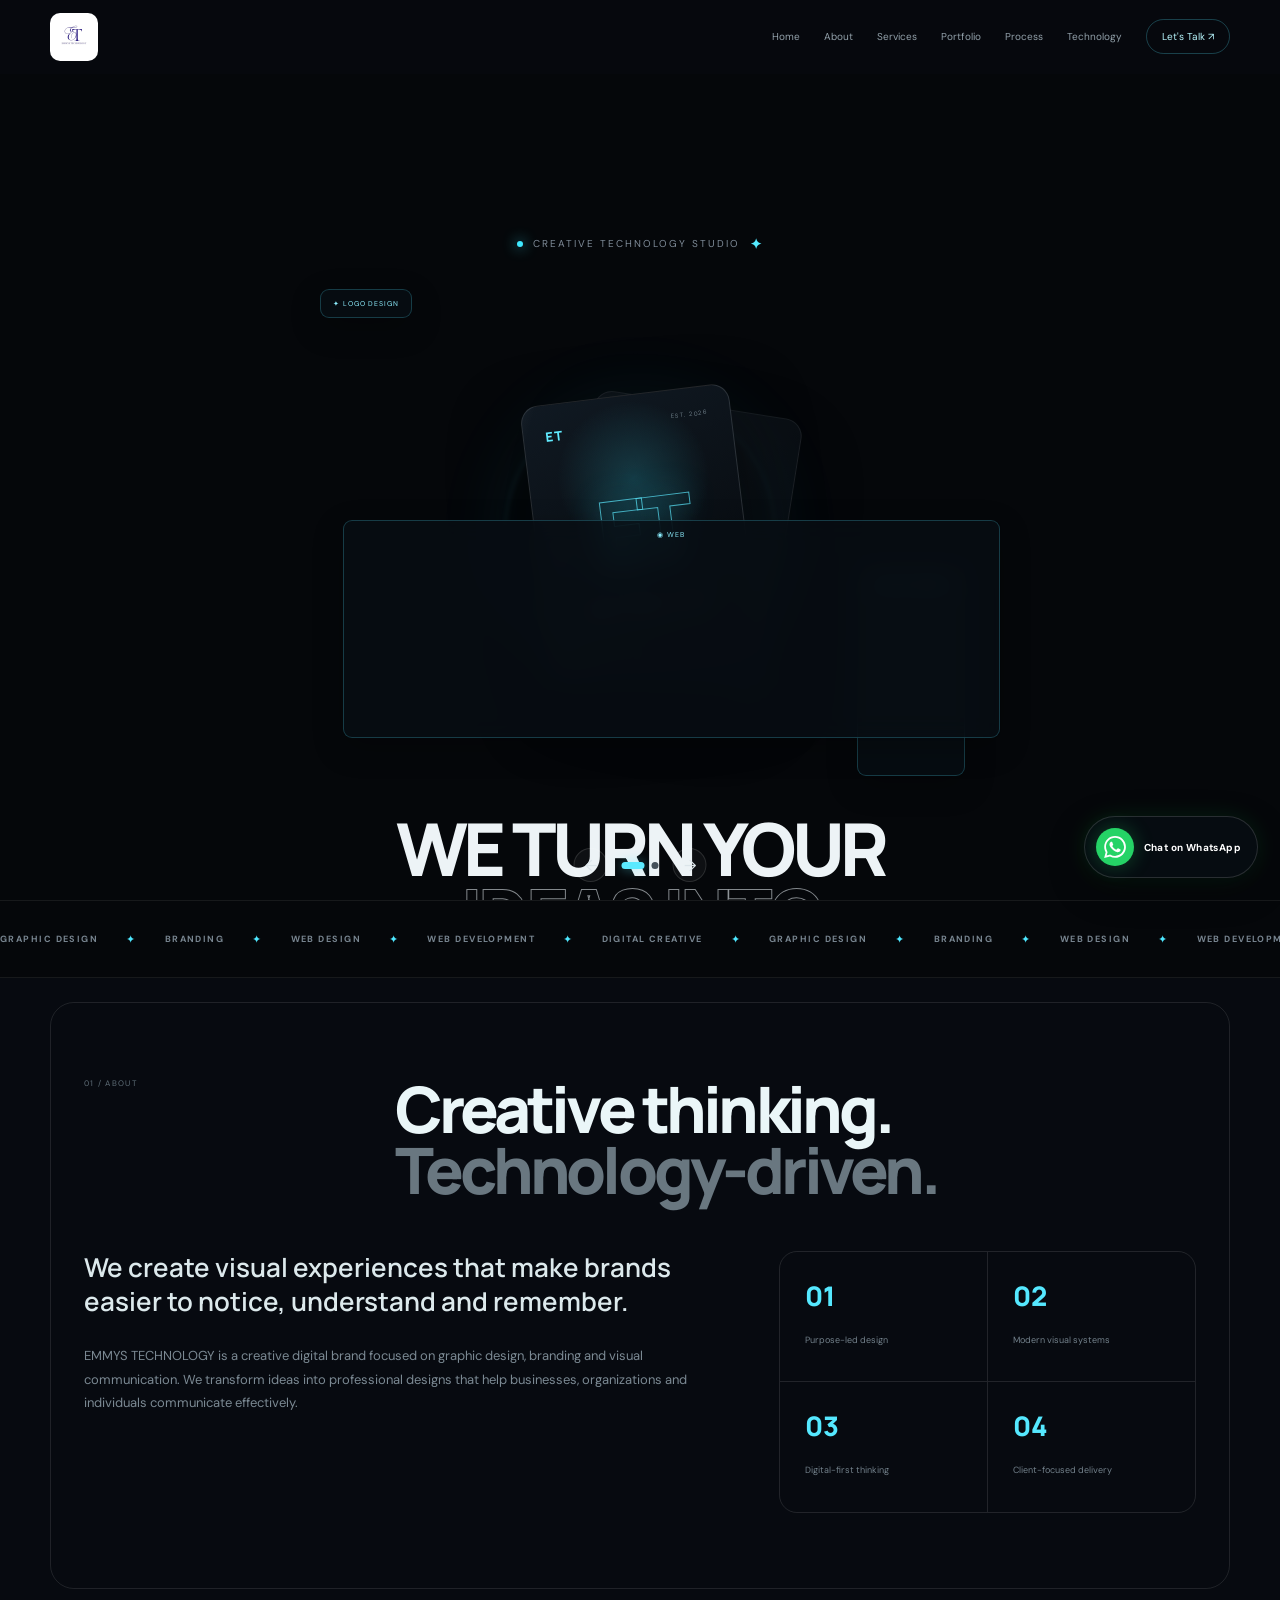
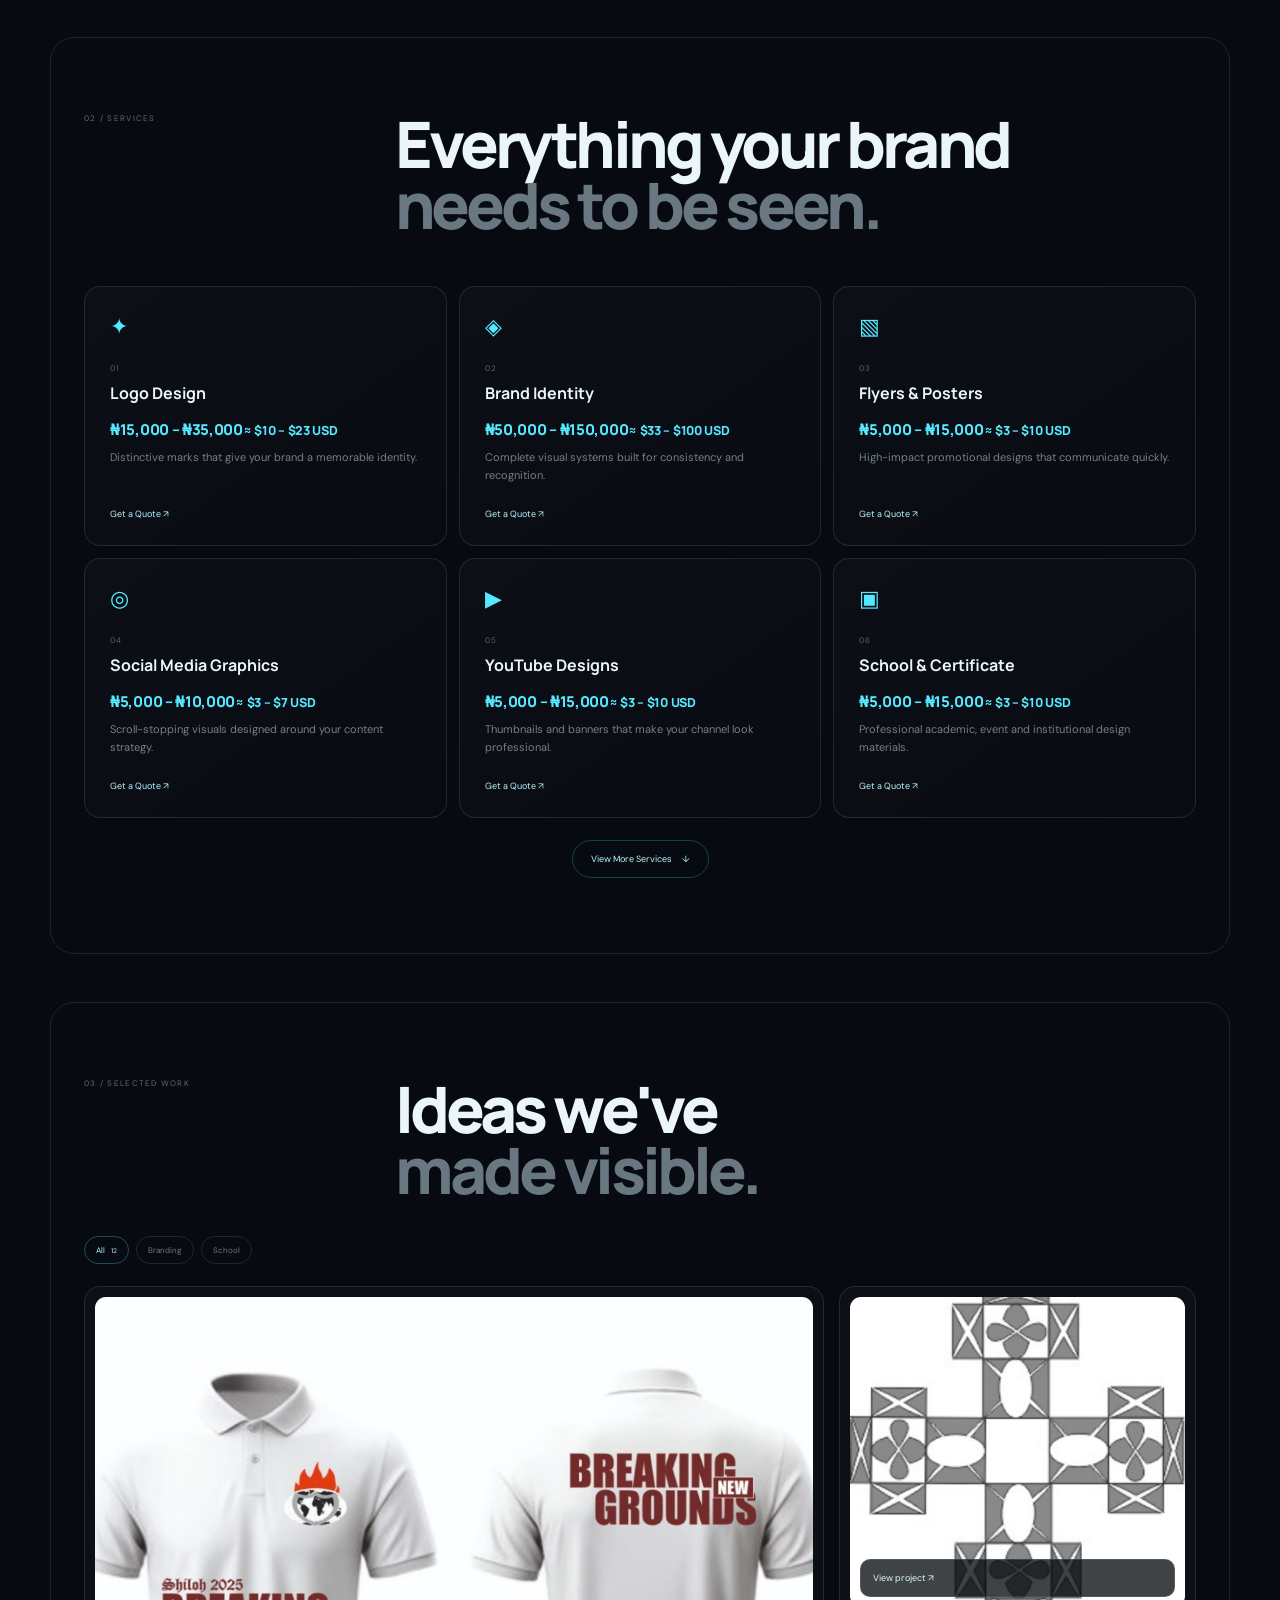
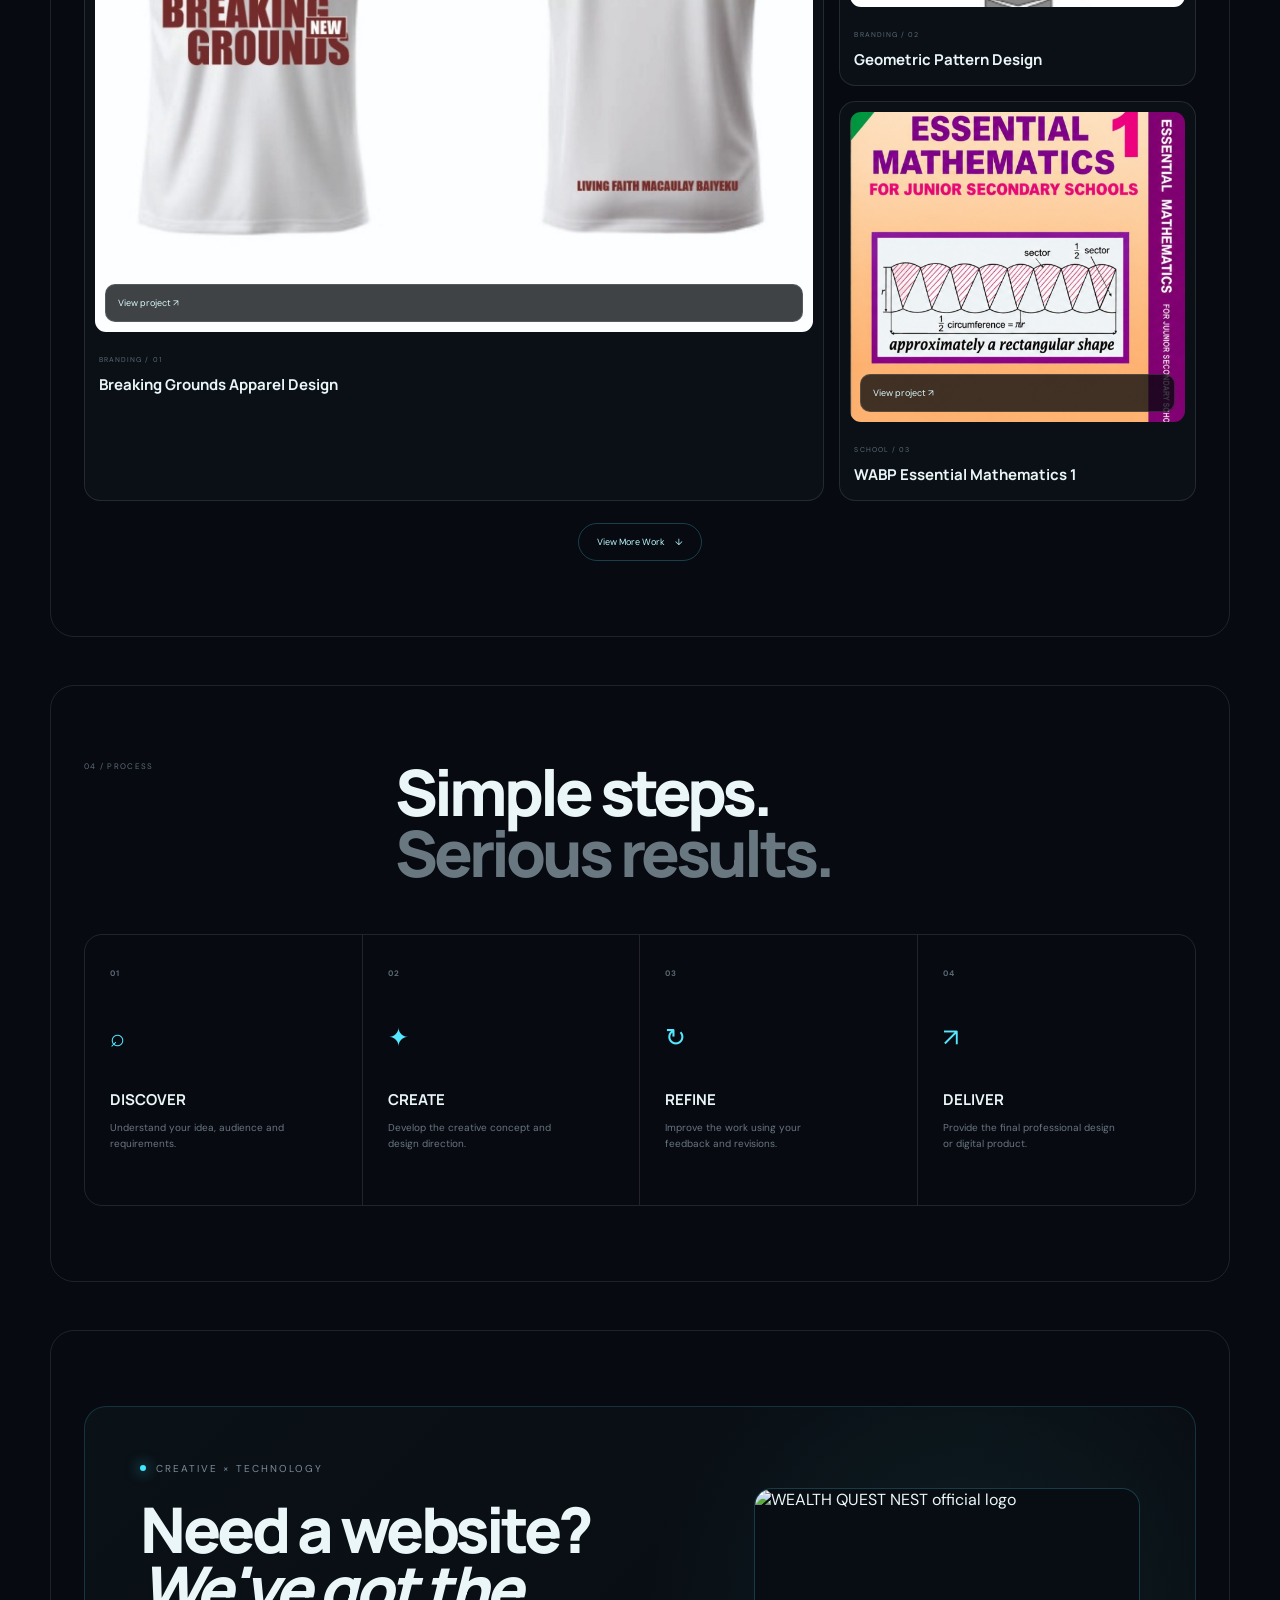
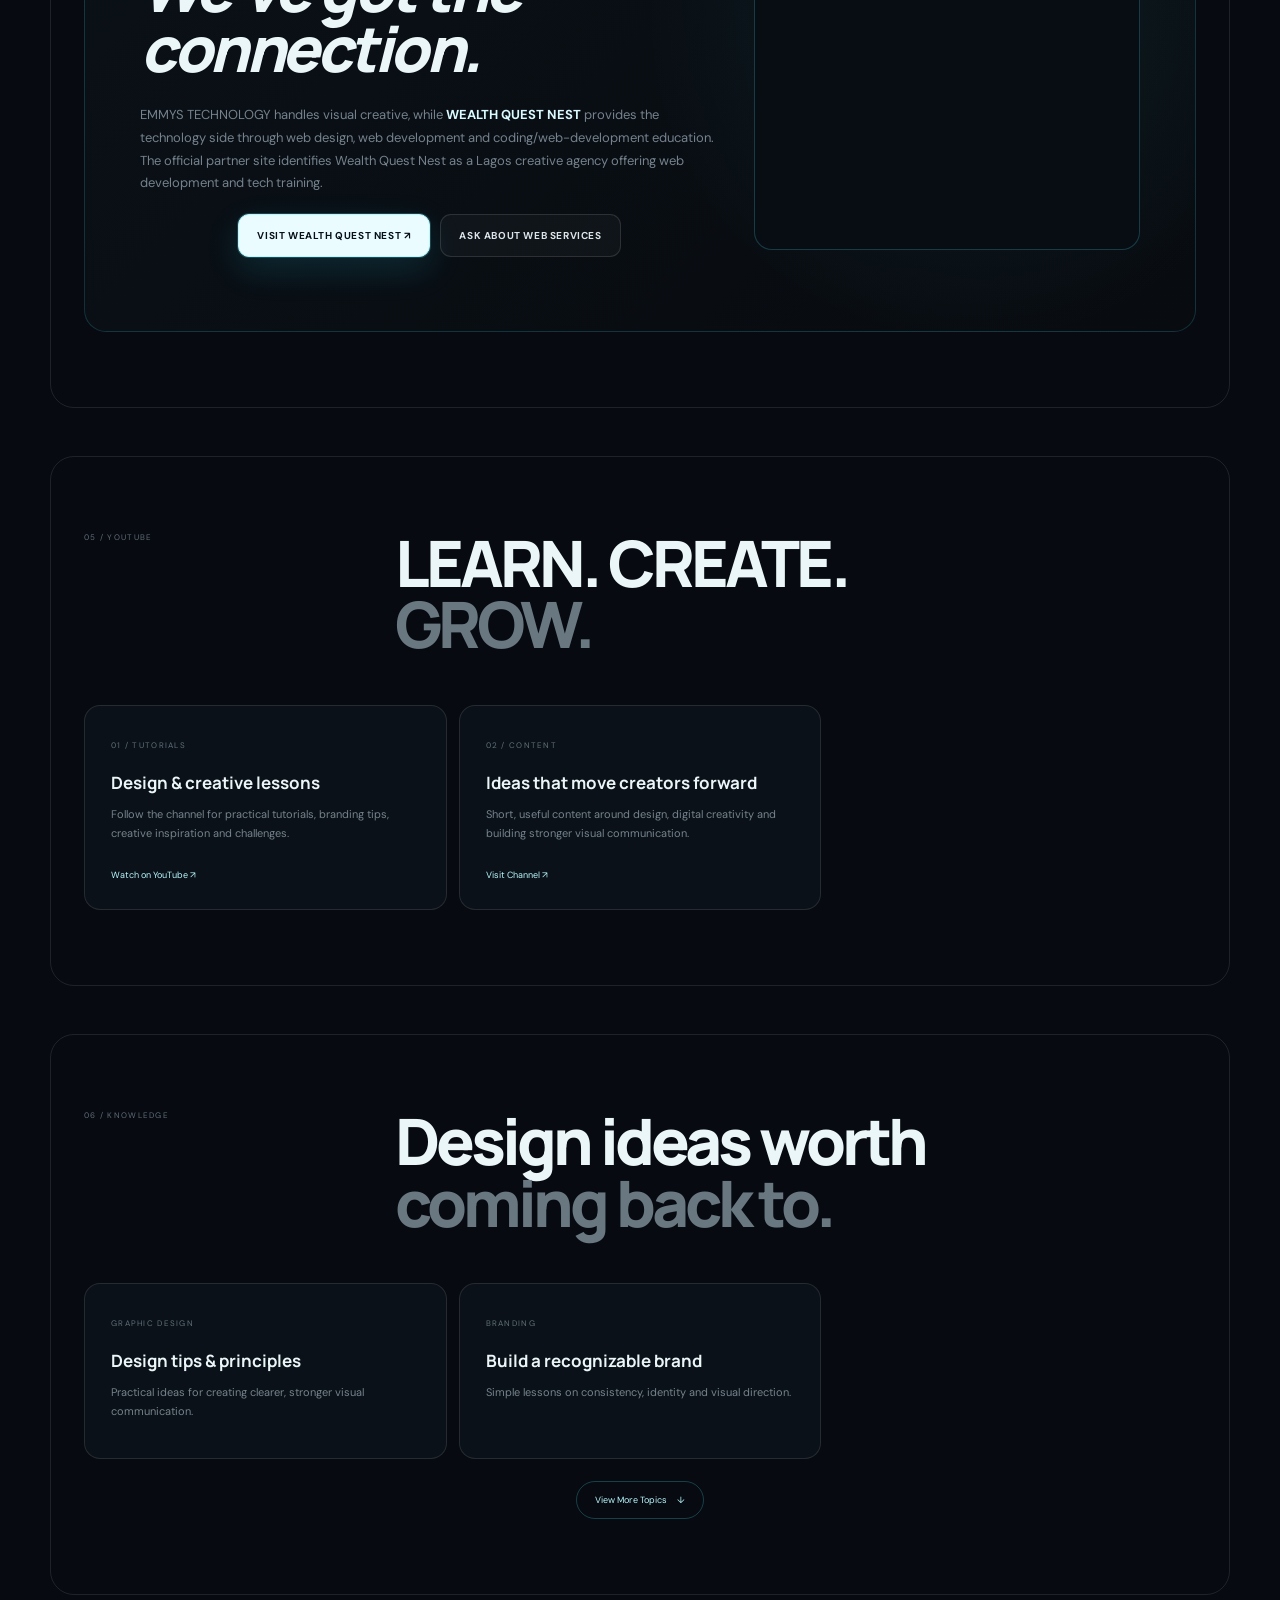
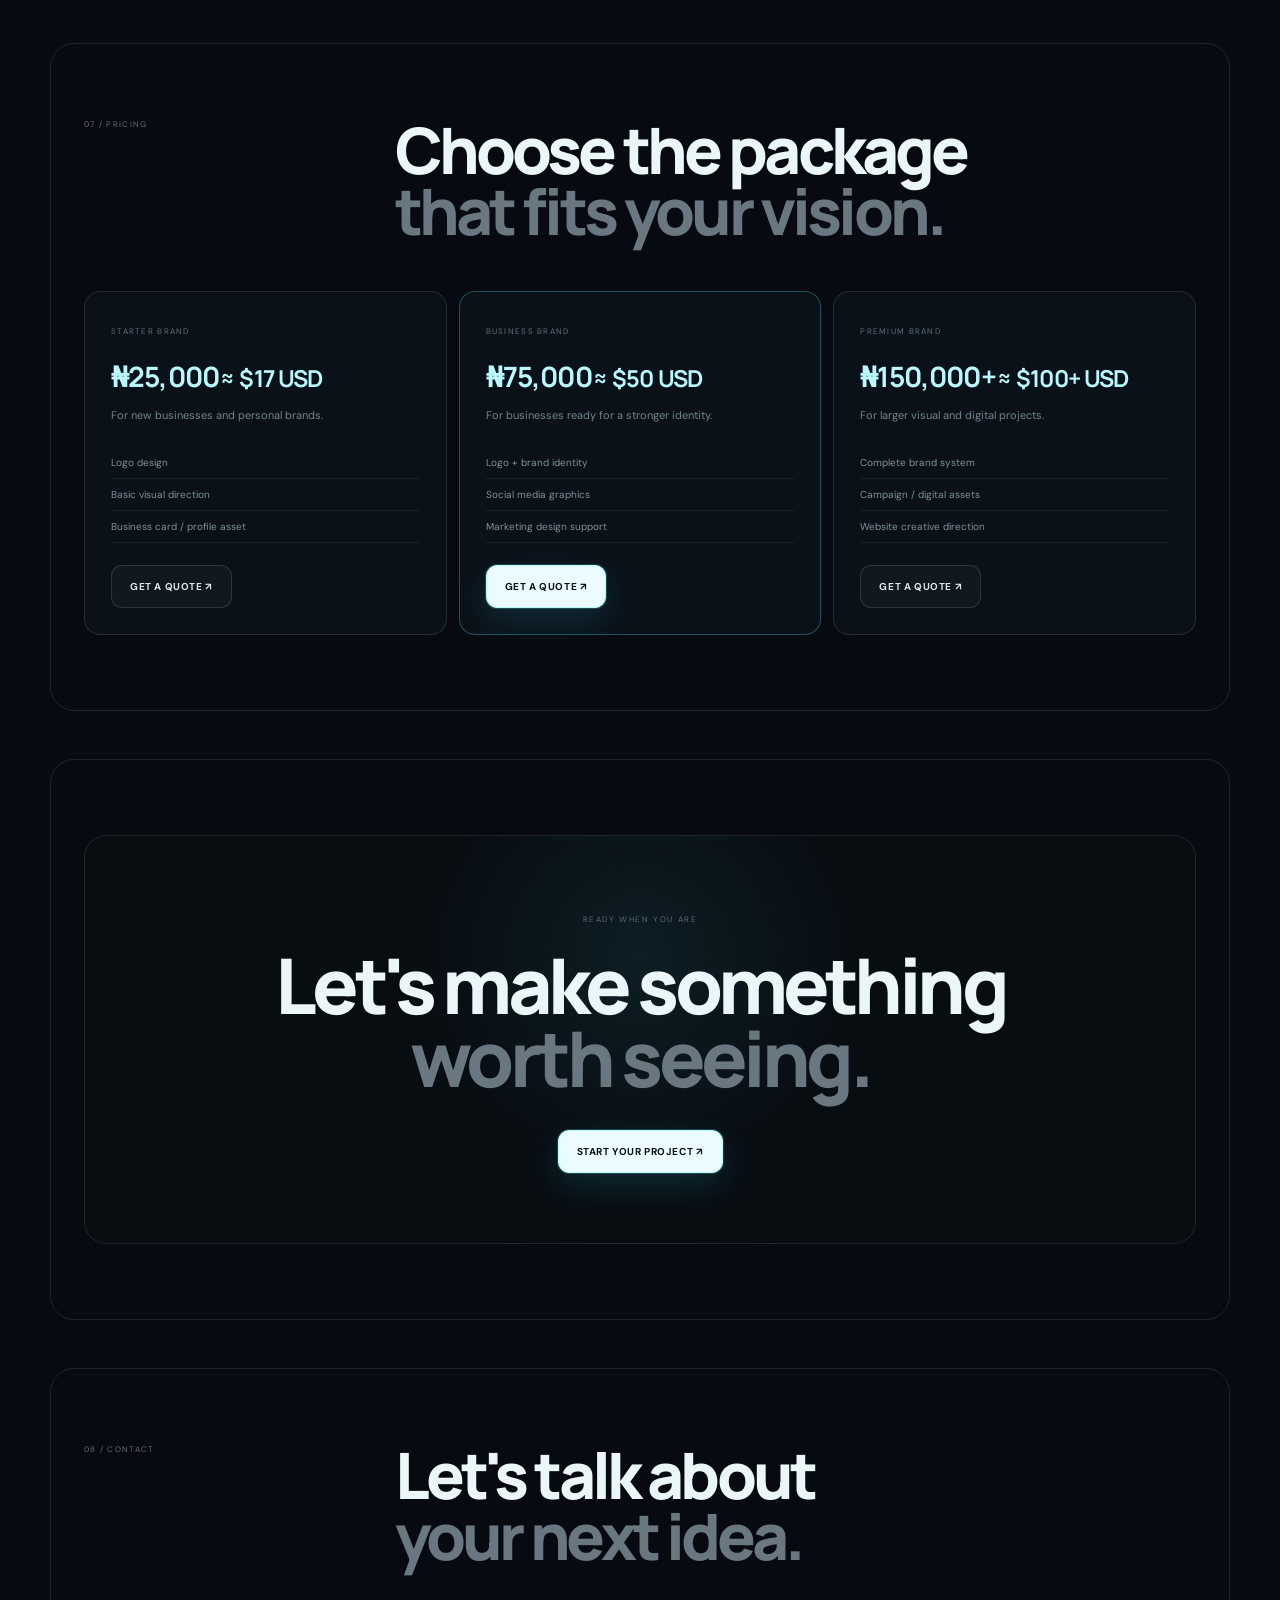
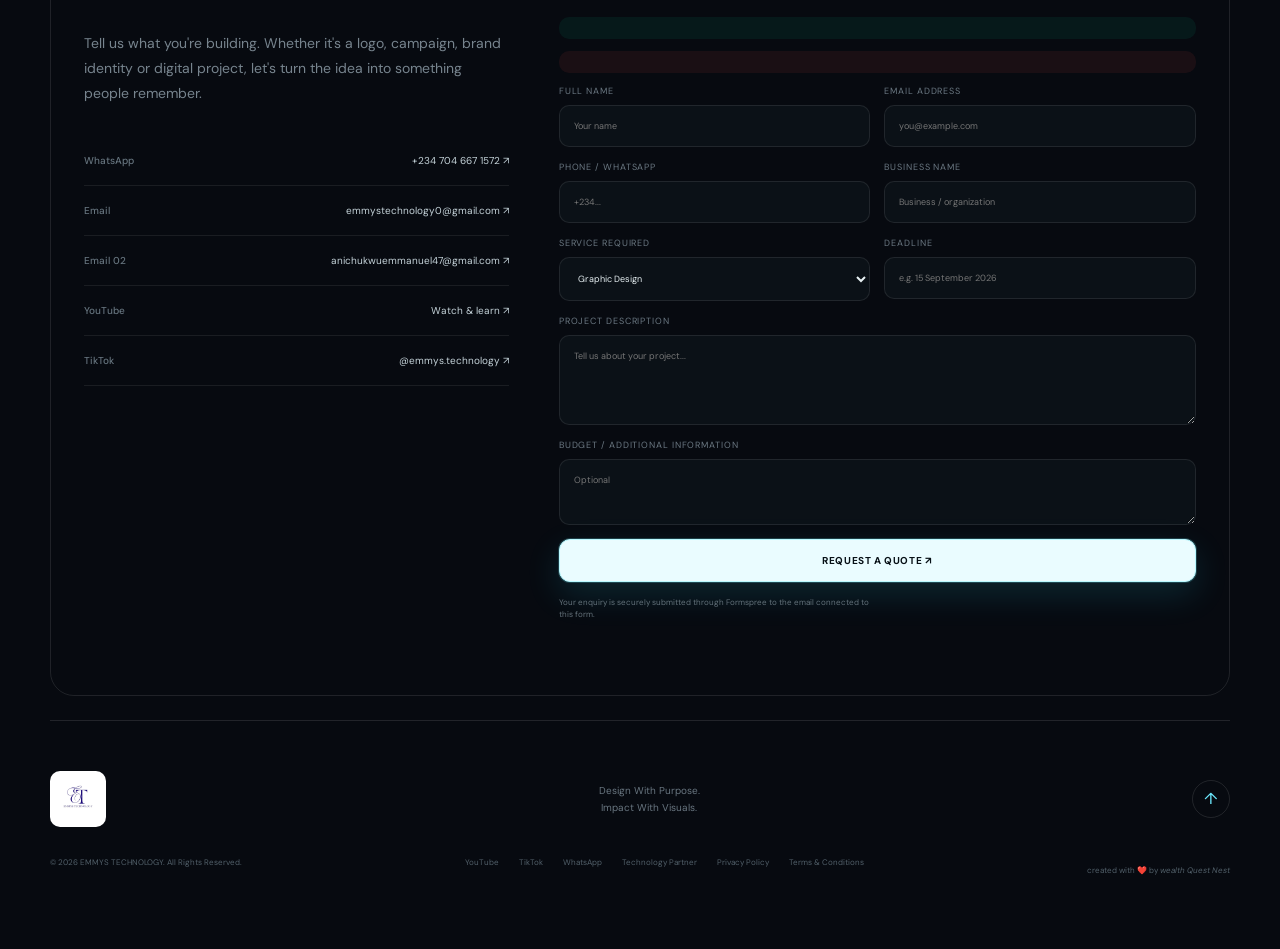
==== index.html @ 09ede3ad "Add files via upload" ====
<!doctype html>
<html lang="en">
<head>
<meta charset="utf-8">
<meta name="viewport" content="width=device-width, initial-scale=1">
<title>EMMYS TECHNOLOGY — Design With Purpose. Impact With Visuals.</title>
<meta name="description" content="EMMYS TECHNOLOGY — graphic design, branding, web design, web development and digital creative services.">
<meta name="theme-color" content="#070a10">
<meta property="og:title" content="EMMYS TECHNOLOGY">
<meta property="og:description" content="Design With Purpose. Impact With Visuals.">
<meta property="og:type" content="website">
<meta property="og:image" content="logo.png">
<link rel="icon" href="logo.png">
<link rel="preconnect" href="https://fonts.googleapis.com">
<link rel="preconnect" href="https://fonts.gstatic.com" crossorigin>
<link href="https://fonts.googleapis.com/css2?family=DM+Sans:wght@400;500;600;700&family=Manrope:wght@500;600;700;800&display=swap" rel="stylesheet">
<link rel="stylesheet" href="style.css">
</head>
<body>

<header class="site-header" id="siteHeader">
  <a class="brand" href="#home" aria-label="EMMYS TECHNOLOGY home"><img src="logo.png" alt="EMMYS TECHNOLOGY logo" loading="lazy"></a>
  <button class="menu-toggle" aria-label="Open navigation" aria-expanded="false"><span></span><span></span><span></span></button>
  <nav class="nav" aria-label="Primary navigation">
    <a href="#home">Home</a><a href="#about">About</a><a href="#services">Services</a><a href="#portfolio">Portfolio</a><a href="#process">Process</a><a href="#technology">Technology</a><a href="#contact" class="nav-cta">Let's Talk ↗</a>
  </nav>
</header>

<main id="home">
<!-- =====================================================
     EMMYS TECHNOLOGY — AUTOMATIC HERO SLIDER
====================================================== -->

<!-- =====================================================
     EMMYS TECHNOLOGY
     HERO SLIDER
====================================================== -->

<section
  class="hero-slider"
  id="home"
  aria-label="EMMYS TECHNOLOGY introduction"
>

  <div class="hero-slides">

    <!-- =================================================
         HERO 01
    ================================================== -->

    <article class="hero-slide active">

      <div class="hero-content">

        <!-- TOP LABEL -->

        <div class="eyebrow">
          <i></i>
          <span>CREATIVE TECHNOLOGY STUDIO</span>
          <b>✦</b>
        </div>


        <!-- HERO VISUAL -->

        <div class="hero-showcase hero-showcase-one">

          <div class="halo"></div>


          <!-- BACK CARD -->

          <div class="showcase-card card-back">

            <span>BRAND</span>

            <b>IDENTITY</b>

            <small>
              CREATIVE SYSTEM / 2026
            </small>

          </div>


          <!-- FRONT CARD -->

          <div class="showcase-card card-front">

            <div class="mini-top">
              <span>ET</span>
              <span>EST. 2026</span>
            </div>


            <div class="monogram">
              ET
            </div>


            <div class="showcase-lines">

              <b>DESIGN</b>
              <b>TECHNOLOGY</b>
              <b>IMPACT</b>

            </div>


            <div class="shine"></div>

          </div>


          <!-- FLOATING LABELS -->

          <div class="floating-tag tag-one">
            ✦ LOGO DESIGN
          </div>

          <div class="floating-tag tag-two">
            ⌁ DIGITAL CREATIVE
          </div>

          <div class="floating-tag tag-three">
            ◉ WEB
          </div>

        </div>


        <!-- MAIN CONTENT -->

        <div class="hero-copy">

          <h1>
            WE TURN YOUR<br>
            <span>IDEAS INTO</span><br>
            VISUAL IMPACT.
          </h1>


          <p>
            EMMYS TECHNOLOGY transforms ideas into professional
            graphic designs, branding and digital creative solutions
            that help businesses stand out.
          </p>


          <div class="actions">

            <a
              class="btn primary"
              href="#portfolio"
            >
              View Our Work
              <span>↗</span>
            </a>


            <a
              class="btn ghost"
              href="#contact"
            >
              Get a Quote
              <span>✦</span>
            </a>

          </div>


          <div class="trust-row">

            <span>
              ✦ Premium quality
            </span>

            <span>
              ✦ Fast communication
            </span>

            <span>
              ✦ Built for growth
            </span>

          </div>

        </div>

      </div>

    </article>



    <!-- =================================================
         HERO 02
    ================================================== -->

    <article class="hero-slide">

      <div class="hero-content">

        <!-- TOP LABEL -->

        <div class="eyebrow">

          <i></i>

          <span>
            CREATIVE TECHNOLOGY STUDIO
          </span>

          <b>✦</b>

        </div>


        <!-- HERO IMAGE -->

        <div class="hero-showcase second-showcase">

          <div class="logo-stage">

            <img
              src="about.jpg"
              alt="EMMYS TECHNOLOGY creative visual"
              loading="eager"
            >

          </div>


          <div class="image-glow"></div>


          <!-- FLOATING LABELS -->

          <div class="floating-tag image-tag-one">
            ✦ GRAPHIC DESIGN
          </div>

          <div class="floating-tag image-tag-two">
            ◉ BRANDING
          </div>

          <div class="floating-tag image-tag-three">
            ⌁ WEB DEVELOPMENT
          </div>

        </div>


        <!-- MAIN CONTENT -->

        <div class="hero-copy">

          <h1>
            WE TURN YOUR<br>
            <span>VISION INTO</span><br>
            REALITY.
          </h1>


          <p>
            From powerful visual identities to modern websites
            and digital experiences, EMMYS TECHNOLOGY helps
            ideas become clear, professional and impactful.
          </p>


          <div class="actions">

            <a
              class="btn primary"
              href="#services"
            >
              Explore Services
              <span>↗</span>
            </a>


            <a
              class="btn ghost"
              href="#contact"
            >
              Start a Project
              <span>✦</span>
            </a>

          </div>


          <div class="trust-row">

            <span>
              ✦ Creative solutions
            </span>

            <span>
              ✦ Modern technology
            </span>

            <span>
              ✦ Professional results
            </span>

          </div>

        </div>

      </div>

    </article>

  </div>


  <!-- =================================================
       HERO CONTROLS
  ================================================== -->

  <div class="hero-controls">

    <button
      class="hero-arrow hero-prev"
      type="button"
      aria-label="Previous hero"
    >
      ←
    </button>


    <div
      class="hero-dots"
      role="tablist"
      aria-label="Hero slides"
    >

      <button
        class="hero-dot active"
        type="button"
        data-slide="0"
        aria-label="Show hero 1"
        aria-current="true"
      ></button>


      <button
        class="hero-dot"
        type="button"
        data-slide="1"
        aria-label="Show hero 2"
        aria-current="false"
      ></button>

    </div>


    <button
      class="hero-arrow hero-next"
      type="button"
      aria-label="Next hero"
    >
      →
    </button>

  </div>

</section>



<!-- =====================================================
     SERVICES MARQUEE
====================================================== -->

<section
  class="marquee"
  aria-label="EMMYS TECHNOLOGY services"
>

  <div class="marquee-track">

    <span>GRAPHIC DESIGN</span>
    <i>✦</i>

    <span>BRANDING</span>
    <i>✦</i>

    <span>WEB DESIGN</span>
    <i>✦</i>

    <span>WEB DEVELOPMENT</span>
    <i>✦</i>

    <span>DIGITAL CREATIVE</span>
    <i>✦</i>


    <!-- SECOND COPY -->

    <span aria-hidden="true">
      GRAPHIC DESIGN
    </span>

    <i aria-hidden="true">✦</i>

    <span aria-hidden="true">
      BRANDING
    </span>

    <i aria-hidden="true">✦</i>

    <span aria-hidden="true">
      WEB DESIGN
    </span>

    <i aria-hidden="true">✦</i>

    <span aria-hidden="true">
      WEB DEVELOPMENT
    </span>

    <i aria-hidden="true">✦</i>

    <span aria-hidden="true">
      DIGITAL CREATIVE
    </span>

    <i aria-hidden="true">✦</i>

  </div>

</section>
</section>
<section id="about" class="section section-frame"><div class="section-head reveal"><span>01 / ABOUT</span><h2>Creative thinking.<br><em>Technology-driven.</em></h2></div><div class="about-grid"><div class="about-copy reveal"><p class="big">We create visual experiences that make brands easier to notice, understand and remember.</p><p>EMMYS TECHNOLOGY is a creative digital brand focused on graphic design, branding and visual communication. We transform ideas into professional designs that help businesses, organizations and individuals communicate effectively.</p></div><div class="stat-grid reveal delay-1"><div><strong>01</strong><span>Purpose-led design</span></div><div><strong>02</strong><span>Modern visual systems</span></div><div><strong>03</strong><span>Digital-first thinking</span></div><div><strong>04</strong><span>Client-focused delivery</span></div></div></div></section>

<section id="services" class="section section-frame"><div class="section-head reveal"><span>02 / SERVICES</span><h2>Everything your brand<br><em>needs to be seen.</em></h2></div><div class="service-grid compact-list">
<article class="service reveal"><div class="icon">✦</div><span>01</span><h3>Logo Design</h3><div class="service-price"><span>₦15,000 – ₦35,000</span><small>≈ $10 – $23 USD</small></div><p>Distinctive marks that give your brand a memorable identity.</p><a href="#contact">Get a Quote ↗</a></article>
<article class="service reveal"><div class="icon">◈</div><span>02</span><h3>Brand Identity</h3><div class="service-price"><span>₦50,000 – ₦150,000</span><small>≈ $33 – $100 USD</small></div><p>Complete visual systems built for consistency and recognition.</p><a href="#contact">Get a Quote ↗</a></article>
<article class="service reveal"><div class="icon">▧</div><span>03</span><h3>Flyers & Posters</h3><div class="service-price"><span>₦5,000 – ₦15,000</span><small>≈ $3 – $10 USD</small></div><p>High-impact promotional designs that communicate quickly.</p><a href="#contact">Get a Quote ↗</a></article>
<article class="service reveal"><div class="icon">◎</div><span>04</span><h3>Social Media Graphics</h3><div class="service-price"><span>₦5,000 – ₦10,000</span><small>≈ $3 – $7 USD</small></div><p>Scroll-stopping visuals designed around your content strategy.</p><a href="#contact">Get a Quote ↗</a></article>
<article class="service reveal"><div class="icon">▶</div><span>05</span><h3>YouTube Designs</h3><div class="service-price"><span>₦5,000 – ₦15,000</span><small>≈ $3 – $10 USD</small></div><p>Thumbnails and banners that make your channel look professional.</p><a href="#contact">Get a Quote ↗</a></article>
<article class="service reveal"><div class="icon">▣</div><span>06</span><h3>School & Certificate</h3><div class="service-price"><span>₦5,000 – ₦15,000</span><small>≈ $3 – $10 USD</small></div><p>Professional academic, event and institutional design materials.</p><a href="#contact">Get a Quote ↗</a></article>
<article class="service reveal extra-item"><div class="icon">⌘</div><span>07</span><h3>Web Design</h3><div class="service-price"><span>₦80,000 – ₦250,000+</span><small>≈ $53 – $167+ USD</small></div><p>Modern, responsive interfaces designed around your brand and audience.</p><a href="#contact">Request a Website ↗</a></article>
<article class="service featured reveal extra-item"><div class="icon">&lt;/&gt;</div><span>08</span><h3>Web Development</h3><div class="service-price"><span>₦120,000 – ₦400,000+</span><small>≈ $80 – $267+ USD</small></div><p>Production-ready websites through our technology partnership.</p><a href="https://wealthquestnest01.netlify.app/" target="_blank" rel="noopener">Visit Partner ↗</a></article>
<article class="service reveal extra-item"><div class="icon">⌁</div><span>09</span><h3>Advertising Design</h3><div class="service-price"><span>₦10,000 – ₦30,000</span><small>≈ $7 – $20 USD</small></div><p>Campaign visuals created to attract attention and support conversion.</p><a href="#contact">Get a Quote ↗</a></article>
<article class="service reveal extra-item"><div class="icon">◇</div><span>10</span><h3>Digital Marketing Graphics</h3><div class="service-price"><span>₦10,000 – ₦30,000</span><small>≈ $7 – $20 USD</small></div><p>Creative assets for launches, promotions and digital campaigns.</p><a href="#contact">Get a Quote ↗</a></article>
<article class="service featured reveal extra-item"><div class="icon">☷</div><span>11</span><h3>Coding & Web Training</h3><div class="service-price"><span>From ₦20,000</span><small>≈ From $13 USD</small></div><p>Learn coding and website creation through our technology partnership.</p><a href="https://wealthquestnest01.netlify.app/" target="_blank" rel="noopener">Learn More ↗</a></article>
</div><button class="view-more" data-target="services">View More Services <span>↓</span></button></section>
<section id="portfolio" class="section section-frame">

  <div class="section-head reveal">
    <span>03 / SELECTED WORK</span>
    <h2>Ideas we've<br><em>made visible.</em></h2>
  </div>

  <div class="filters reveal">
    <button class="active" data-filter="all">
      All <small>12</small>
    </button>

    <button data-filter="branding">
      Branding
    </button>

    <button data-filter="school">
      School
    </button>
  </div>


  <div class="portfolio-grid compact-list">

    <!-- PORTFOLIO 01 -->
    <article
      class="project project-large reveal"
      data-category="branding"
      data-title="Breaking Grounds Apparel Design"
      data-desc="Apparel branding and mockup artwork created for the EMMYS TECHNOLOGY portfolio."
    >
      <button class="project-open">
        <img
          src="portfolio-design-01.jpg"
          alt="Breaking Grounds apparel branding design"
          loading="lazy"
        >
        <span class="project-overlay">
          View project ↗
        </span>
      </button>

      <div>
        <small>BRANDING / 01</small>
        <h3>Breaking Grounds Apparel Design</h3>
      </div>
    </article>


    <!-- PORTFOLIO 02 -->
    <article
      class="project reveal"
      data-category="branding"
      data-title="Geometric Pattern Design"
      data-desc="A geometric visual pattern prepared as a creative design asset."
    >
      <button class="project-open">
        <img
          src="portfolio-design-02.jpg"
          alt="Geometric pattern design"
          loading="lazy"
        >
        <span class="project-overlay">
          View project ↗
        </span>
      </button>

      <div>
        <small>BRANDING / 02</small>
        <h3>Geometric Pattern Design</h3>
      </div>
    </article>


    <!-- PORTFOLIO 03 -->
    <article
      class="project reveal"
      data-category="school"
      data-title="WABP Essential Mathematics 1"
      data-desc="Book-cover design supplied as an EMMYS TECHNOLOGY portfolio project."
    >
      <button class="project-open">
        <img
          src="portfolio-design-03.jpg"
          alt="WABP Essential Mathematics 1 book cover"
          loading="lazy"
        >
        <span class="project-overlay">
          View project ↗
        </span>
      </button>

      <div>
        <small>SCHOOL / 03</small>
        <h3>WABP Essential Mathematics 1</h3>
      </div>
    </article>


    <!-- PORTFOLIO 04 -->
    <article
      class="project reveal extra-item"
      data-category="school"
      data-title="Jewel of Strength Schools"
      data-desc="Academic branding design created for a school project."
    >
      <button class="project-open">
        <img
          src="portfolio-design-04.jpg"
          alt="Jewel of Strength Schools academic design"
          loading="lazy"
        >
        <span class="project-overlay">
          View project ↗
        </span>
      </button>

      <div>
        <small>SCHOOL / 04</small>
        <h3>Jewel of Strength Schools</h3>
      </div>
    </article>


    <!-- PORTFOLIO 05 -->
    <article
      class="project reveal extra-item"
      data-category="school"
      data-title="Essential Mathematics 1 Full Cover"
      data-desc="Full book-cover layout for WABP Essential Mathematics 1."
    >
      <button class="project-open">
        <img
          src="portfolio-design-05.jpg"
          alt="WABP Essential Mathematics 1 full cover layout"
          loading="lazy"
        >
        <span class="project-overlay">
          View project ↗
        </span>
      </button>

      <div>
        <small>SCHOOL / 05</small>
        <h3>Essential Mathematics 1 Full Cover</h3>
      </div>
    </article>


    <!-- PORTFOLIO 06 — ADD YOUR IMAGE -->
    <article
      class="project reveal extra-item"
      data-category="branding"
      data-title="Portfolio Design 06"
      data-desc="EMMYS TECHNOLOGY portfolio design."
    >
      <button class="project-open">
        <img
          src="portfolio-design-06.jpg"
          alt="EMMYS TECHNOLOGY portfolio design 06"
          loading="lazy"
        >
        <span class="project-overlay">
          View project ↗
        </span>
      </button>

      <div>
        <small>BRANDING / 06</small>
        <h3>Portfolio Design 06</h3>
      </div>
    </article>


    <!-- PORTFOLIO 07 — ADD YOUR IMAGE -->
    <article
      class="project reveal extra-item"
      data-category="branding"
      data-title="Portfolio Design 07"
      data-desc="EMMYS TECHNOLOGY portfolio design."
    >
      <button class="project-open">
        <img
          src="portfolio-design-07.jpg"
          alt="EMMYS TECHNOLOGY portfolio design 07"
          loading="lazy"
        >
        <span class="project-overlay">
          View project ↗
        </span>
      </button>

      <div>
        <small>BRANDING / 07</small>
        <h3>Portfolio Design 07</h3>
      </div>
    </article>


    <!-- PORTFOLIO 08 — ADD YOUR IMAGE -->
    <article
      class="project reveal extra-item"
      data-category="branding"
      data-title="Portfolio Design 08"
      data-desc="EMMYS TECHNOLOGY portfolio design."
    >
      <button class="project-open">
        <img
          src="portfolio-design-08.jpg"
          alt="EMMYS TECHNOLOGY portfolio design 08"
          loading="lazy"
        >
        <span class="project-overlay">
          View project ↗
        </span>
      </button>

      <div>
        <small>BRANDING / 08</small>
        <h3>Portfolio Design 08</h3>
      </div>
    </article>


    <!-- PORTFOLIO 09 — ADD YOUR IMAGE -->
    <article
      class="project reveal extra-item"
      data-category="branding"
      data-title="Portfolio Design 09"
      data-desc="EMMYS TECHNOLOGY portfolio design."
    >
      <button class="project-open">
        <img
          src="portfolio-design-09.jpg"
          alt="EMMYS TECHNOLOGY portfolio design 09"
          loading="lazy"
        >
        <span class="project-overlay">
          View project ↗
        </span>
      </button>

      <div>
        <small>BRANDING / 09</small>
        <h3>Portfolio Design 09</h3>
      </div>
    </article>


    <!-- PORTFOLIO 10 — ADD YOUR IMAGE -->
    <article
      class="project reveal extra-item"
      data-category="branding"
      data-title="Portfolio Design 10"
      data-desc="EMMYS TECHNOLOGY portfolio design."
    >
      <button class="project-open">
        <img
          src="portfolio-design-10.jpg"
          alt="EMMYS TECHNOLOGY portfolio design 10"
          loading="lazy"
        >
        <span class="project-overlay">
          View project ↗
        </span>
      </button>

      <div>
        <small>BRANDING / 10</small>
        <h3>Portfolio Design 10</h3>
      </div>
    </article>


    <!-- PORTFOLIO 11 — ADD YOUR IMAGE -->
    <article
      class="project reveal extra-item"
      data-category="branding"
      data-title="Portfolio Design 11"
      data-desc="EMMYS TECHNOLOGY portfolio design."
    >
      <button class="project-open">
        <img
          src="portfolio-design-11.jpg"
          alt="EMMYS TECHNOLOGY portfolio design 11"
          loading="lazy"
        >
        <span class="project-overlay">
          View project ↗
        </span>
      </button>

      <div>
        <small>BRANDING / 11</small>
        <h3>Portfolio Design 11</h3>
      </div>
    </article>


    <!-- PORTFOLIO 12 — ADD YOUR IMAGE -->
    <article
      class="project reveal extra-item"
      data-category="branding"
      data-title="Portfolio Design 12"
      data-desc="EMMYS TECHNOLOGY portfolio design."
    >
      <button class="project-open">
        <img
          src="portfolio-design-12.jpg"
          alt="EMMYS TECHNOLOGY portfolio design 12"
          loading="lazy"
        >
        <span class="project-overlay">
          View project ↗
        </span>
      </button>

      <div>
        <small>BRANDING / 12</small>
        <h3>Portfolio Design 12</h3>
      </div>
    </article>
    
        <article
      class="project reveal extra-item"
      data-category="branding"
      data-title="Portfolio Design 06"
      data-desc="EMMYS TECHNOLOGY portfolio design."
    >
      <button class="project-open">
        <img
          src="portfolio-design-13.jpg"
          alt="EMMYS TECHNOLOGY portfolio design 13"
          loading="lazy"
        >
        <span class="project-overlay">
          View project ↗
        </span>
      </button>

      <div>
        <small>BRANDING / 13</small>
        <h3>Portfolio Design 13</h3>
      </div>
    </article>


    <!-- PORTFOLIO 07 — ADD YOUR IMAGE -->
    <article
      class="project reveal extra-item"
      data-category="branding"
      data-title="Portfolio Design 14"
      data-desc="EMMYS TECHNOLOGY portfolio design."
    >
      <button class="project-open">
        <img
          src="portfolio-design-14.jpg"
          alt="EMMYS TECHNOLOGY portfolio design 14"
          loading="lazy"
        >
        <span class="project-overlay">
          View project ↗
        </span>
      </button>

      <div>
        <small>BRANDING / 14</small>
        <h3>Portfolio Design 14</h3>
      </div>
    </article>


    <!-- PORTFOLIO 15 — ADD YOUR IMAGE -->
    <article
      class="project reveal extra-item"
      data-category="branding"
      data-title="Portfolio Design 15"
      data-desc="EMMYS TECHNOLOGY portfolio design."
    >
      <button class="project-open">
        <img
          src="portfolio-design-15.jpg"
          alt="EMMYS TECHNOLOGY portfolio design 15"
          loading="lazy"
        >
        <span class="project-overlay">
          View project ↗
        </span>
      </button>

      <div>
        <small>BRANDING / 15</small>
        <h3>Portfolio Design 15</h3>
      </div>
    </article>


    <!-- PORTFOLIO 16 — ADD YOUR IMAGE -->
    <article
      class="project reveal extra-item"
      data-category="branding"
      data-title="Portfolio Design 16"
      data-desc="EMMYS TECHNOLOGY portfolio design."
    >
      <button class="project-open">
        <img
          src="portfolio-design-16.jpg"
          alt="EMMYS TECHNOLOGY portfolio design 16"
          loading="lazy"
        >
        <span class="project-overlay">
          View project ↗
        </span>
      </button>

      <div>
        <small>BRANDING / 16</small>
        <h3>Portfolio Design 16</h3>
      </div>
    </article>
    

  </div>


  <button class="view-more" data-target="portfolio">
    View More Work <span>↓</span>
  </button>

</section>

<section id="process" class="section section-frame"><div class="section-head reveal"><span>04 / PROCESS</span><h2>Simple steps.<br><em>Serious results.</em></h2></div><div class="process-line"><article class="step reveal"><b>01</b><i>⌕</i><h3>DISCOVER</h3><p>Understand your idea, audience and requirements.</p></article><article class="step reveal"><b>02</b><i>✦</i><h3>CREATE</h3><p>Develop the creative concept and design direction.</p></article><article class="step reveal"><b>03</b><i>↻</i><h3>REFINE</h3><p>Improve the work using your feedback and revisions.</p></article><article class="step reveal"><b>04</b><i>↗</i><h3>DELIVER</h3><p>Provide the final professional design or digital product.</p></article></div></section>

<section id="technology" class="section section-frame"><div class="tech-panel reveal"><div><span class="eyebrow"><i></i> CREATIVE × TECHNOLOGY</span><h2>Need a website?<br><em>We've got the connection.</em></h2><p>EMMYS TECHNOLOGY handles visual creative, while <strong>WEALTH QUEST NEST</strong> provides the technology side through web design, web development and coding/web-development education. The official partner site identifies Wealth Quest Nest as a Lagos creative agency offering web development and tech training.</p><div class="actions"><a class="btn primary" href="https://wealthquestnest01.netlify.app/" target="_blank" rel="noopener">Visit Wealth Quest Nest ↗</a><a class="btn ghost" href="https://wa.me/2349162505606" target="_blank" rel="noopener">Ask About Web Services</a></div></div><div class="partner-card"><img src="https://wealthquestnest01.netlify.app/image4.jpg" alt="WEALTH QUEST NEST official logo" loading="lazy"></div></div></section>

<section class="section section-frame content-section"><div class="section-head reveal"><span>05 / YOUTUBE</span><h2>LEARN. CREATE.<br><em>GROW.</em></h2></div><div class="content-grid"><article class="info-card reveal"><span>01 / TUTORIALS</span><h3>Design & creative lessons</h3><p>Follow the channel for practical tutorials, branding tips, creative inspiration and challenges.</p><a href="https://www.youtube.com/@AnichukwuEmmanuel-g8r" target="_blank" rel="noopener">Watch on YouTube ↗</a></article><article class="info-card reveal"><span>02 / CONTENT</span><h3>Ideas that move creators forward</h3><p>Short, useful content around design, digital creativity and building stronger visual communication.</p><a href="https://www.youtube.com/@AnichukwuEmmanuel-g8r" target="_blank" rel="noopener">Visit Channel ↗</a></article></div></section>

<section class="section section-frame content-section"><div class="section-head reveal"><span>06 / KNOWLEDGE</span><h2>Design ideas worth<br><em>coming back to.</em></h2></div><div class="content-grid compact-list"><article class="info-card reveal"><span>GRAPHIC DESIGN</span><h3>Design tips & principles</h3><p>Practical ideas for creating clearer, stronger visual communication.</p></article><article class="info-card reveal"><span>BRANDING</span><h3>Build a recognizable brand</h3><p>Simple lessons on consistency, identity and visual direction.</p></article><article class="info-card reveal extra-item"><span>CANVA / PHOTOSHOP</span><h3>Tools & workflows</h3><p>Future tutorials will cover practical creative workflows and techniques.</p></article><article class="info-card reveal extra-item"><span>FREELANCING</span><h3>Create. Deliver. Grow.</h3><p>Coming soon: useful guidance for building a creative service workflow.</p></article></div><button class="view-more" data-target="knowledge">View More Topics <span>↓</span></button></section>

<section class="section section-frame"><div class="section-head reveal"><span>07 / PRICING</span><h2>Choose the package<br><em>that fits your vision.</em></h2></div><div class="pricing-grid"><article class="price-card reveal"><span>STARTER BRAND</span><strong class="package-price"><span>₦25,000</span><small>≈ $17 USD</small></strong><p>For new businesses and personal brands.</p><ul><li>Logo design</li><li>Basic visual direction</li><li>Business card / profile asset</li></ul><a class="btn ghost" href="#contact">Get a Quote ↗</a></article><article class="price-card featured reveal"><span>BUSINESS BRAND</span><strong class="package-price"><span>₦75,000</span><small>≈ $50 USD</small></strong><p>For businesses ready for a stronger identity.</p><ul><li>Logo + brand identity</li><li>Social media graphics</li><li>Marketing design support</li></ul><a class="btn primary" href="#contact">Get a Quote ↗</a></article><article class="price-card reveal"><span>PREMIUM BRAND</span><strong class="package-price"><span>₦150,000+</span><small>≈ $100+ USD</small></strong><p>For larger visual and digital projects.</p><ul><li>Complete brand system</li><li>Campaign / digital assets</li><li>Website creative direction</li></ul><a class="btn ghost" href="#contact">Get a Quote ↗</a></article></div></section>

<section class="section section-frame"><div class="cta-box reveal"><span>READY WHEN YOU ARE</span><h2>Let's make something<br><em>worth seeing.</em></h2><a class="btn primary" href="#contact">Start Your Project ↗</a></div></section>

<section id="contact" class="section section-frame"><div class="section-head reveal"><span>08 / CONTACT</span><h2>Let's talk about<br><em>your next idea.</em></h2></div><div class="contact-grid"><div class="contact-info reveal"><p>Tell us what you're building. Whether it's a logo, campaign, brand identity or digital project, let's turn the idea into something people remember.</p><a class="contact-item" href="https://wa.me/2347046671572" target="_blank" rel="noopener"><b>WhatsApp</b><span>+234 704 667 1572 ↗</span></a><a class="contact-item" href="mailto:emmystechnology0@gmail.com"><b>Email</b><span>emmystechnology0@gmail.com ↗</span></a><a class="contact-item" href="mailto:anichukwuemmanuel47@gmail.com"><b>Email 02</b><span>anichukwuemmanuel47@gmail.com ↗</span></a><a class="contact-item" href="https://www.youtube.com/@AnichukwuEmmanuel-g8r" target="_blank" rel="noopener"><b>YouTube</b><span>Watch & learn ↗</span></a><a class="contact-item" href="https://www.tiktok.com/@emmys.technology" target="_blank" rel="noopener"><b>TikTok</b><span>@emmys.technology ↗</span></a></div><div><div data-fs-success aria-live="polite" class="form-status form-success"></div><div data-fs-error aria-live="assertive" class="form-status form-error"></div><form class="contact-form reveal delay-1" id="quoteForm" action="https://formspree.io/f/xnpqdbrb" method="POST"><input type="hidden" name="_subject" value="New EMMYS TECHNOLOGY Website Enquiry"><label>Full Name<input required name="name" placeholder="Your name"></label><label>Email Address<input required type="email" name="email" placeholder="you@example.com"></label><label>Phone / WhatsApp<input name="phone" placeholder="+234..."></label><label>Business Name<input name="business" placeholder="Business / organization"></label><label>Service Required<select name="service"><option>Graphic Design</option><option>Brand Identity</option><option>Flyers & Posters</option><option>Social Media Graphics</option><option>Web Design</option><option>Web Development</option><option>Coding & Web Training</option><option>Other</option></select></label><label>Deadline<input name="deadline" placeholder="e.g. 15 September 2026"></label><label class="wide">Project Description<textarea required name="message" rows="5" placeholder="Tell us about your project..."></textarea></label><label class="wide">Budget / Additional Information<textarea name="budget" rows="3" placeholder="Optional"></textarea></label><button class="btn primary wide" type="submit">Request a Quote ↗</button><small class="form-note">Your enquiry is securely submitted through Formspree to the email connected to this form.</small></form></div></div></section>
</main>

<footer class="footer"><div class="footer-top"><div class="brand"><img src="logo.png" alt="EMMYS TECHNOLOGY logo" loading="lazy"></div><p>Design With Purpose.<br>Impact With Visuals.</p><a class="backtop" href="#home" aria-label="Back to top">↑</a></div><div class="footer-bottom"><span>© 2026 EMMYS TECHNOLOGY. All Rights Reserved.</span><div><a href="https://www.youtube.com/@AnichukwuEmmanuel-g8r" target="_blank" rel="noopener">YouTube</a><a href="https://www.tiktok.com/@emmys.technology" target="_blank" rel="noopener">TikTok</a><a href="https://wa.me/2347046671572" target="_blank" rel="noopener">WhatsApp</a><a href="https://wealthquestnest01.netlify.app/" target="_blank" rel="noopener">Technology Partner</a><a href="privacy.html">Privacy Policy</a><a href="terms.html">Terms & Conditions</a></div>
<p>created with ❤️ by <a href="https://wealthquestnest01.netlify.app/"> <i>wealth Quest Nest</i></a></p></div></footer>
<a
  class="float-wa"
  href="https://wa.me/2347046671572"
  target="_blank"
  rel="noopener noreferrer"
  aria-label="Chat with EMMYS TECHNOLOGY on WhatsApp"
>
  <span class="wa-icon" aria-hidden="true">
    <svg viewBox="0 0 24 24" role="img">
      <path d="M20.52 3.48A11.82 11.82 0 0 0 12.08 0C5.56 0 .25 5.31.25 11.84c0 2.09.55 4.13 1.59 5.93L.16 24l6.38-1.67a11.84 11.84 0 0 0 5.54 1.41h.01c6.52 0 11.83-5.31 11.83-11.84 0-3.16-1.23-6.13-3.4-8.42ZM12.09 21.75h-.01a9.87 9.87 0 0 1-5.03-1.38l-.36-.21-3.79.99 1.01-3.69-.23-.38a9.86 9.86 0 0 1-1.51-5.24c0-5.44 4.43-9.87 9.88-9.87 2.64 0 5.12 1.03 6.98 2.9a9.82 9.82 0 0 1 2.89 6.98c0 5.45-4.43 9.88-9.87 9.88Zm5.42-7.4c-.3-.15-1.77-.87-2.04-.97-.27-.1-.47-.15-.67.15-.2.3-.77.97-.94 1.17-.17.2-.35.22-.65.07-.3-.15-1.27-.47-2.42-1.5-.89-.79-1.5-1.76-1.67-2.06-.17-.3-.02-.46.13-.61.13-.13.3-.35.45-.52.15-.17.2-.3.3-.5.1-.2.05-.37-.02-.52-.07-.15-.67-1.61-.92-2.2-.24-.58-.49-.5-.67-.51h-.57c-.2 0-.52.07-.79.37-.27.3-1.04 1.02-1.04 2.49s1.07 2.89 1.22 3.09c.15.2 2.1 3.21 5.09 4.5.71.31 1.27.49 1.7.63.72.23 1.37.2 1.89.12.58-.09 1.77-.72 2.02-1.42.25-.7.25-1.3.17-1.42-.07-.12-.27-.2-.57-.35Z"/>
    </svg>
  </span>

  <b>Chat on WhatsApp</b>
</a>
<div class="modal" aria-hidden="true"><div class="modal-inner"><button class="modal-close" aria-label="Close project">×</button><div class="modal-media"></div><div class="modal-copy"><small></small><h2></h2><p></p><a class="btn primary" href="#contact">Start a Similar Project ↗</a></div></div></div>
<script src="script.js"></script>
<script>window.formspree=window.formspree||function(){(formspree.q=formspree.q||[]).push(arguments)};formspree('initForm',{formElement:'#quoteForm',formId:'xnpqdbrb'});</script><script src="https://unpkg.com/@formspree/ajax@1" defer></script>
</body></html>

<img src="" alt="" loading="lazy">
---- style.css ----
:root{--bg:#070a10;--panel:#0b1118;--panel2:#0e151d;--text:#eaf6f8;--muted:#7d8b95;--line:rgba(255,255,255,.11);--cyan:#55e8ff;--cyan2:#b9f8ff;--max:1180px}*{box-sizing:border-box}html{scroll-behavior:smooth}body{margin:0;background:var(--bg);color:var(--text);font-family:"DM Sans",sans-serif;overflow-x:hidden}body:before{content:"";position:fixed;inset:0;pointer-events:none;background:radial-gradient(circle at 80% 10%,rgba(50,220,255,.06),transparent 30%),radial-gradient(circle at 10% 70%,rgba(40,120,255,.04),transparent 25%);z-index:-3}.noise{position:fixed;inset:0;opacity:.025;pointer-events:none;background-image:url("data:image/svg+xml,%3Csvg viewBox='0 0 160 160' xmlns='http://www.w3.org/2000/svg'%3E%3Cfilter id='n'%3E%3CfeTurbulence type='fractalNoise' baseFrequency='.8' numOctaves='3' stitchTiles='stitch'/%3E%3C/filter%3E%3Crect width='100%25' height='100%25' filter='url(%23n)' opacity='.35'/%3E%3C/svg%3E")}a{color:inherit;text-decoration:none}button,input,textarea,select{font:inherit}.site-header{position:fixed;top:0;left:0;right:0;height:74px;z-index:100;display:flex;align-items:center;justify-content:space-between;padding:0 max(20px,calc((100% - var(--max))/2));background:rgba(7,10,16,.72);backdrop-filter:blur(18px);border-bottom:1px solid transparent;transition:.25s ease}.site-header.scrolled{height:62px;background:rgba(7,10,16,.92);border-color:var(--line)}.brand{display:flex;align-items:center;gap:10px;min-width:max-content}.brand img{width:42px;height:42px;object-fit:contain;border-radius:10px}.brand strong{display:block;font:800 15px/1 Manrope;letter-spacing:.04em}.brand small{display:block;margin-top:4px;color:#70808a;font-size:8px;letter-spacing:.25em}.nav{display:flex;align-items:center;gap:24px;font-size:10px;color:#93a1aa}.nav a{padding:8px 0}.nav a:hover{color:var(--cyan2)}.nav-cta{padding:10px 15px!important;border:1px solid rgba(85,232,255,.25);border-radius:999px;color:var(--cyan2)!important}.menu-toggle{display:none;background:none;border:0}.section{width:min(var(--max),calc(100% - 40px));margin:auto;padding:100px 0}.section-frame{position:relative}.section-frame:before{content:"";position:absolute;inset:28px 0 28px;border:1px solid rgba(255,255,255,.07);border-radius:24px;pointer-events:none}.hero{min-height:760px;display:grid;grid-template-columns:1.02fr .98fr;align-items:center;gap:40px;padding-top:130px}.hero:before{inset:90px 0 20px}.hero-copy{position:relative;z-index:2}.eyebrow{display:inline-flex;align-items:center;gap:9px;color:#70808a;font-size:8px;letter-spacing:.18em}.eyebrow i{width:28px;height:1px;background:var(--cyan);display:inline-block}.eyebrow b{color:var(--cyan);font-size:12px}.hero h1{font:800 clamp(52px,6.5vw,91px)/.91 Manrope;letter-spacing:-.065em;margin:24px 0}.hero h1 span,.section-head em,.cta-box em{color:#697780;font-style:normal}.hero p{max-width:570px;color:#82909a;font-size:14px;line-height:1.8}.actions{display:flex;gap:12px;flex-wrap:wrap;margin-top:28px}.btn{display:inline-flex;align-items:center;justify-content:center;gap:10px;border-radius:999px;padding:13px 18px;border:1px solid rgba(255,255,255,.12);font-size:10px;letter-spacing:.05em;cursor:pointer;transition:.2s ease}.btn:hover{transform:translateY(-2px)}.btn.primary{background:var(--cyan2);color:#061016;border-color:var(--cyan2)}.btn.ghost{background:rgba(255,255,255,.025);color:#c5d4d9}.trust-row{display:flex;gap:20px;flex-wrap:wrap;margin-top:35px;color:#56646d;font-size:8px;letter-spacing:.05em}.hero-showcase{min-height:560px;position:relative;display:grid;place-items:center}.halo{position:absolute;width:470px;height:470px;border-radius:50%;background:radial-gradient(circle,rgba(65,225,255,.13),transparent 65%);filter:blur(2px)}.showcase-card{position:absolute;width:320px;height:410px;border:1px solid rgba(255,255,255,.12);border-radius:22px;background:linear-gradient(145deg,#111a22,#070b10);box-shadow:0 30px 80px rgba(0,0,0,.3);padding:26px}.card-back{transform:translate(80px,-35px) rotate(8deg);opacity:.55}.card-back span{font-size:9px;color:#72808a;letter-spacing:.2em}.card-back b{display:block;font:800 47px/.9 Manrope;margin-top:35px}.card-back small{position:absolute;bottom:25px;font-size:7px;letter-spacing:.18em;color:#596873}.card-front{z-index:2;overflow:hidden}.mini-top{display:flex;justify-content:space-between;font-size:8px;color:#6f7e87;letter-spacing:.12em}.monogram{text-align:center;font:800 150px/.8 Manrope;letter-spacing:-.08em;margin-top:80px;color:transparent;-webkit-text-stroke:1px rgba(107,235,255,.7)}.showcase-lines{display:flex;justify-content:space-between;margin-top:80px;color:#75848e;font-size:7px;letter-spacing:.15em}.shine{position:absolute;width:160%;height:80px;left:-30%;top:45%;transform:rotate(-25deg);background:linear-gradient(90deg,transparent,rgba(100,240,255,.12),transparent)}.floating-tag{position:absolute;z-index:4;padding:10px 13px;border:1px solid rgba(255,255,255,.12);border-radius:999px;background:rgba(8,13,18,.8);backdrop-filter:blur(10px);font-size:8px;color:#a9c0c7;box-shadow:0 15px 40px rgba(0,0,0,.2)}.tag-one{left:2%;top:22%}.tag-two{right:0;top:57%}.tag-three{left:15%;bottom:13%}.marquee{border-top:1px solid var(--line);border-bottom:1px solid var(--line);padding:14px 0;overflow:hidden;color:#62717a;font-size:8px;letter-spacing:.18em;white-space:nowrap}.marquee-track{display:flex;align-items:center;width:max-content;gap:20px;will-change:transform;animation:marquee-scroll 24s linear infinite}.marquee-track span,.marquee-track i{flex:0 0 auto}.marquee i{color:var(--cyan);font-style:normal}.marquee:hover .marquee-track{animation-play-state:paused}@keyframes marquee-scroll{from{transform:translateX(0)}to{transform:translateX(-50%)}}@media (prefers-reduced-motion:reduce){.marquee-track{animation:none}}.section-head{display:grid;grid-template-columns:.35fr 1fr;gap:30px;align-items:start;margin-bottom:50px}.section-head>span{font-size:8px;letter-spacing:.16em;color:#5e6d77}.section-head h2{margin:0;font:800 clamp(40px,5vw,68px)/.96 Manrope;letter-spacing:-.06em}.about-grid{display:grid;grid-template-columns:1.2fr .8fr;gap:70px}.about-copy .big{font:600 26px/1.3 Manrope;color:#dce9ec;margin-top:0}.about-copy p{color:#7b8993;line-height:1.8;font-size:13px}.stat-grid{display:grid;grid-template-columns:1fr 1fr;border:1px solid var(--line);border-radius:18px;overflow:hidden}.stat-grid div{padding:25px;border-right:1px solid var(--line);border-bottom:1px solid var(--line);min-height:130px}.stat-grid div:nth-child(2n){border-right:0}.stat-grid div:nth-last-child(-n+2){border-bottom:0}.stat-grid strong{display:block;color:var(--cyan);font:800 27px Manrope}.stat-grid span{display:block;color:#73818b;font-size:9px;margin-top:20px}.service-grid{display:grid;grid-template-columns:repeat(3,1fr);gap:12px}.service{padding:25px;border:1px solid var(--line);border-radius:16px;background:linear-gradient(145deg,rgba(255,255,255,.025),rgba(255,255,255,.008));min-height:260px;display:flex;flex-direction:column;transition:.2s ease}.service:hover,.project:hover,.info-card:hover,.price-card:hover{border-color:rgba(85,232,255,.28);transform:translateY(-3px)}.service .icon{color:var(--cyan);font-size:22px;margin-bottom:22px}.service>span{color:#55636c;font-size:8px;letter-spacing:.14em}.service h3{font:700 16px Manrope;margin:9px 0}.service p{color:#73818a;font-size:11px;line-height:1.65}.service a{margin-top:auto;color:#b8f6ff;font-size:9px}.featured{background:radial-gradient(circle at 80% 20%,rgba(85,232,255,.08),transparent 35%),var(--panel)}.view-more{display:block;margin:22px auto 0;background:transparent;color:#b9f8ff;border:1px solid rgba(85,232,255,.24);border-radius:999px;padding:12px 18px;font-size:9px;cursor:pointer}.view-more span{margin-left:8px}.extra-item{display:none}.expanded .extra-item{display:flex}.portfolio-grid{display:grid;grid-template-columns:1.35fr .65fr;gap:15px}.project{border:1px solid var(--line);border-radius:16px;padding:10px;background:#0a1016;transition:.2s ease}.project-large{grid-row:span 2}.project-open{display:block;width:100%;height:310px;padding:0;border:0;border-radius:11px;overflow:hidden;position:relative;background:#080d12;cursor:pointer}.project-large .project-open{height:635px}.project-open img{width:100%;height:100%;object-fit:cover;display:block;transition:transform .4s ease}.project:hover .project-open img{transform:scale(1.025)}.project-overlay{position:absolute;inset:auto 10px 10px 10px;padding:12px;border:1px solid rgba(255,255,255,.12);border-radius:10px;background:rgba(4,9,13,.76);color:#d9faff;font-size:9px;text-align:left}.project>div:last-child{padding:14px 4px 5px}.project small{color:#5d6b74;font-size:7px;letter-spacing:.15em}.project h3{font:700 15px Manrope;margin:7px 0 0}.filters{display:flex;gap:7px;flex-wrap:wrap;margin:-15px 0 22px}.filters button{background:transparent;color:#6e7b84;border:1px solid var(--line);border-radius:999px;padding:8px 11px;font-size:8px;cursor:pointer}.filters button.active,.filters button:hover{color:var(--cyan2);border-color:rgba(85,232,255,.3)}.filters small{margin-left:4px}.project.is-hidden{display:none}.process-line{display:grid;grid-template-columns:repeat(4,1fr);border:1px solid var(--line);border-radius:18px;overflow:hidden}.step{min-height:270px;padding:25px;border-right:1px solid var(--line);position:relative}.step:last-child{border-right:0}.step>b{font-size:8px;letter-spacing:.16em;color:#5b6872}.step i{display:block;font-style:normal;font-size:25px;color:var(--cyan);margin:40px 0 35px}.step h3{font:700 15px Manrope;margin:0}.step p{font-size:10px;line-height:1.6;color:#697681;max-width:180px}.tech-panel{display:grid;grid-template-columns:1.2fr .8fr;gap:35px;align-items:center;padding:55px;border:1px solid rgba(70,229,255,.17);border-radius:22px;background:radial-gradient(circle at 80% 40%,rgba(65,230,255,.08),transparent 35%),linear-gradient(135deg,#0a1117,#080b10)}.tech-panel h2{font:800 clamp(38px,5vw,63px)/.95 Manrope;letter-spacing:-.055em;margin:25px 0}.tech-panel p{color:#75828d;max-width:650px;line-height:1.75;font-size:13px}.tech-panel p strong{color:#d9faff}.partner-card{min-height:360px;border:1px solid rgba(83,229,255,.22);border-radius:18px;background:#070d12;overflow:hidden;position:relative}.partner-card img{width:100%;height:280px;object-fit:cover;display:block}.partner-card div{padding:18px}.partner-card span{display:block;color:#5e7079;font-size:7px;letter-spacing:.18em}.partner-card strong{display:block;margin-top:7px;font:700 15px Manrope}.content-grid,.pricing-grid{display:grid;grid-template-columns:repeat(3,1fr);gap:12px}.info-card,.price-card{border:1px solid var(--line);border-radius:16px;padding:26px;background:var(--panel);transition:.2s ease}.info-card span,.price-card>span{font-size:8px;letter-spacing:.16em;color:#5f7079}.info-card h3,.price-card h3{font:700 17px Manrope;margin:18px 0 10px}.info-card p,.price-card p{font-size:11px;line-height:1.7;color:#75838c}.info-card a{display:inline-block;margin-top:16px;color:#b9f8ff;font-size:9px}.pricing-grid{grid-template-columns:repeat(3,1fr)}.price-card strong{display:block;margin-top:18px;font:700 20px Manrope}.price-card ul{list-style:none;padding:0;margin:22px 0}.price-card li{padding:9px 0;border-bottom:1px solid rgba(255,255,255,.07);font-size:10px;color:#829099}.price-card.featured{border-color:rgba(85,232,255,.3)}.cta-box{text-align:center;padding:70px 20px;border:1px solid rgba(255,255,255,.09);border-radius:22px;background:radial-gradient(circle at 50% 30%,rgba(68,230,255,.08),transparent 35%),#080d12}.cta-box>span{font-size:8px;letter-spacing:.2em;color:#596872}.cta-box h2{font:800 clamp(45px,6vw,80px)/.95 Manrope;letter-spacing:-.06em;margin:22px 0 35px}.contact-grid{display:grid;grid-template-columns:.8fr 1.2fr;gap:50px}.contact-info>p{font-size:14px;line-height:1.8;color:#77848e;margin-bottom:30px}.contact-item{display:flex;justify-content:space-between;gap:20px;padding:18px 0;border-bottom:1px solid rgba(255,255,255,.08);font-size:10px}.contact-item b{color:#66747e;font-weight:500}.contact-item span{color:#c5d3d9;text-align:right}.contact-form{display:grid;grid-template-columns:1fr 1fr;gap:14px}.contact-form label{font-size:9px;letter-spacing:.1em;color:#6b7882;text-transform:uppercase}.contact-form input,.contact-form textarea,.contact-form select{display:block;width:100%;margin-top:8px;background:#0b1117;border:1px solid rgba(255,255,255,.09);border-radius:10px;padding:14px;color:#e7f0f3;outline:none}.contact-form textarea{resize:vertical}.contact-form input:focus,.contact-form textarea:focus,.contact-form select:focus{border-color:rgba(78,230,255,.45);box-shadow:0 0 0 3px rgba(78,230,255,.06)}.wide{grid-column:1/-1}.form-note{color:#64727b;font-size:8px;line-height:1.5}.form-status{margin:0 0 12px;font-size:10px;line-height:1.5}.form-success,.form-error{padding:11px 13px;border-radius:10px}.form-success{background:rgba(0,200,150,.08);color:#9dffe8}.form-error{background:rgba(255,80,80,.08);color:#ffb1b1}.footer{width:min(var(--max),calc(100% - 40px));margin:auto;padding:30px 0 45px;border-top:1px solid var(--line)}.footer-top{display:flex;align-items:center;justify-content:space-between;gap:20px;padding:20px 0 30px}.footer-top>p{font-size:10px;line-height:1.7;color:#697680;text-align:center}.backtop{width:38px;height:38px;border:1px solid var(--line);border-radius:50%;display:grid;place-items:center;color:#6ceaff}.footer-bottom{display:flex;justify-content:space-between;gap:20px;font-size:8px;color:#52606a}.footer-bottom div{display:flex;gap:20px}.footer-bottom a:hover{color:#bff8ff}.float-wa{position:fixed;right:22px;bottom:22px;z-index:40;display:flex;align-items:center;gap:9px;padding:12px 15px;border-radius:99px;background:var(--cyan2);color:#061016;box-shadow:0 14px 45px rgba(28,220,255,.15);font-size:9px}.float-wa span{font-size:13px}.modal{position:fixed;inset:0;background:rgba(0,0,0,.82);backdrop-filter:blur(14px);z-index:200;display:none;align-items:center;justify-content:center;padding:20px}.modal.open{display:flex}.modal-inner{width:min(950px,100%);max-height:90vh;overflow:auto;background:#0a1016;border:1px solid rgba(255,255,255,.12);border-radius:20px;position:relative;display:grid;grid-template-columns:1.2fr .8fr}.modal-close{position:absolute;right:14px;top:12px;width:38px;height:38px;border-radius:50%;border:1px solid rgba(255,255,255,.12);background:rgba(0,0,0,.5);color:white;font-size:25px;z-index:2;cursor:pointer}.modal-media{min-height:520px;background:#05090d}.modal-media img{width:100%;height:100%;object-fit:contain}.modal-copy{padding:55px 35px;align-self:center}.modal-copy small{font-size:8px;letter-spacing:.16em;color:#54e9ff}.modal-copy h2{font:800 35px Manrope;letter-spacing:-.04em}.modal-copy p{font-size:12px;line-height:1.8;color:#71808a;margin-bottom:30px}.reveal{opacity:0;transform:translateY(18px);transition:opacity .45s ease,transform .45s ease}.reveal.visible{opacity:1;transform:none}.delay-1{transition-delay:.08s}.cursor-glow{position:fixed;width:180px;height:180px;border-radius:50%;background:radial-gradient(circle,rgba(69,231,255,.06),transparent 65%);pointer-events:none;transform:translate(-50%,-50%);z-index:-1}@media(max-width:1000px){.nav{gap:14px}.service-grid{grid-template-columns:repeat(2,1fr)}.hero{grid-template-columns:1fr}.hero-showcase{min-height:520px}.about-grid,.contact-grid,.tech-panel{grid-template-columns:1fr}.portfolio-grid{grid-template-columns:repeat(2,1fr)}.project-large{grid-column:span 2}.process-line{grid-template-columns:repeat(2,1fr)}.step:nth-child(2){border-right:0}.step:nth-child(1),.step:nth-child(2){border-bottom:1px solid var(--line)}.content-grid,.pricing-grid{grid-template-columns:1fr 1fr}}@media(max-width:720px){.site-header{height:62px}.site-header.scrolled{height:58px}.brand img{width:35px;height:35px}.nav{display:none;position:absolute;top:65px;left:20px;right:20px;padding:10px;background:rgba(7,11,16,.98);border:1px solid var(--line);border-radius:14px;flex-direction:column;align-items:stretch;box-shadow:0 20px 60px rgba(0,0,0,.35)}.nav.open{display:flex}.nav a{padding:12px}.menu-toggle{display:grid;gap:5px}.menu-toggle span{width:22px;height:2px;background:#bfeef5}.section{width:min(var(--max),calc(100% - 24px));padding:76px 0}.section-frame:before{inset:20px 0;border-radius:18px}.hero{padding-top:110px;min-height:auto}.hero h1{font-size:49px}.hero p{font-size:13px}.hero-showcase{min-height:430px}.showcase-card{width:245px;height:315px}.monogram{font-size:110px;margin-top:65px}.showcase-lines{margin-top:45px}.halo{width:320px;height:320px}.tag-one{left:-3px}.tag-two{right:-5px}.tag-three{right:5px;left:auto}.marquee div{justify-content:flex-start;width:max-content}.section-head{grid-template-columns:1fr;gap:12px;margin-bottom:35px}.section-head h2{font-size:43px}.about-grid{gap:25px}.service-grid,.portfolio-grid,.content-grid,.pricing-grid{grid-template-columns:1fr}.project-large{grid-column:span 1}.project-large .project-open,.project-open{height:330px}.process-line{grid-template-columns:1fr}.step{border-right:0!important;border-bottom:1px solid var(--line)}.step:last-child{border-bottom:0}.tech-panel{padding:30px 20px}.partner-card{min-height:0}.partner-card img{height:220px}.contact-form{grid-template-columns:1fr}.wide{grid-column:1}.footer-top,.footer-bottom{flex-direction:column;align-items:flex-start}.footer-top>p{text-align:left}.footer-bottom div{flex-wrap:wrap}.float-wa b{display:none}.float-wa{width:48px;height:48px;padding:0;justify-content:center;right:15px;bottom:15px}.modal-inner{grid-template-columns:1fr}.modal-media{min-height:300px}.modal-copy{padding:30px}.stat-grid{grid-template-columns:1fr 1fr}.stat-grid div:nth-child(2){border-right:0}.stat-grid div:nth-child(3){border-right:1px solid var(--line)}.stat-grid div:nth-child(3),.stat-grid div:nth-child(4){border-bottom:0}}
@media(prefers-reduced-motion:reduce){html{scroll-behavior:auto}.reveal{transition:none}.btn,.service,.project,.info-card,.price-card{transition:none}.cursor-glow{display:none}}

/* FINAL POLISH: safe text-to-border spacing, stable layout, no jumpy motion */
.section-frame{padding-left:34px;padding-right:34px;}
.section-frame:before{inset:24px 0;border-color:rgba(255,255,255,.10);}
.hero{padding-left:34px;padding-right:34px;}
.hero:before{inset:78px 0 22px;}
.section-frame > *{position:relative;z-index:1;}
.section-head,.about-grid,.service-grid,.filters,.portfolio-grid,.process-line,.tech-panel,.content-grid,.pricing-grid,.contact-grid,.cta-box{width:100%;}
.section-head h2,.section-head>span,.about-copy,.service,.project,.step,.info-card,.price-card,.contact-info,.contact-form,.tech-panel>div,.cta-box{min-width:0;}
.brand img{width:48px;height:48px;object-fit:contain;border-radius:10px;}
.footer .brand img{width:56px;height:56px;}
.btn,.service,.project,.info-card,.price-card{transform:none!important;}
.service:hover,.project:hover,.info-card:hover,.price-card:hover{transform:none!important;}
.project-open img{transition:none;}
.project:hover .project-open img{transform:none;}
.reveal{opacity:1;transform:none;transition:none;}
.hero-showcase{min-height:560px;display:grid;place-items:center;}
.logo-stage{width:min(430px,82%);aspect-ratio:1/1;display:grid;place-items:center;border:1px solid rgba(85,232,255,.14);border-radius:28px;background:radial-gradient(circle at 50% 45%,rgba(85,232,255,.08),transparent 62%),#090e14;box-shadow:0 24px 70px rgba(0,0,0,.30);overflow:hidden;}
.logo-stage img{width:78%;height:78%;object-fit:contain;}
.portfolio-placeholder{height:310px;border:1px dashed rgba(255,255,255,.16);border-radius:11px;background:linear-gradient(145deg,rgba(255,255,255,.018),rgba(255,255,255,.006));}
.project-large .portfolio-placeholder{height:635px;}
.portfolio-slot-card .project-open{display:none;}
.portfolio-slot-card{min-height:390px;}
.portfolio-slot-card .portfolio-placeholder{height:310px;}
.modal-copy{min-width:0;}
.contact-form label{min-width:0;}
.contact-form input,.contact-form textarea,.contact-form select{max-width:100%;}
.footer-bottom{align-items:flex-start;}
.footer-bottom div{justify-content:flex-end;flex-wrap:wrap;}
@media(max-width:1000px){.section-frame{padding-left:28px;padding-right:28px}.hero{padding-left:28px;padding-right:28px}.hero:before{inset:72px 0 22px}.hero-showcase{min-height:480px}.portfolio-slot-card{min-height:0}.portfolio-slot-card .portfolio-placeholder{height:330px}}
@media(max-width:720px){.section-frame{width:min(var(--max),calc(100% - 24px));padding-left:20px;padding-right:20px}.section-frame:before{inset:20px 0}.hero{padding-left:20px;padding-right:20px;padding-top:104px}.hero:before{inset:66px 0 18px}.brand img{width:44px;height:44px}.footer .brand img{width:52px;height:52px}.hero-showcase{min-height:360px}.logo-stage{width:min(310px,84vw);border-radius:22px}.logo-stage img{width:82%;height:82%}.portfolio-placeholder,.project-large .portfolio-placeholder,.portfolio-slot-card .portfolio-placeholder{height:300px}.section-head{margin-bottom:34px}.section{padding-top:78px;padding-bottom:78px}.footer-bottom div{justify-content:flex-start}}

.partner-card img{display:block;width:100%;height:100%;min-height:360px;object-fit:cover;} .partner-card{min-height:360px;} .policy-page{padding-top:125px;} .policy-copy{max-width:850px;color:#7b8993;font-size:13px;line-height:1.85;} .policy-copy h2{color:#eaf6f8;font:700 20px Manrope;margin:34px 0 10px;} .policy-copy p{margin:0 0 18px;} .policy-copy a{color:#b9f8ff;text-decoration:underline;text-underline-offset:3px;} .policy-page>.btn{margin-top:28px;}
@media(max-width:720px){.partner-card,.partner-card img{min-height:300px}.policy-page{padding-top:105px}.policy-copy{font-size:12px;line-height:1.75}}


/* FLOATING WHATSAPP */
.float-wa{
  position:fixed;
  right:22px;
  bottom:22px;
  z-index:9999;

  display:flex;
  align-items:center;
  gap:10px;

  padding:11px 16px 11px 11px;
  border:1px solid rgba(255,255,255,.14);
  border-radius:50px;

  background:rgba(7,14,19,.88);
  backdrop-filter:blur(14px);
  -webkit-backdrop-filter:blur(14px);

  color:#fff;
  text-decoration:none;

  box-shadow:
    0 12px 35px rgba(0,0,0,.35),
    0 0 25px rgba(37,211,102,.12);

  transition:
    transform .3s ease,
    border-color .3s ease,
    box-shadow .3s ease;
}

.float-wa:hover{
  transform:translateY(-4px);
  border-color:rgba(37,211,102,.55);
  box-shadow:
    0 16px 40px rgba(0,0,0,.4),
    0 0 30px rgba(37,211,102,.22);
}

.float-wa .wa-icon{
  width:38px;
  height:38px;
  min-width:38px;

  display:flex;
  align-items:center;
  justify-content:center;

  border-radius:50%;
  background:#25D366;

  box-shadow:0 0 20px rgba(37,211,102,.3);

  animation:waPulse 2.5s ease-in-out infinite;
}

.float-wa .wa-icon svg{
  width:22px;
  height:22px;
  fill:#fff;
}

.float-wa b{
  font-size:10px;
  font-weight:700;
  letter-spacing:.04em;
  white-space:nowrap;
}

@keyframes waPulse{
  0%,100%{
    box-shadow:0 0 0 0 rgba(37,211,102,.35);
  }

  50%{
    box-shadow:0 0 0 8px rgba(37,211,102,0);
  }
}

/* MOBILE */
@media(max-width:600px){

  .float-wa{
    right:15px;
    bottom:15px;
    padding:8px 13px 8px 8px;
  }

  .float-wa .wa-icon{
    width:36px;
    height:36px;
    min-width:36px;
  }

  .float-wa .wa-icon svg{
    width:21px;
    height:21px;
  }

  .float-wa b{
    font-size:9px;
  }
}

/* =========================================================
   EMMYS TECHNOLOGY
   HERO SLIDER
========================================================= */

.hero-slider{
  position:relative;
  width:100%;
  min-height:100vh;
  overflow:hidden;
  background:#05070a;
}


/* SLIDES WRAPPER */

.hero-slides{
  position:relative;
  width:100%;
  min-height:100vh;
}


/* INDIVIDUAL SLIDE */

.hero-slide{
  position:absolute;
  inset:0;

  width:100%;
  min-height:100vh;

  display:grid;
  grid-template-columns:1.02fr .98fr;
  gap:40px;
  align-items:center;

  padding:
    145px
    max(20px, calc((100vw - 1180px) / 2))
    100px;

  opacity:0;
  visibility:hidden;
  pointer-events:none;

  transform:translateX(45px);

  transition:
    opacity .7s ease,
    transform .8s cubic-bezier(.22,.61,.36,1),
    visibility .7s ease;
}


/* ACTIVE SLIDE */

.hero-slide.active{
  opacity:1;
  visibility:visible;
  pointer-events:auto;
  transform:translateX(0);
}


/* =========================================================
   HERO TEXT
========================================================= */

.hero-copy{
  position:relative;
  z-index:5;
  max-width:650px;
}


.eyebrow{
  display:flex;
  align-items:center;
  gap:10px;

  font-size:10px;
  letter-spacing:.2em;

  color:#7f8b98;
}


.eyebrow i{
  width:6px;
  height:6px;

  flex:0 0 6px;

  border-radius:50%;

  background:#3fe8ff;

  box-shadow:
    0 0 14px #3fe8ff;
}


.eyebrow b{
  color:#55eaff;
  font-size:14px;
}


.hero-copy h1{
  margin:26px 0;

  font-family:Manrope,Arial,sans-serif;
  font-size:clamp(48px,6.7vw,86px);
  line-height:.9;
  font-weight:800;

  letter-spacing:-.065em;
}


.hero-copy h1 span{
  color:transparent;

  -webkit-text-stroke:
    1px rgba(235,243,248,.55);

  text-stroke:
    1px rgba(235,243,248,.55);
}


.hero-copy p{
  max-width:600px;

  color:#8995a0;

  font-size:16px;
  line-height:1.75;

  margin:0;
}


/* =========================================================
   BUTTONS
========================================================= */

.actions{
  display:flex;
  gap:12px;
  flex-wrap:wrap;

  margin:30px 0;
}


.btn{
  display:inline-flex;

  align-items:center;
  justify-content:center;

  gap:18px;

  padding:15px 19px;

  border-radius:11px;

  font-size:11px;
  letter-spacing:.06em;
  text-transform:uppercase;
  font-weight:700;

  border:1px solid rgba(255,255,255,.12);

  text-decoration:none;

  transition:
    transform .3s ease,
    border-color .3s ease,
    background .3s ease,
    box-shadow .3s ease;
}


.btn span{
  font-size:15px;
}


.btn.primary{
  background:#eafcff;
  color:#071016;

  box-shadow:
    0 0 0 1px rgba(111,239,255,.2),
    0 12px 40px rgba(44,219,255,.14);
}


.btn.primary:hover{
  transform:translateY(-3px);

  box-shadow:
    0 16px 50px rgba(44,219,255,.25);
}


.btn.ghost{
  background:rgba(255,255,255,.03);
  color:#dce5ea;
}


.btn.ghost:hover{
  border-color:rgba(83,229,255,.45);
  background:rgba(83,229,255,.06);

  transform:translateY(-3px);
}


/* =========================================================
   TRUST ROW
========================================================= */

.trust-row{
  display:flex;

  gap:20px;
  flex-wrap:wrap;

  color:#68747f;

  font-size:9px;
  letter-spacing:.08em;

  text-transform:uppercase;
}


.trust-row span:first-child{
  color:#a4eefa;
}


/* =========================================================
   HERO SHOWCASE
========================================================= */

.hero-showcase{
  height:570px;

  position:relative;

  display:flex;

  align-items:center;
  justify-content:center;
}


/* =========================================================
   HALO
========================================================= */

.halo{
  position:absolute;

  width:420px;
  height:420px;

  border:
    1px solid rgba(71,227,255,.18);

  border-radius:50%;

  box-shadow:
    0 0 90px rgba(51,221,255,.08),
    inset 0 0 80px rgba(51,221,255,.04);
}


.halo::after{
  content:"";

  position:absolute;

  inset:35px;

  border:
    1px dashed rgba(255,255,255,.08);

  border-radius:50%;

  animation:
    spin 24s linear infinite;
}


@keyframes spin{
  to{
    transform:rotate(360deg);
  }
}


/* =========================================================
   SHOWCASE CARDS
========================================================= */

.showcase-card{
  position:absolute;

  width:310px;
  height:390px;

  border-radius:22px;

  border:
    1px solid rgba(255,255,255,.12);

  overflow:hidden;
}


.card-back{
  transform:
    rotate(9deg)
    translate(55px,4px);

  background:
    linear-gradient(
      135deg,
      #151a22,
      #071016
    );

  padding:35px;

  color:#788590;

  display:flex;
  flex-direction:column;
  justify-content:end;
}


.card-back span{
  font:
    800 48px Manrope,
    Arial,
    sans-serif;

  color:#2a3943;
}


.card-back b{
  font:
    800 30px Manrope,
    Arial,
    sans-serif;

  color:#9aa8b2;
}


.card-back small{
  font-size:7px;
  letter-spacing:.2em;
  margin-top:8px;
}


.card-front{
  transform:rotate(-7deg);

  background:
    radial-gradient(
      circle at 50% 30%,
      rgba(63,231,255,.18),
      transparent 35%
    ),
    linear-gradient(
      160deg,
      #101922,
      #05070a
    );

  padding:28px;

  box-shadow:
    0 35px 90px rgba(0,0,0,.5);
}


.mini-top{
  display:flex;

  justify-content:space-between;

  font-size:7px;
  letter-spacing:.15em;

  color:#6d7d87;
}


.mini-top span:first-child{
  color:#61ebff;

  font:
    800 16px Manrope,
    Arial,
    sans-serif;
}


.monogram{
  font:
    800 150px/.8 Manrope,
    Arial,
    sans-serif;

  letter-spacing:-.12em;

  margin-top:85px;

  color:transparent;

  -webkit-text-stroke:
    1px rgba(93,233,255,.7);

  text-shadow:
    0 0 35px rgba(51,225,255,.2);
}


.showcase-lines{
  display:flex;

  gap:9px;

  margin-top:58px;
}


.showcase-lines b{
  font-size:7px;

  letter-spacing:.13em;

  color:#6f7d86;
}


.shine{
  position:absolute;

  width:180px;
  height:500px;

  background:
    linear-gradient(
      90deg,
      transparent,
      rgba(255,255,255,.12),
      transparent
    );

  transform:rotate(22deg);

  left:-220px;
  top:-50px;

  animation:
    shine 5s infinite;
}


@keyframes shine{

  40%,
  100%{
    left:450px;
  }

}


/* =========================================================
   FLOATING TAGS
========================================================= */

.floating-tag{
  position:absolute;

  padding:10px 13px;

  border:
    1px solid rgba(77,229,255,.22);

  background:
    rgba(8,14,20,.78);

  backdrop-filter:blur(12px);
  -webkit-backdrop-filter:blur(12px);

  border-radius:10px;

  font-size:8px;

  letter-spacing:.13em;

  color:#8defff;

  box-shadow:
    0 10px 30px rgba(0,0,0,.25);

  animation:
    float 4s ease-in-out infinite;
}


.tag-one{
  top:100px;
  left:15px;
}


.tag-two{
  bottom:100px;
  right:5px;

  animation-delay:1s;
}


.tag-three{
  top:48%;
  right:-5px;

  animation-delay:2s;
}


@keyframes float{

  50%{
    transform:translateY(-10px);
  }

}


/* =========================================================
   SECOND HERO IMAGE
========================================================= */

.second-showcase{
  position:relative;
}


.logo-stage{
  position:relative;

  width:min(440px,80%);
  height:500px;

  border:
    1px solid rgba(255,255,255,.12);

  border-radius:28px;

  overflow:hidden;

  background:
    linear-gradient(
      145deg,
      #111820,
      #05070a
    );

  box-shadow:
    0 35px 100px rgba(0,0,0,.55),
    0 0 70px rgba(47,224,255,.08);

  transform:
    rotate(-4deg);
}


.logo-stage::before{
  content:"";

  position:absolute;

  inset:0;

  z-index:2;

  pointer-events:none;

  background:
    linear-gradient(
      135deg,
      rgba(255,255,255,.12),
      transparent 35%,
      transparent 70%,
      rgba(65,230,255,.08)
    );
}


.logo-stage img{
  width:100%;
  height:100%;

  display:block;

  object-fit:cover;
}


.image-glow{
  position:absolute;

  width:330px;
  height:330px;

  border-radius:50%;

  background:
    rgba(53,226,255,.12);

  filter:blur(70px);

  z-index:-1;
}


.image-tag-one{
  top:90px;
  left:0;
}


.image-tag-two{
  right:-5px;
  top:46%;

  animation-delay:1s;
}


.image-tag-three{
  bottom:90px;
  left:30px;

  animation-delay:2s;
}


/* =========================================================
   SLIDER CONTROLS
========================================================= */

.hero-controls{
  position:absolute;

  z-index:20;

  left:50%;

  bottom:32px;

  transform:translateX(-50%);

  display:flex;

  align-items:center;

  gap:18px;
}


.hero-arrow{
  width:38px;
  height:38px;

  display:flex;

  align-items:center;
  justify-content:center;

  border:
    1px solid rgba(255,255,255,.12);

  border-radius:50%;

  background:
    rgba(255,255,255,.04);

  color:#dce5ea;

  cursor:pointer;

  transition:
    .3s ease;
}


.hero-arrow:hover{
  border-color:
    rgba(70,229,255,.5);

  background:
    rgba(70,229,255,.08);

  transform:translateY(-2px);
}


.hero-dots{
  display:flex;

  align-items:center;

  gap:8px;
}


.hero-dot{
  width:7px;
  height:7px;

  padding:0;

  border:0;

  border-radius:50%;

  background:#45515b;

  cursor:pointer;

  transition:
    width .3s ease,
    background .3s ease,
    box-shadow .3s ease;
}


.hero-dot.active{
  width:24px;

  border-radius:20px;

  background:#5beaff;

  box-shadow:
    0 0 12px rgba(91,234,255,.45);
}


/* =========================================================
   MARQUEE
========================================================= */

.marquee{
  position:relative;

  width:100%;

  overflow:hidden;

  white-space:nowrap;

  border-top:
    1px solid rgba(255,255,255,.07);

  border-bottom:
    1px solid rgba(255,255,255,.07);

  background:#05070a;
}


.marquee-track{
  display:flex;

  width:max-content;

  align-items:center;

  gap:28px;

  padding:18px 0;

  animation:
    marqueeScroll 25s linear infinite;
}


.marquee-track span{
  flex:none;

  font-size:10px;

  font-weight:700;

  letter-spacing:.16em;

  color:#788590;
}


.marquee-track i{
  flex:none;

  font-style:normal;

  color:#4ee7ff;

  font-size:12px;
}


@keyframes marqueeScroll{

  from{
    transform:translateX(0);
  }

  to{
    transform:translateX(-50%);
  }

}


/* =========================================================
   TABLET
========================================================= */

@media(max-width:900px){

  .hero-slide{
    grid-template-columns:1fr;

    gap:20px;

    text-align:center;

    padding:
      120px
      25px
      100px;
  }


  .hero-copy{
    max-width:700px;

    margin:auto;
  }


  .eyebrow{
    justify-content:center;
  }


  .hero-copy p{
    margin:auto;
  }


  .actions{
    justify-content:center;
  }


  .trust-row{
    justify-content:center;
  }


  .hero-showcase{
    height:390px;

    margin-top:-15px;
  }


  .halo{
    width:300px;
    height:300px;
  }


  .showcase-card{
    width:220px;
    height:290px;
  }


  .monogram{
    font-size:100px;

    margin-top:60px;
  }


  .showcase-lines{
    margin-top:45px;
  }


  .logo-stage{
    width:300px;
    height:340px;
  }

}

/* =========================================================
   EMMYS TECHNOLOGY
   COMPLETE HERO SLIDER CSS
========================================================= */


/* =========================================================
   HERO CONTAINER
========================================================= */

.hero-slider{
  position:relative;

  width:100%;
  height:100vh;

  min-height:700px;

  overflow:hidden;

  background:#05070a;
}


.hero-slides{
  position:relative;

  width:100%;
  height:100%;

  overflow:hidden;
}


/* =========================================================
   INDIVIDUAL SLIDES
========================================================= */

.hero-slide{
  position:absolute;

  inset:0;

  width:100%;
  height:100%;

  display:flex;

  justify-content:center;

  overflow:hidden;

  box-sizing:border-box;

  opacity:0;

  visibility:hidden;

  pointer-events:none;

  transform:translateX(100%);

  transition:
    transform 1.05s cubic-bezier(.76,0,.24,1),
    opacity .15s linear;
}


/* ACTIVE */

.hero-slide.active{
  opacity:1;

  visibility:visible;

  pointer-events:auto;

  transform:translateX(0);
}


/* PREVIOUS */

.hero-slide.previous{
  opacity:1;

  visibility:visible;

  pointer-events:none;

  transform:translateX(-100%);
}


/* NEXT */

.hero-slide.next{
  transform:translateX(100%);
}


/* =========================================================
   MAIN HERO CONTENT
========================================================= */

.hero-content{

  width:
    min(850px, calc(100% - 40px));

  height:100%;

  display:flex;

  flex-direction:column;

  align-items:center;

  text-align:center;

  box-sizing:border-box;

  padding:
    92px 0 68px;
}


/* =========================================================
   EYEBROW
========================================================= */

.hero-content .eyebrow{

  flex-shrink:0;

  display:flex;

  align-items:center;

  justify-content:center;

  gap:10px;

  color:#7f8b98;

  font-size:10px;

  letter-spacing:.2em;

  line-height:1;
}


.hero-content .eyebrow i{

  width:6px;
  height:6px;

  flex:0 0 6px;

  border-radius:50%;

  background:#3fe8ff;

  box-shadow:
    0 0 14px #3fe8ff;
}


.hero-content .eyebrow b{

  color:#55eaff;

  font-size:14px;
}


/* =========================================================
   HERO VISUAL
========================================================= */

.hero-content .hero-showcase{

  position:relative;

  width:100%;

  height:330px;

  flex-shrink:0;

  display:flex;

  align-items:center;

  justify-content:center;

  margin:0;
}


/* =========================================================
   HALO
========================================================= */

.halo{

  position:absolute;

  width:270px;
  height:270px;

  border:
    1px solid rgba(71,227,255,.18);

  border-radius:50%;

  box-shadow:
    0 0 80px rgba(51,221,255,.08),
    inset 0 0 60px rgba(51,221,255,.04);
}


.halo::after{

  content:"";

  position:absolute;

  inset:28px;

  border:
    1px dashed rgba(255,255,255,.08);

  border-radius:50%;

  animation:
    spin 24s linear infinite;
}


@keyframes spin{

  to{
    transform:rotate(360deg);
  }

}


/* =========================================================
   SHOWCASE CARDS
========================================================= */

.showcase-card{

  position:absolute;

  width:210px;
  height:275px;

  border:
    1px solid rgba(255,255,255,.12);

  border-radius:18px;

  overflow:hidden;

  box-sizing:border-box;
}


/* BACK CARD */

.card-back{

  transform:
    rotate(9deg)
    translate(40px,3px);

  background:
    linear-gradient(
      135deg,
      #151a22,
      #071016
    );

  padding:25px;

  color:#788590;

  display:flex;

  flex-direction:column;

  justify-content:flex-end;
}


.card-back span{

  font:
    800 34px Manrope,
    Arial,
    sans-serif;

  color:#2a3943;
}


.card-back b{

  font:
    800 23px Manrope,
    Arial,
    sans-serif;

  color:#9aa8b2;
}


.card-back small{

  font-size:6px;

  letter-spacing:.2em;

  margin-top:6px;
}


/* FRONT CARD */

.card-front{

  transform:rotate(-7deg);

  background:
    radial-gradient(
      circle at 50% 30%,
      rgba(63,231,255,.18),
      transparent 35%
    ),
    linear-gradient(
      160deg,
      #101922,
      #05070a
    );

  padding:22px;

  box-shadow:
    0 30px 70px rgba(0,0,0,.5);
}


.mini-top{

  display:flex;

  justify-content:space-between;

  font-size:6px;

  letter-spacing:.15em;

  color:#6d7d87;
}


.mini-top span:first-child{

  color:#61ebff;

  font:
    800 13px Manrope,
    Arial,
    sans-serif;
}


.monogram{

  font:
    800 90px/.8 Manrope,
    Arial,
    sans-serif;

  letter-spacing:-.12em;

  margin-top:58px;

  color:transparent;

  -webkit-text-stroke:
    1px rgba(93,233,255,.7);

  text-shadow:
    0 0 35px rgba(51,225,255,.2);
}


.showcase-lines{

  display:flex;

  justify-content:center;

  gap:7px;

  margin-top:38px;
}


.showcase-lines b{

  font-size:6px;

  letter-spacing:.13em;

  color:#6f7d86;
}


/* =========================================================
   SHINE EFFECT
========================================================= */

.shine{

  position:absolute;

  width:130px;

  height:400px;

  background:
    linear-gradient(
      90deg,
      transparent,
      rgba(255,255,255,.12),
      transparent
    );

  transform:rotate(22deg);

  left:-180px;

  top:-50px;

  animation:
    shine 5s infinite;
}


@keyframes shine{

  40%,
  100%{
    left:350px;
  }

}


/* =========================================================
   FLOATING TAGS
========================================================= */

.floating-tag{

  position:absolute;

  padding:9px 12px;

  border:
    1px solid rgba(77,229,255,.22);

  background:
    rgba(8,14,20,.82);

  backdrop-filter:blur(12px);

  -webkit-backdrop-filter:blur(12px);

  border-radius:9px;

  font-size:7px;

  letter-spacing:.13em;

  color:#8defff;

  box-shadow:
    0 10px 30px rgba(0,0,0,.25);

  white-space:nowrap;

  animation:
    float 4s ease-in-out infinite;
}


.tag-one{

  top:38px;

  left:105px;
}


.tag-two{

  bottom:35px;

  right:100px;

  animation-delay:1s;
}


.tag-three{

  top:48%;

  right:65px;

  animation-delay:2s;
}


@keyframes float{

  50%{
    transform:translateY(-9px);
  }

}


/* =========================================================
   SECOND HERO IMAGE
========================================================= */

.second-showcase{

  height:330px;
}


.logo-stage{

  position:relative;

  width:250px;

  height:300px;

  overflow:hidden;

  border:
    1px solid rgba(255,255,255,.12);

  border-radius:22px;

  background:
    linear-gradient(
      145deg,
      #111820,
      #05070a
    );

  box-shadow:
    0 35px 90px rgba(0,0,0,.55),
    0 0 60px rgba(47,224,255,.08);

  transform:rotate(-4deg);
}


.logo-stage::before{

  content:"";

  position:absolute;

  inset:0;

  z-index:2;

  pointer-events:none;

  background:
    linear-gradient(
      135deg,
      rgba(255,255,255,.12),
      transparent 35%,
      transparent 70%,
      rgba(65,230,255,.08)
    );
}


.logo-stage img{

  width:100%;

  height:100%;

  display:block;

  object-fit:cover;
}


.image-glow{

  position:absolute;

  width:300px;

  height:300px;

  border-radius:50%;

  background:
    rgba(53,226,255,.12);

  filter:blur(65px);

  z-index:-1;
}


.image-tag-one{

  top:30px;

  left:105px;
}


.image-tag-two{

  top:48%;

  right:80px;

  animation-delay:1s;
}


.image-tag-three{

  bottom:25px;

  left:105px;

  animation-delay:2s;
}


/* =========================================================
   MAIN HEADING
========================================================= */

.hero-copy{

  width:100%;

  display:flex;

  flex-direction:column;

  align-items:center;
}


.hero-copy h1{

  margin:
    4px 0 14px;

  font:
    800 clamp(42px,5.7vw,74px)/.91
    Manrope,
    Arial,
    sans-serif;

  letter-spacing:-.065em;

  color:#edf3f6;
}


.hero-copy h1 span{

  color:transparent;

  -webkit-text-stroke:
    1px rgba(235,243,248,.55);
}


/* =========================================================
   DESCRIPTION
========================================================= */

.hero-copy p{

  max-width:590px;

  margin:0;

  color:#8995a0;

  font-size:14px;

  line-height:1.65;
}


/* =========================================================
   BUTTONS
========================================================= */

.actions{

  display:flex;

  justify-content:center;

  align-items:center;

  flex-wrap:wrap;

  gap:10px;

  margin:19px 0;
}


.btn{

  display:inline-flex;

  align-items:center;

  justify-content:center;

  gap:15px;

  padding:14px 18px;

  border:
    1px solid rgba(255,255,255,.12);

  border-radius:11px;

  font-size:10px;

  letter-spacing:.06em;

  text-transform:uppercase;

  font-weight:700;

  text-decoration:none;

  transition:
    transform .3s ease,
    border-color .3s ease,
    background .3s ease,
    box-shadow .3s ease;
}


.btn span{

  font-size:14px;
}


.btn.primary{

  background:#eafcff;

  color:#071016;

  box-shadow:
    0 0 0 1px rgba(111,239,255,.2),
    0 12px 35px rgba(44,219,255,.14);
}


.btn.primary:hover{

  transform:translateY(-3px);

  box-shadow:
    0 16px 45px rgba(44,219,255,.25);
}


.btn.ghost{

  background:
    rgba(255,255,255,.03);

  color:#dce5ea;
}


.btn.ghost:hover{

  transform:translateY(-3px);

  border-color:
    rgba(83,229,255,.45);

  background:
    rgba(83,229,255,.06);
}


/* =========================================================
   TRUST ROW
========================================================= */

.trust-row{

  display:flex;

  justify-content:center;

  align-items:center;

  flex-wrap:wrap;

  gap:18px;

  color:#68747f;

  font-size:8px;

  letter-spacing:.08em;

  text-transform:uppercase;
}


.trust-row span:first-child{

  color:#a4eefa;
}


/* =========================================================
   HERO CONTROLS
========================================================= */

.hero-controls{

  position:absolute;

  z-index:40;

  left:50%;

  bottom:18px;

  transform:translateX(-50%);

  display:flex;

  align-items:center;

  gap:14px;
}


.hero-arrow{

  width:34px;

  height:34px;

  display:flex;

  align-items:center;

  justify-content:center;

  padding:0;

  border:
    1px solid rgba(255,255,255,.12);

  border-radius:50%;

  background:
    rgba(255,255,255,.04);

  color:#dce5ea;

  cursor:pointer;

  transition:
    .3s ease;
}


.hero-arrow:hover{

  border-color:
    rgba(70,229,255,.5);

  background:
    rgba(70,229,255,.08);

  transform:translateY(-2px);
}


.hero-dots{

  display:flex;

  align-items:center;

  gap:7px;
}


.hero-dot{

  width:7px;

  height:7px;

  padding:0;

  border:0;

  border-radius:50%;

  background:#45515b;

  cursor:pointer;

  transition:
    width .3s ease,
    background .3s ease,
    box-shadow .3s ease;
}


.hero-dot.active{

  width:23px;

  border-radius:20px;

  background:#5beaff;

  box-shadow:
    0 0 12px rgba(91,234,255,.45);
}


/* =========================================================
   WIPE LIGHT EFFECT
========================================================= */

.hero-slider::after{

  content:"";

  position:absolute;

  top:0;
  bottom:0;

  left:-25%;

  width:20%;

  background:
    linear-gradient(
      90deg,
      transparent,
      rgba(70,230,255,.08),
      transparent
    );

  pointer-events:none;

  z-index:35;

  transform:skewX(-12deg);

  opacity:0;
}


.hero-slider.wiping::after{

  animation:
    heroWipeLight 1.05s ease;
}


@keyframes heroWipeLight{

  0%{
    left:-25%;
    opacity:0;
  }

  25%{
    opacity:1;
  }

  75%{
    opacity:.7;
  }

  100%{
    left:110%;
    opacity:0;
  }

}


/* =========================================================
   SERVICES MARQUEE
========================================================= */

.marquee{

  width:100%;

  overflow:hidden;

  white-space:nowrap;

  border-top:
    1px solid rgba(255,255,255,.07);

  border-bottom:
    1px solid rgba(255,255,255,.07);

  background:#05070a;
}


.marquee-track{

  display:flex;

  align-items:center;

  width:max-content;

  gap:28px;

  padding:17px 0;

  animation:
    marqueeScroll 25s linear infinite;
}


.marquee-track span{

  flex:none;

  color:#788590;

  font-size:9px;

  font-weight:700;

  letter-spacing:.16em;
}


.marquee-track i{

  flex:none;

  color:#4ee7ff;

  font-size:11px;

  font-style:normal;
}


@keyframes marqueeScroll{

  from{
    transform:translateX(0);
  }

  to{
    transform:translateX(-50%);
  }

}


/* =========================================================
   TABLET
========================================================= */

@media(max-width:760px){

  .hero-slider{

    height:100svh;

    min-height:650px;
  }


  .hero-content{

    width:
      calc(100% - 30px);

    padding:
      82px 0 55px;
  }


  .hero-content .eyebrow{

    font-size:8px;
  }


  .hero-content .hero-showcase{

    height:260px;
  }


  .halo{

    width:205px;

    height:205px;
  }


  .showcase-card{

    width:165px;

    height:215px;
  }


  .card-back{

    padding:19px;
  }


  .card-back span{

    font-size:27px;
  }


  .card-back b{

    font-size:19px;
  }


  .monogram{

    font-size:65px;

    margin-top:43px;
  }


  .showcase-lines{

    margin-top:28px;
  }


  .hero-copy h1{

    font-size:
      clamp(32px,9.5vw,52px);

    margin:
      3px 0 11px;
  }


  .hero-copy p{

    max-width:380px;

    font-size:11px;

    line-height:1.55;
  }


  .actions{

    margin:15px 0;
  }


  .btn{

    padding:
      12px 14px;

    font-size:8px;
  }


  .trust-row{

    gap:8px;

    font-size:6px;
  }


  .logo-stage{

    width:210px;

    height:245px;
  }


  .second-showcase{

    height:260px;
  }


  .floating-tag{

    padding:
      6px 8px;

    font-size:5px;
  }


  .tag-one,
  .image-tag-one{

    left:0;
  }


  .tag-two,
  .image-tag-two{

    right:0;
  }


  .tag-three{

    right:0;
  }


  .image-tag-three{

    left:0;
  }

}


/* =========================================================
   SMALL PHONES
========================================================= */

@media(max-width:480px){

  .hero-content{

    width:
      calc(100% - 24px);

    padding:
      76px 0 50px;
  }


  .hero-content .eyebrow{

    font-size:7px;

    gap:7px;
  }


  .hero-content .hero-showcase{

    height:230px;
  }


  .halo{

    width:185px;

    height:185px;
  }


  .showcase-card{

    width:150px;

    height:195px;

    border-radius:14px;
  }


  .card-back{

    padding:16px;
  }


  .card-back span{

    font-size:24px;
  }


  .card-back b{

    font-size:17px;
  }


  .card-back small{

    font-size:5px;
  }


  .card-front{

    padding:16px;
  }


  .mini-top{

    font-size:5px;
  }


  .mini-top span:first-child{

    font-size:10px;
  }


  .monogram{

    font-size:57px;

    margin-top:38px;
  }


  .showcase-lines{

    gap:4px;

    margin-top:25px;
  }


  .showcase-lines b{

    font-size:4px;
  }


  .hero-copy h1{

    font-size:
      clamp(29px,9.5vw,45px);
  }


  .hero-copy p{

    font-size:10px;

    max-width:340px;
  }


  .actions{

    gap:6px;
  }


  .btn{

    padding:
      11px 12px;

    font-size:7px;
  }


  .trust-row{

    gap:6px;

    font-size:5px;
  }


  .logo-stage{

    width:195px;

    height:225px;

    border-radius:17px;
  }


  .second-showcase{

    height:230px;
  }


  .floating-tag{

    padding:
      5px 7px;

    font-size:4.5px;
  }


  .hero-controls{

    bottom:10px;

    gap:9px;
  }


  .hero-arrow{

    width:29px;

    height:29px;

    font-size:11px;
  }


  .hero-dot.active{

    width:20px;
  }


  .marquee-track{

    gap:20px;

    padding:14px 0;

    animation-duration:20s;
  }


  .marquee-track span{

    font-size:7px;
  }


  .marquee-track i{

    font-size:8px;
  }

}


/* =========================================================
   REDUCED MOTION
========================================================= */

@media(prefers-reduced-motion:reduce){

  *,
  *::before,
  *::after{

    animation-duration:.01ms !important;

    animation-iteration-count:1 !important;

    scroll-behavior:auto !important;

    transition-duration:.01ms !important;
  }

}

/* PRICING POLISH */
.service-price{display:block;color:var(--cyan);font:800 15px/1.2 Manrope;margin:8px 0 2px;letter-spacing:-.02em}.service-price + p{margin-top:7px}.price-card strong{color:var(--cyan2);font-size:28px;letter-spacing:-.03em}.price-card.featured strong{color:var(--cyan2)}
@media(max-width:720px){.service-price{font-size:14px}.price-card strong{font-size:25px}}
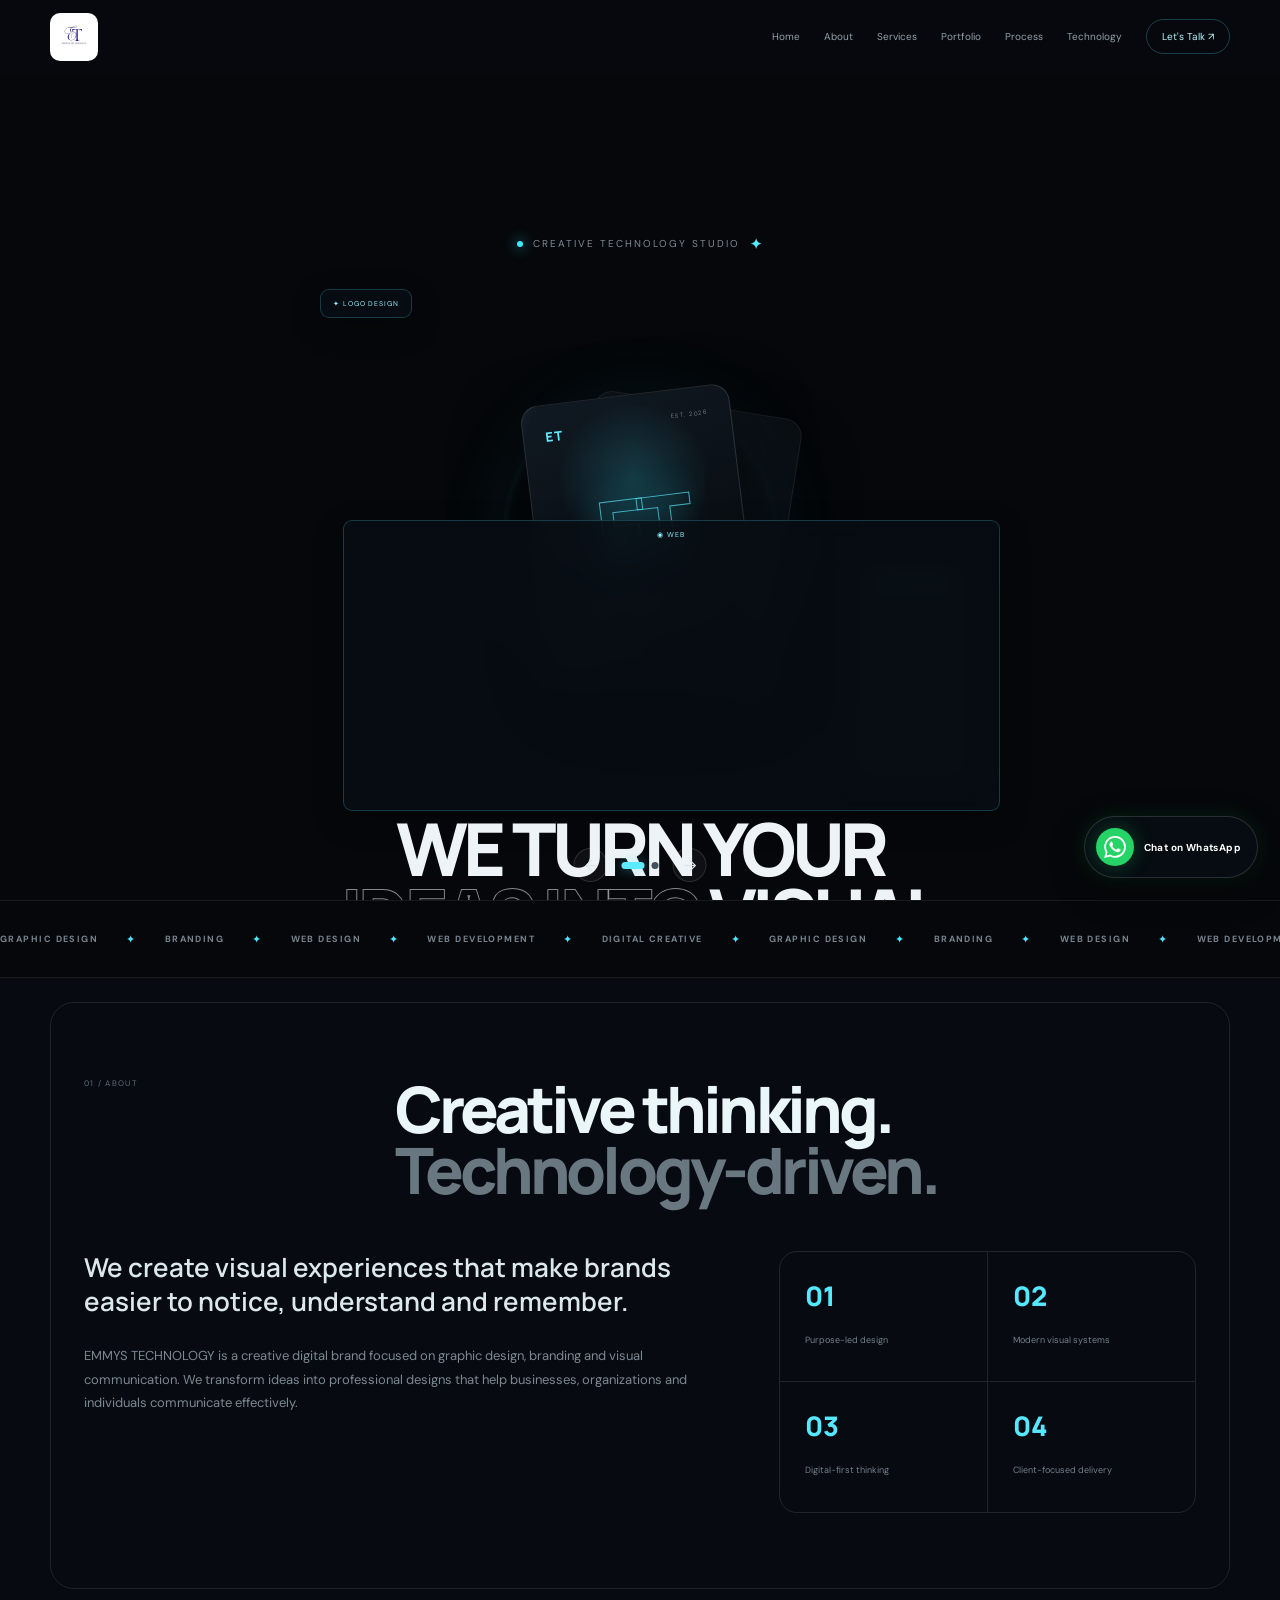
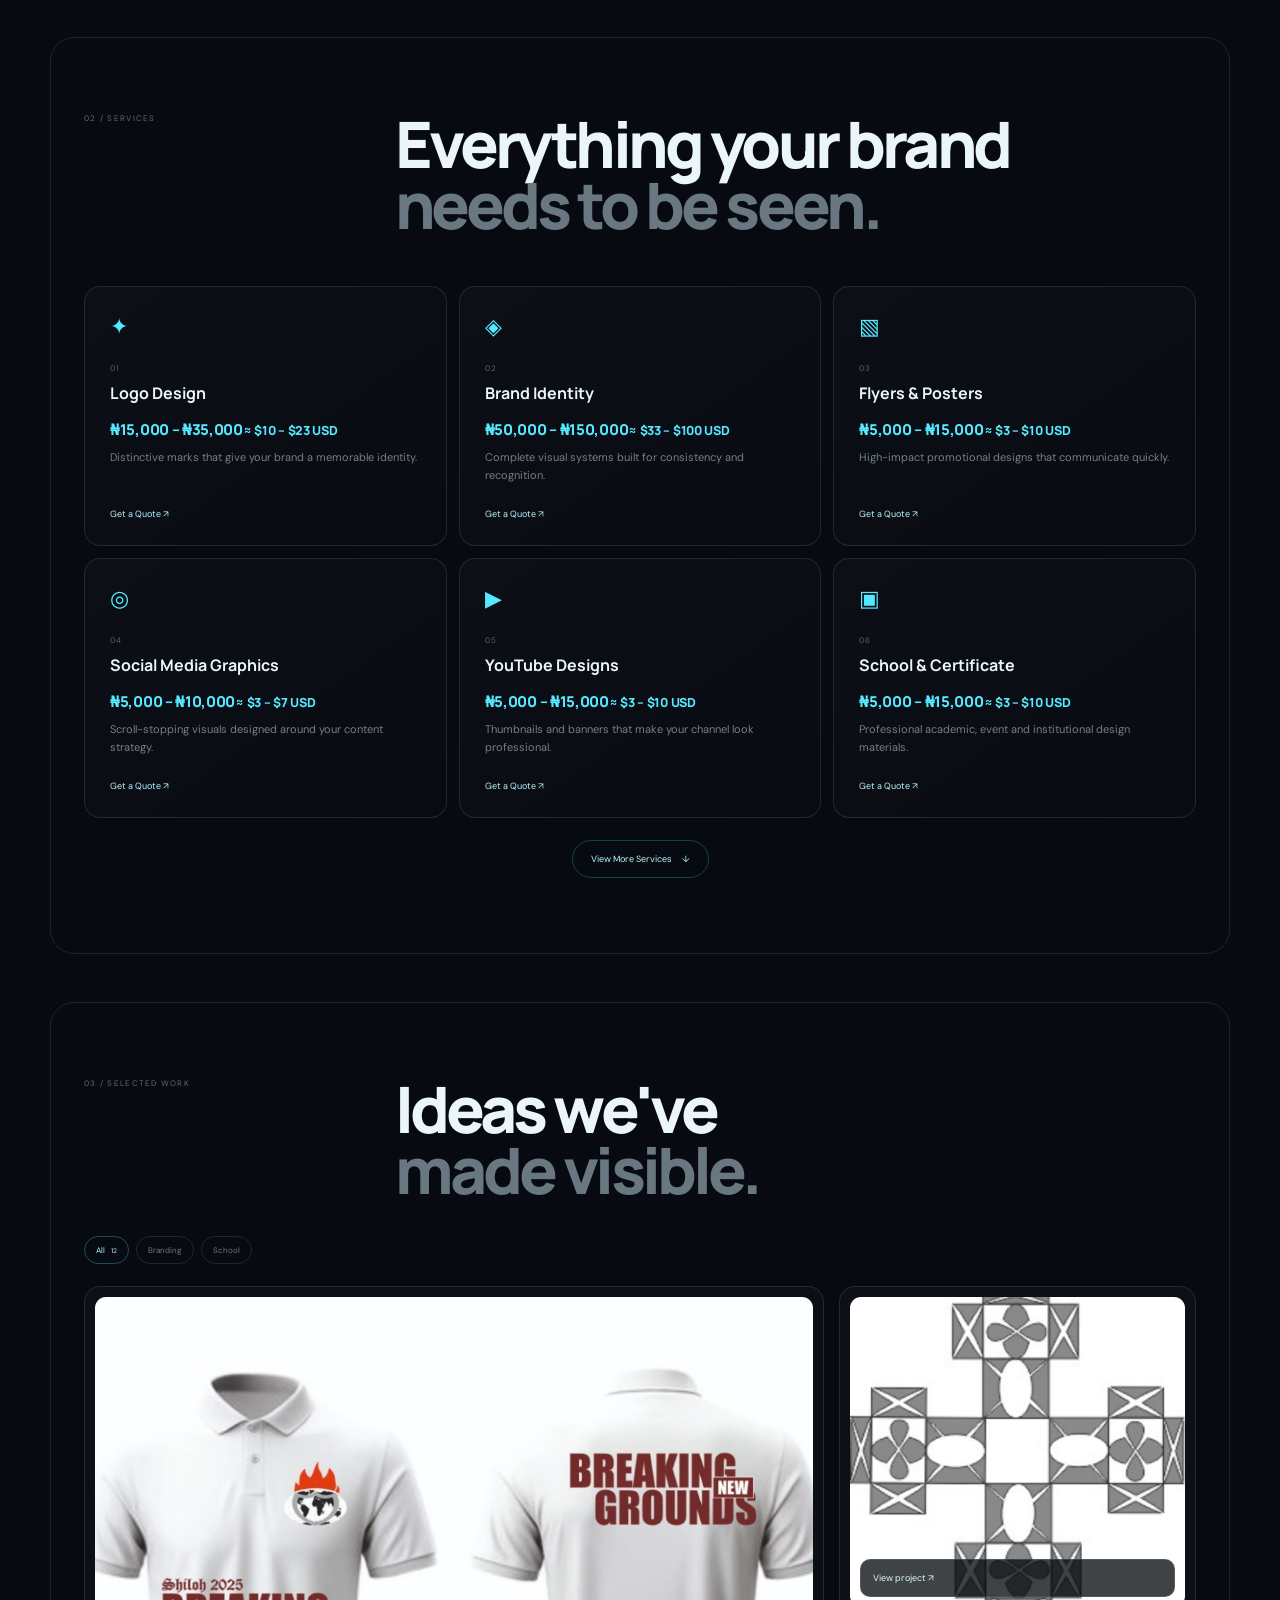
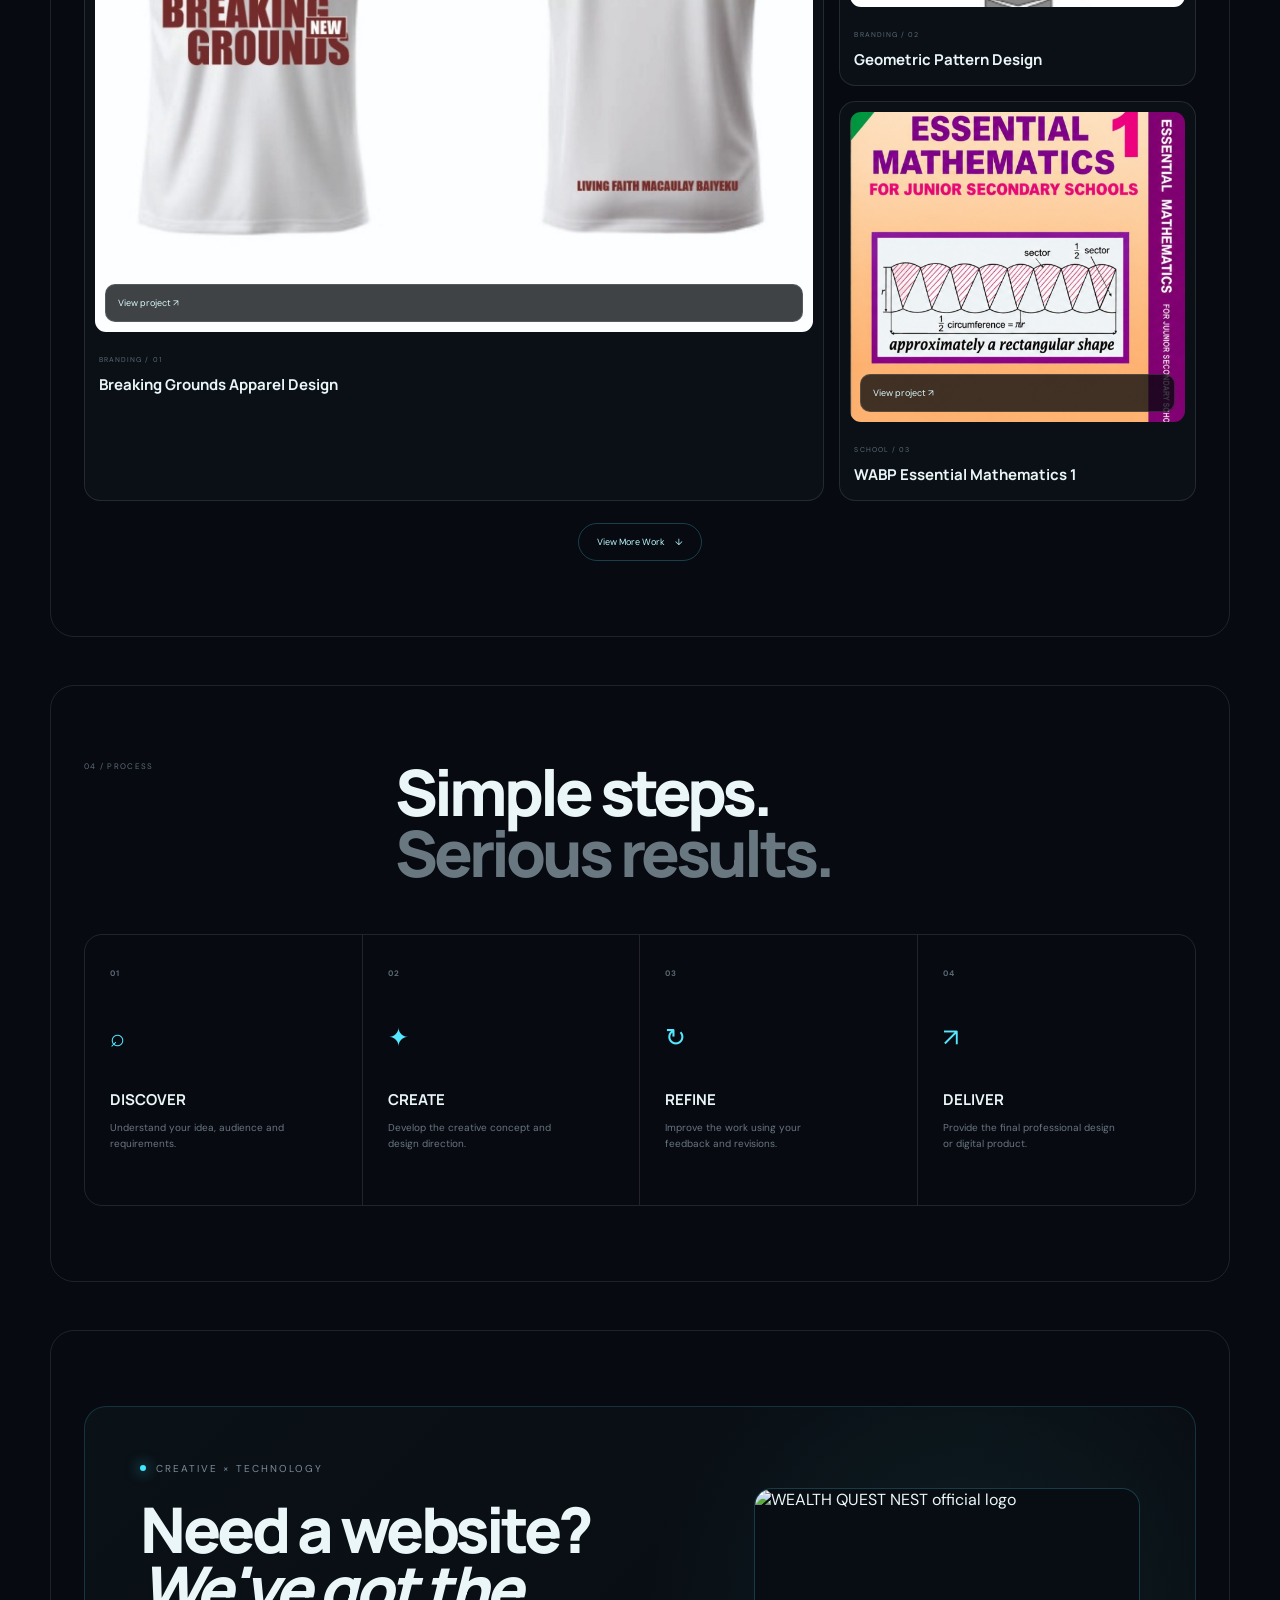
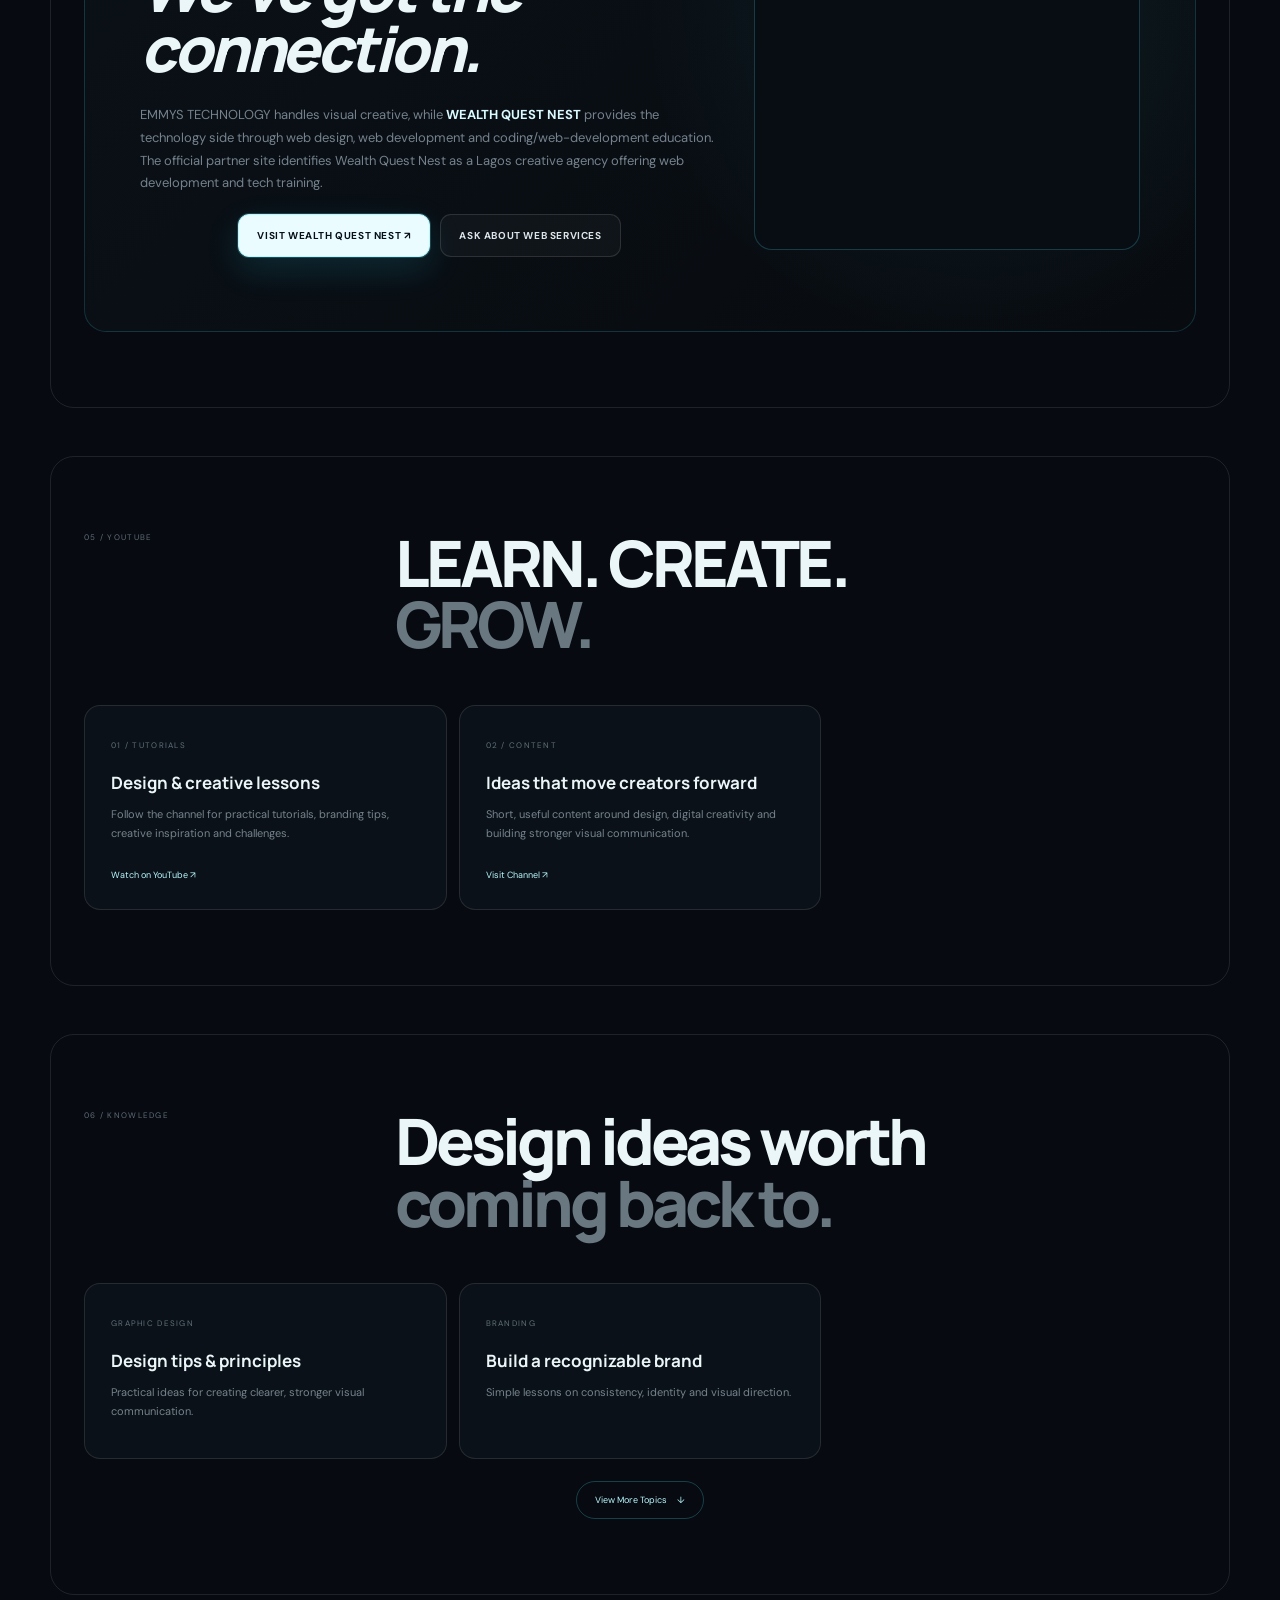
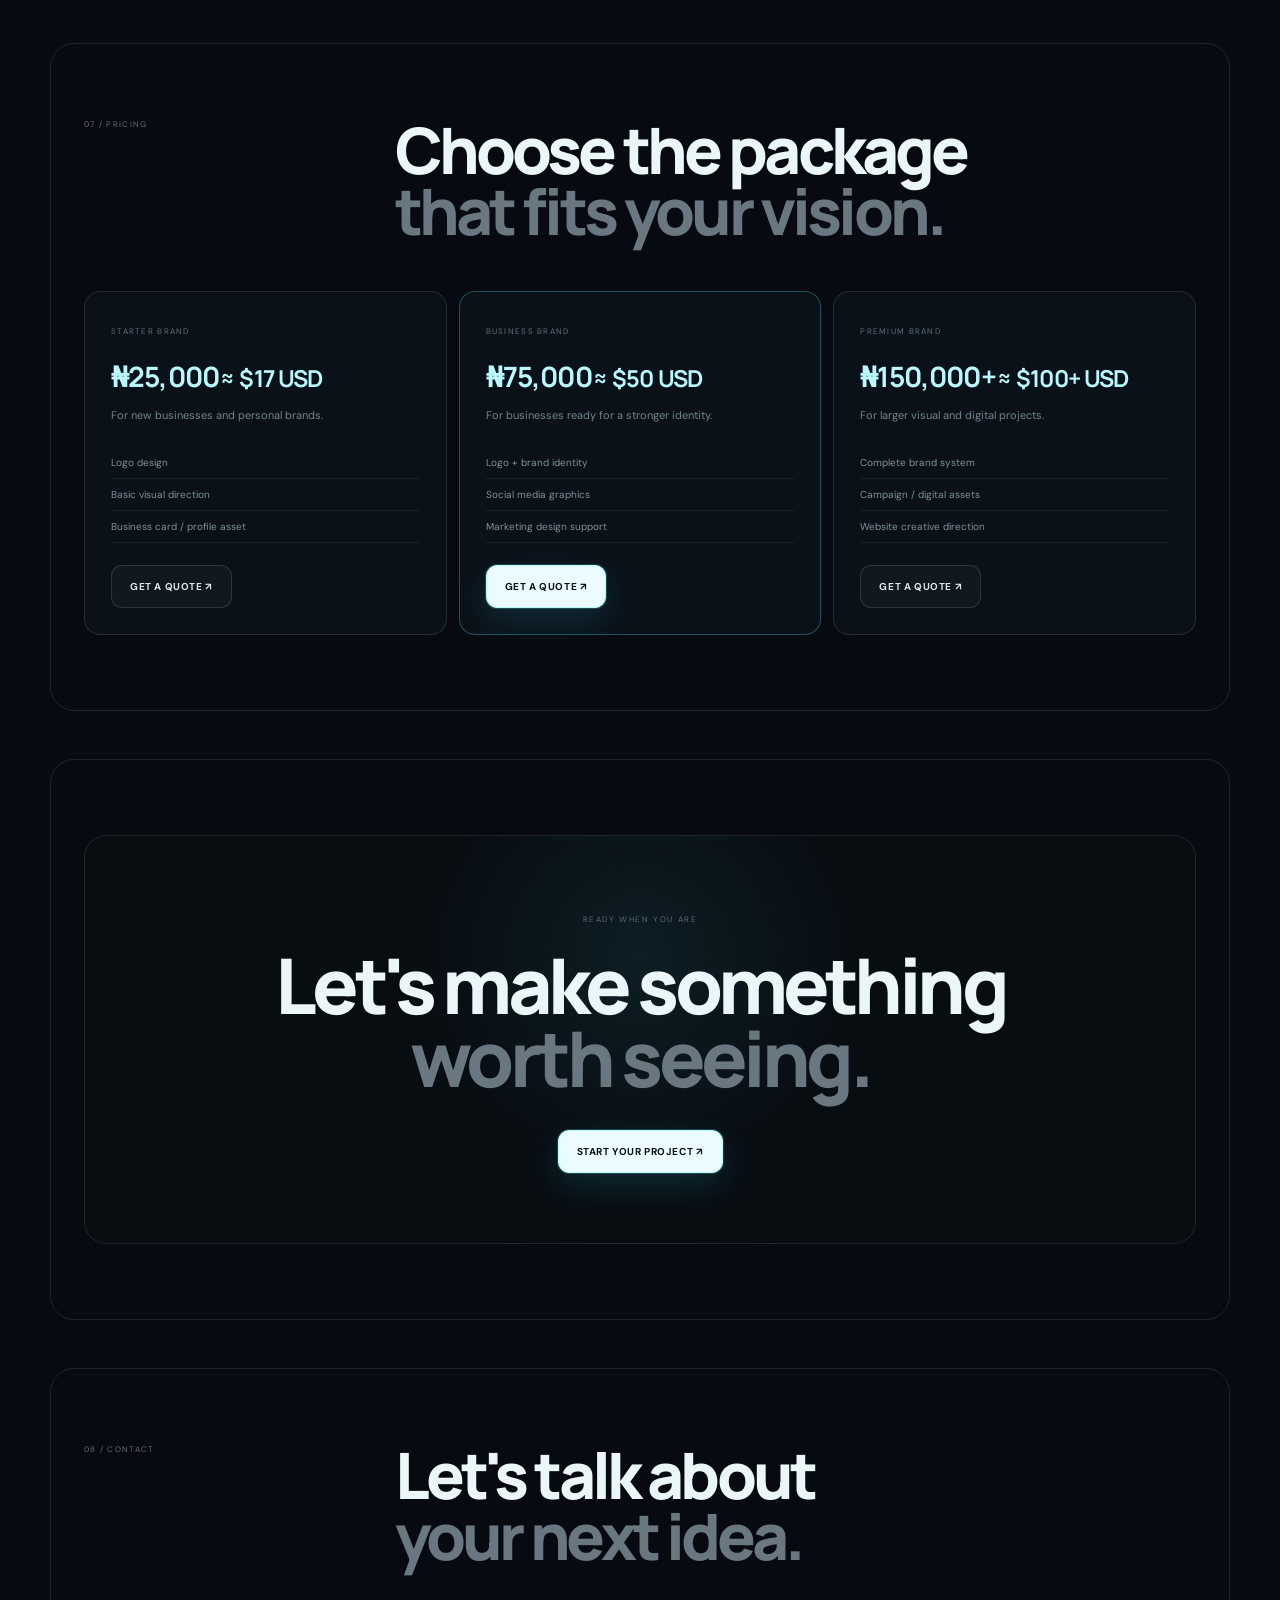
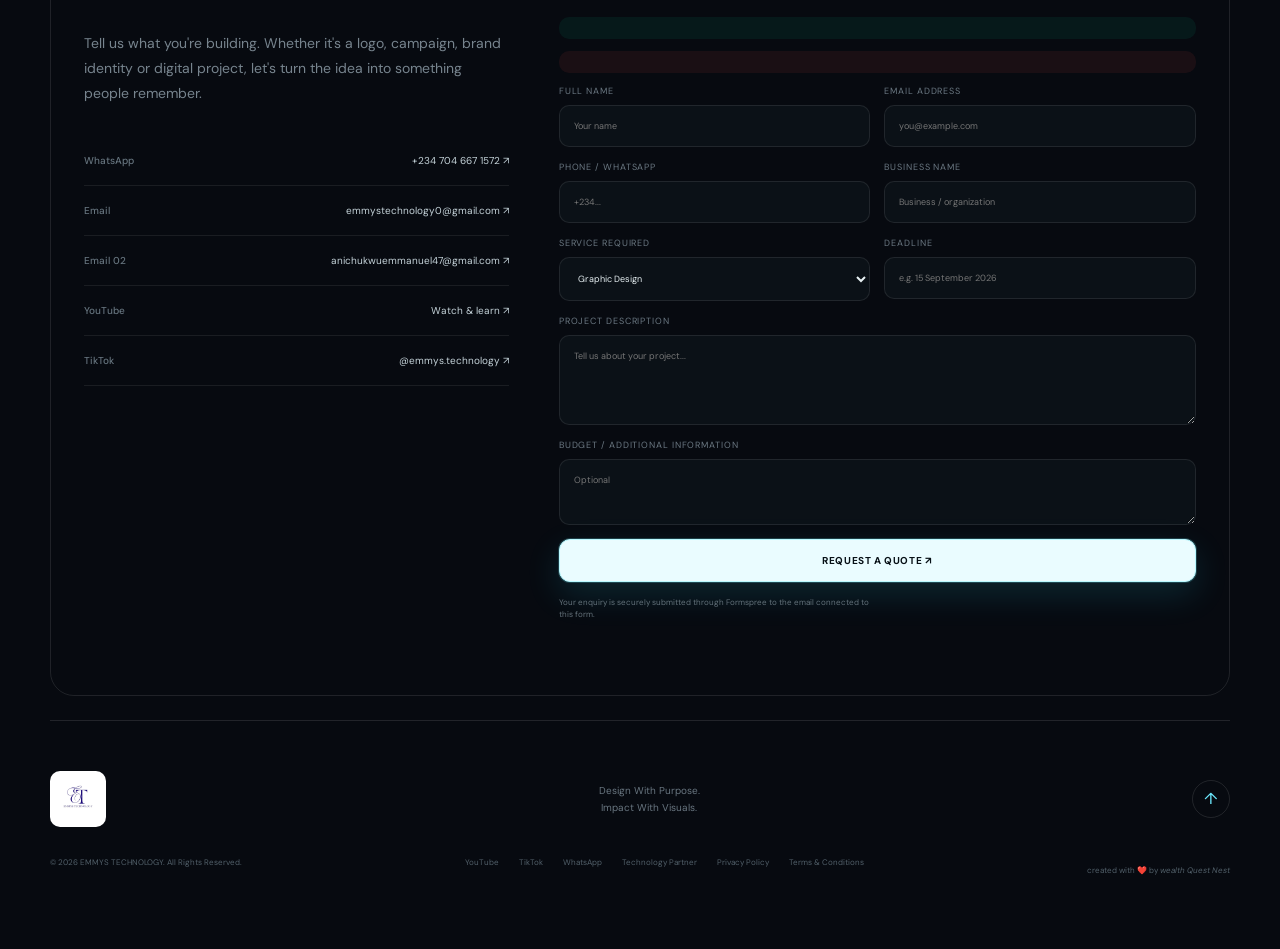
==== commit eb46fc15: "Add files via upload" ====
--- a/index.html
+++ b/index.html
@@ -134,8 +134,8 @@
         <div class="hero-copy">
 
           <h1>
-            WE TURN YOUR<br>
-            <span>IDEAS INTO</span><br>
+            WE TURN YOUR
+            <span>IDEAS INTO</span>
             VISUAL IMPACT.
           </h1>
 
@@ -256,8 +256,8 @@
         <div class="hero-copy">
 
           <h1>
-            WE TURN YOUR<br>
-            <span>VISION INTO</span><br>
+            WE TURN YOUR
+            <span>VISION INTO</span>
             REALITY.
           </h1>
 
@@ -368,12 +368,6 @@
   </div>
 
 </section>
-
-
-
-<!-- =====================================================
-     SERVICES MARQUEE
-====================================================== -->
 
 <section
   class="marquee"
@@ -917,4 +911,4 @@
 <script>window.formspree=window.formspree||function(){(formspree.q=formspree.q||[]).push(arguments)};formspree('initForm',{formElement:'#quoteForm',formId:'xnpqdbrb'});</script><script src="https://unpkg.com/@formspree/ajax@1" defer></script>
 </body></html>
 
-<img src="" alt="" loading="lazy">+<img src="" alt="" loading="lazy">
--- a/style.css
+++ b/style.css
@@ -1,4 +1,4 @@
-:root{--bg:#070a10;--panel:#0b1118;--panel2:#0e151d;--text:#eaf6f8;--muted:#7d8b95;--line:rgba(255,255,255,.11);--cyan:#55e8ff;--cyan2:#b9f8ff;--max:1180px}*{box-sizing:border-box}html{scroll-behavior:smooth}body{margin:0;background:var(--bg);color:var(--text);font-family:"DM Sans",sans-serif;overflow-x:hidden}body:before{content:"";position:fixed;inset:0;pointer-events:none;background:radial-gradient(circle at 80% 10%,rgba(50,220,255,.06),transparent 30%),radial-gradient(circle at 10% 70%,rgba(40,120,255,.04),transparent 25%);z-index:-3}.noise{position:fixed;inset:0;opacity:.025;pointer-events:none;background-image:url("data:image/svg+xml,%3Csvg viewBox='0 0 160 160' xmlns='http://www.w3.org/2000/svg'%3E%3Cfilter id='n'%3E%3CfeTurbulence type='fractalNoise' baseFrequency='.8' numOctaves='3' stitchTiles='stitch'/%3E%3C/filter%3E%3Crect width='100%25' height='100%25' filter='url(%23n)' opacity='.35'/%3E%3C/svg%3E")}a{color:inherit;text-decoration:none}button,input,textarea,select{font:inherit}.site-header{position:fixed;top:0;left:0;right:0;height:74px;z-index:100;display:flex;align-items:center;justify-content:space-between;padding:0 max(20px,calc((100% - var(--max))/2));background:rgba(7,10,16,.72);backdrop-filter:blur(18px);border-bottom:1px solid transparent;transition:.25s ease}.site-header.scrolled{height:62px;background:rgba(7,10,16,.92);border-color:var(--line)}.brand{display:flex;align-items:center;gap:10px;min-width:max-content}.brand img{width:42px;height:42px;object-fit:contain;border-radius:10px}.brand strong{display:block;font:800 15px/1 Manrope;letter-spacing:.04em}.brand small{display:block;margin-top:4px;color:#70808a;font-size:8px;letter-spacing:.25em}.nav{display:flex;align-items:center;gap:24px;font-size:10px;color:#93a1aa}.nav a{padding:8px 0}.nav a:hover{color:var(--cyan2)}.nav-cta{padding:10px 15px!important;border:1px solid rgba(85,232,255,.25);border-radius:999px;color:var(--cyan2)!important}.menu-toggle{display:none;background:none;border:0}.section{width:min(var(--max),calc(100% - 40px));margin:auto;padding:100px 0}.section-frame{position:relative}.section-frame:before{content:"";position:absolute;inset:28px 0 28px;border:1px solid rgba(255,255,255,.07);border-radius:24px;pointer-events:none}.hero{min-height:760px;display:grid;grid-template-columns:1.02fr .98fr;align-items:center;gap:40px;padding-top:130px}.hero:before{inset:90px 0 20px}.hero-copy{position:relative;z-index:2}.eyebrow{display:inline-flex;align-items:center;gap:9px;color:#70808a;font-size:8px;letter-spacing:.18em}.eyebrow i{width:28px;height:1px;background:var(--cyan);display:inline-block}.eyebrow b{color:var(--cyan);font-size:12px}.hero h1{font:800 clamp(52px,6.5vw,91px)/.91 Manrope;letter-spacing:-.065em;margin:24px 0}.hero h1 span,.section-head em,.cta-box em{color:#697780;font-style:normal}.hero p{max-width:570px;color:#82909a;font-size:14px;line-height:1.8}.actions{display:flex;gap:12px;flex-wrap:wrap;margin-top:28px}.btn{display:inline-flex;align-items:center;justify-content:center;gap:10px;border-radius:999px;padding:13px 18px;border:1px solid rgba(255,255,255,.12);font-size:10px;letter-spacing:.05em;cursor:pointer;transition:.2s ease}.btn:hover{transform:translateY(-2px)}.btn.primary{background:var(--cyan2);color:#061016;border-color:var(--cyan2)}.btn.ghost{background:rgba(255,255,255,.025);color:#c5d4d9}.trust-row{display:flex;gap:20px;flex-wrap:wrap;margin-top:35px;color:#56646d;font-size:8px;letter-spacing:.05em}.hero-showcase{min-height:560px;position:relative;display:grid;place-items:center}.halo{position:absolute;width:470px;height:470px;border-radius:50%;background:radial-gradient(circle,rgba(65,225,255,.13),transparent 65%);filter:blur(2px)}.showcase-card{position:absolute;width:320px;height:410px;border:1px solid rgba(255,255,255,.12);border-radius:22px;background:linear-gradient(145deg,#111a22,#070b10);box-shadow:0 30px 80px rgba(0,0,0,.3);padding:26px}.card-back{transform:translate(80px,-35px) rotate(8deg);opacity:.55}.card-back span{font-size:9px;color:#72808a;letter-spacing:.2em}.card-back b{display:block;font:800 47px/.9 Manrope;margin-top:35px}.card-back small{position:absolute;bottom:25px;font-size:7px;letter-spacing:.18em;color:#596873}.card-front{z-index:2;overflow:hidden}.mini-top{display:flex;justify-content:space-between;font-size:8px;color:#6f7e87;letter-spacing:.12em}.monogram{text-align:center;font:800 150px/.8 Manrope;letter-spacing:-.08em;margin-top:80px;color:transparent;-webkit-text-stroke:1px rgba(107,235,255,.7)}.showcase-lines{display:flex;justify-content:space-between;margin-top:80px;color:#75848e;font-size:7px;letter-spacing:.15em}.shine{position:absolute;width:160%;height:80px;left:-30%;top:45%;transform:rotate(-25deg);background:linear-gradient(90deg,transparent,rgba(100,240,255,.12),transparent)}.floating-tag{position:absolute;z-index:4;padding:10px 13px;border:1px solid rgba(255,255,255,.12);border-radius:999px;background:rgba(8,13,18,.8);backdrop-filter:blur(10px);font-size:8px;color:#a9c0c7;box-shadow:0 15px 40px rgba(0,0,0,.2)}.tag-one{left:2%;top:22%}.tag-two{right:0;top:57%}.tag-three{left:15%;bottom:13%}.marquee{border-top:1px solid var(--line);border-bottom:1px solid var(--line);padding:14px 0;overflow:hidden;color:#62717a;font-size:8px;letter-spacing:.18em;white-space:nowrap}.marquee-track{display:flex;align-items:center;width:max-content;gap:20px;will-change:transform;animation:marquee-scroll 24s linear infinite}.marquee-track span,.marquee-track i{flex:0 0 auto}.marquee i{color:var(--cyan);font-style:normal}.marquee:hover .marquee-track{animation-play-state:paused}@keyframes marquee-scroll{from{transform:translateX(0)}to{transform:translateX(-50%)}}@media (prefers-reduced-motion:reduce){.marquee-track{animation:none}}.section-head{display:grid;grid-template-columns:.35fr 1fr;gap:30px;align-items:start;margin-bottom:50px}.section-head>span{font-size:8px;letter-spacing:.16em;color:#5e6d77}.section-head h2{margin:0;font:800 clamp(40px,5vw,68px)/.96 Manrope;letter-spacing:-.06em}.about-grid{display:grid;grid-template-columns:1.2fr .8fr;gap:70px}.about-copy .big{font:600 26px/1.3 Manrope;color:#dce9ec;margin-top:0}.about-copy p{color:#7b8993;line-height:1.8;font-size:13px}.stat-grid{display:grid;grid-template-columns:1fr 1fr;border:1px solid var(--line);border-radius:18px;overflow:hidden}.stat-grid div{padding:25px;border-right:1px solid var(--line);border-bottom:1px solid var(--line);min-height:130px}.stat-grid div:nth-child(2n){border-right:0}.stat-grid div:nth-last-child(-n+2){border-bottom:0}.stat-grid strong{display:block;color:var(--cyan);font:800 27px Manrope}.stat-grid span{display:block;color:#73818b;font-size:9px;margin-top:20px}.service-grid{display:grid;grid-template-columns:repeat(3,1fr);gap:12px}.service{padding:25px;border:1px solid var(--line);border-radius:16px;background:linear-gradient(145deg,rgba(255,255,255,.025),rgba(255,255,255,.008));min-height:260px;display:flex;flex-direction:column;transition:.2s ease}.service:hover,.project:hover,.info-card:hover,.price-card:hover{border-color:rgba(85,232,255,.28);transform:translateY(-3px)}.service .icon{color:var(--cyan);font-size:22px;margin-bottom:22px}.service>span{color:#55636c;font-size:8px;letter-spacing:.14em}.service h3{font:700 16px Manrope;margin:9px 0}.service p{color:#73818a;font-size:11px;line-height:1.65}.service a{margin-top:auto;color:#b8f6ff;font-size:9px}.featured{background:radial-gradient(circle at 80% 20%,rgba(85,232,255,.08),transparent 35%),var(--panel)}.view-more{display:block;margin:22px auto 0;background:transparent;color:#b9f8ff;border:1px solid rgba(85,232,255,.24);border-radius:999px;padding:12px 18px;font-size:9px;cursor:pointer}.view-more span{margin-left:8px}.extra-item{display:none}.expanded .extra-item{display:flex}.portfolio-grid{display:grid;grid-template-columns:1.35fr .65fr;gap:15px}.project{border:1px solid var(--line);border-radius:16px;padding:10px;background:#0a1016;transition:.2s ease}.project-large{grid-row:span 2}.project-open{display:block;width:100%;height:310px;padding:0;border:0;border-radius:11px;overflow:hidden;position:relative;background:#080d12;cursor:pointer}.project-large .project-open{height:635px}.project-open img{width:100%;height:100%;object-fit:cover;display:block;transition:transform .4s ease}.project:hover .project-open img{transform:scale(1.025)}.project-overlay{position:absolute;inset:auto 10px 10px 10px;padding:12px;border:1px solid rgba(255,255,255,.12);border-radius:10px;background:rgba(4,9,13,.76);color:#d9faff;font-size:9px;text-align:left}.project>div:last-child{padding:14px 4px 5px}.project small{color:#5d6b74;font-size:7px;letter-spacing:.15em}.project h3{font:700 15px Manrope;margin:7px 0 0}.filters{display:flex;gap:7px;flex-wrap:wrap;margin:-15px 0 22px}.filters button{background:transparent;color:#6e7b84;border:1px solid var(--line);border-radius:999px;padding:8px 11px;font-size:8px;cursor:pointer}.filters button.active,.filters button:hover{color:var(--cyan2);border-color:rgba(85,232,255,.3)}.filters small{margin-left:4px}.project.is-hidden{display:none}.process-line{display:grid;grid-template-columns:repeat(4,1fr);border:1px solid var(--line);border-radius:18px;overflow:hidden}.step{min-height:270px;padding:25px;border-right:1px solid var(--line);position:relative}.step:last-child{border-right:0}.step>b{font-size:8px;letter-spacing:.16em;color:#5b6872}.step i{display:block;font-style:normal;font-size:25px;color:var(--cyan);margin:40px 0 35px}.step h3{font:700 15px Manrope;margin:0}.step p{font-size:10px;line-height:1.6;color:#697681;max-width:180px}.tech-panel{display:grid;grid-template-columns:1.2fr .8fr;gap:35px;align-items:center;padding:55px;border:1px solid rgba(70,229,255,.17);border-radius:22px;background:radial-gradient(circle at 80% 40%,rgba(65,230,255,.08),transparent 35%),linear-gradient(135deg,#0a1117,#080b10)}.tech-panel h2{font:800 clamp(38px,5vw,63px)/.95 Manrope;letter-spacing:-.055em;margin:25px 0}.tech-panel p{color:#75828d;max-width:650px;line-height:1.75;font-size:13px}.tech-panel p strong{color:#d9faff}.partner-card{min-height:360px;border:1px solid rgba(83,229,255,.22);border-radius:18px;background:#070d12;overflow:hidden;position:relative}.partner-card img{width:100%;height:280px;object-fit:cover;display:block}.partner-card div{padding:18px}.partner-card span{display:block;color:#5e7079;font-size:7px;letter-spacing:.18em}.partner-card strong{display:block;margin-top:7px;font:700 15px Manrope}.content-grid,.pricing-grid{display:grid;grid-template-columns:repeat(3,1fr);gap:12px}.info-card,.price-card{border:1px solid var(--line);border-radius:16px;padding:26px;background:var(--panel);transition:.2s ease}.info-card span,.price-card>span{font-size:8px;letter-spacing:.16em;color:#5f7079}.info-card h3,.price-card h3{font:700 17px Manrope;margin:18px 0 10px}.info-card p,.price-card p{font-size:11px;line-height:1.7;color:#75838c}.info-card a{display:inline-block;margin-top:16px;color:#b9f8ff;font-size:9px}.pricing-grid{grid-template-columns:repeat(3,1fr)}.price-card strong{display:block;margin-top:18px;font:700 20px Manrope}.price-card ul{list-style:none;padding:0;margin:22px 0}.price-card li{padding:9px 0;border-bottom:1px solid rgba(255,255,255,.07);font-size:10px;color:#829099}.price-card.featured{border-color:rgba(85,232,255,.3)}.cta-box{text-align:center;padding:70px 20px;border:1px solid rgba(255,255,255,.09);border-radius:22px;background:radial-gradient(circle at 50% 30%,rgba(68,230,255,.08),transparent 35%),#080d12}.cta-box>span{font-size:8px;letter-spacing:.2em;color:#596872}.cta-box h2{font:800 clamp(45px,6vw,80px)/.95 Manrope;letter-spacing:-.06em;margin:22px 0 35px}.contact-grid{display:grid;grid-template-columns:.8fr 1.2fr;gap:50px}.contact-info>p{font-size:14px;line-height:1.8;color:#77848e;margin-bottom:30px}.contact-item{display:flex;justify-content:space-between;gap:20px;padding:18px 0;border-bottom:1px solid rgba(255,255,255,.08);font-size:10px}.contact-item b{color:#66747e;font-weight:500}.contact-item span{color:#c5d3d9;text-align:right}.contact-form{display:grid;grid-template-columns:1fr 1fr;gap:14px}.contact-form label{font-size:9px;letter-spacing:.1em;color:#6b7882;text-transform:uppercase}.contact-form input,.contact-form textarea,.contact-form select{display:block;width:100%;margin-top:8px;background:#0b1117;border:1px solid rgba(255,255,255,.09);border-radius:10px;padding:14px;color:#e7f0f3;outline:none}.contact-form textarea{resize:vertical}.contact-form input:focus,.contact-form textarea:focus,.contact-form select:focus{border-color:rgba(78,230,255,.45);box-shadow:0 0 0 3px rgba(78,230,255,.06)}.wide{grid-column:1/-1}.form-note{color:#64727b;font-size:8px;line-height:1.5}.form-status{margin:0 0 12px;font-size:10px;line-height:1.5}.form-success,.form-error{padding:11px 13px;border-radius:10px}.form-success{background:rgba(0,200,150,.08);color:#9dffe8}.form-error{background:rgba(255,80,80,.08);color:#ffb1b1}.footer{width:min(var(--max),calc(100% - 40px));margin:auto;padding:30px 0 45px;border-top:1px solid var(--line)}.footer-top{display:flex;align-items:center;justify-content:space-between;gap:20px;padding:20px 0 30px}.footer-top>p{font-size:10px;line-height:1.7;color:#697680;text-align:center}.backtop{width:38px;height:38px;border:1px solid var(--line);border-radius:50%;display:grid;place-items:center;color:#6ceaff}.footer-bottom{display:flex;justify-content:space-between;gap:20px;font-size:8px;color:#52606a}.footer-bottom div{display:flex;gap:20px}.footer-bottom a:hover{color:#bff8ff}.float-wa{position:fixed;right:22px;bottom:22px;z-index:40;display:flex;align-items:center;gap:9px;padding:12px 15px;border-radius:99px;background:var(--cyan2);color:#061016;box-shadow:0 14px 45px rgba(28,220,255,.15);font-size:9px}.float-wa span{font-size:13px}.modal{position:fixed;inset:0;background:rgba(0,0,0,.82);backdrop-filter:blur(14px);z-index:200;display:none;align-items:center;justify-content:center;padding:20px}.modal.open{display:flex}.modal-inner{width:min(950px,100%);max-height:90vh;overflow:auto;background:#0a1016;border:1px solid rgba(255,255,255,.12);border-radius:20px;position:relative;display:grid;grid-template-columns:1.2fr .8fr}.modal-close{position:absolute;right:14px;top:12px;width:38px;height:38px;border-radius:50%;border:1px solid rgba(255,255,255,.12);background:rgba(0,0,0,.5);color:white;font-size:25px;z-index:2;cursor:pointer}.modal-media{min-height:520px;background:#05090d}.modal-media img{width:100%;height:100%;object-fit:contain}.modal-copy{padding:55px 35px;align-self:center}.modal-copy small{font-size:8px;letter-spacing:.16em;color:#54e9ff}.modal-copy h2{font:800 35px Manrope;letter-spacing:-.04em}.modal-copy p{font-size:12px;line-height:1.8;color:#71808a;margin-bottom:30px}.reveal{opacity:0;transform:translateY(18px);transition:opacity .45s ease,transform .45s ease}.reveal.visible{opacity:1;transform:none}.delay-1{transition-delay:.08s}.cursor-glow{position:fixed;width:180px;height:180px;border-radius:50%;background:radial-gradient(circle,rgba(69,231,255,.06),transparent 65%);pointer-events:none;transform:translate(-50%,-50%);z-index:-1}@media(max-width:1000px){.nav{gap:14px}.service-grid{grid-template-columns:repeat(2,1fr)}.hero{grid-template-columns:1fr}.hero-showcase{min-height:520px}.about-grid,.contact-grid,.tech-panel{grid-template-columns:1fr}.portfolio-grid{grid-template-columns:repeat(2,1fr)}.project-large{grid-column:span 2}.process-line{grid-template-columns:repeat(2,1fr)}.step:nth-child(2){border-right:0}.step:nth-child(1),.step:nth-child(2){border-bottom:1px solid var(--line)}.content-grid,.pricing-grid{grid-template-columns:1fr 1fr}}@media(max-width:720px){.site-header{height:62px}.site-header.scrolled{height:58px}.brand img{width:35px;height:35px}.nav{display:none;position:absolute;top:65px;left:20px;right:20px;padding:10px;background:rgba(7,11,16,.98);border:1px solid var(--line);border-radius:14px;flex-direction:column;align-items:stretch;box-shadow:0 20px 60px rgba(0,0,0,.35)}.nav.open{display:flex}.nav a{padding:12px}.menu-toggle{display:grid;gap:5px}.menu-toggle span{width:22px;height:2px;background:#bfeef5}.section{width:min(var(--max),calc(100% - 24px));padding:76px 0}.section-frame:before{inset:20px 0;border-radius:18px}.hero{padding-top:110px;min-height:auto}.hero h1{font-size:49px}.hero p{font-size:13px}.hero-showcase{min-height:430px}.showcase-card{width:245px;height:315px}.monogram{font-size:110px;margin-top:65px}.showcase-lines{margin-top:45px}.halo{width:320px;height:320px}.tag-one{left:-3px}.tag-two{right:-5px}.tag-three{right:5px;left:auto}.marquee div{justify-content:flex-start;width:max-content}.section-head{grid-template-columns:1fr;gap:12px;margin-bottom:35px}.section-head h2{font-size:43px}.about-grid{gap:25px}.service-grid,.portfolio-grid,.content-grid,.pricing-grid{grid-template-columns:1fr}.project-large{grid-column:span 1}.project-large .project-open,.project-open{height:330px}.process-line{grid-template-columns:1fr}.step{border-right:0!important;border-bottom:1px solid var(--line)}.step:last-child{border-bottom:0}.tech-panel{padding:30px 20px}.partner-card{min-height:0}.partner-card img{height:220px}.contact-form{grid-template-columns:1fr}.wide{grid-column:1}.footer-top,.footer-bottom{flex-direction:column;align-items:flex-start}.footer-top>p{text-align:left}.footer-bottom div{flex-wrap:wrap}.float-wa b{display:none}.float-wa{width:48px;height:48px;padding:0;justify-content:center;right:15px;bottom:15px}.modal-inner{grid-template-columns:1fr}.modal-media{min-height:300px}.modal-copy{padding:30px}.stat-grid{grid-template-columns:1fr 1fr}.stat-grid div:nth-child(2){border-right:0}.stat-grid div:nth-child(3){border-right:1px solid var(--line)}.stat-grid div:nth-child(3),.stat-grid div:nth-child(4){border-bottom:0}}
+:root{--bg:#070a10;--panel:#0b1118;--panel2:#0e151d;--text:#eaf6f8;--muted:#7d8b95;--line:rgba(255,255,255,.11);--cyan:#55e8ff;--cyan2:#b9f8ff;--max:1180px}*{box-sizing:border-box}html{scroll-behavior:smooth}body{margin:0;background:var(--bg);color:var(--text);font-family:"DM Sans",sans-serif;overflow-x:hidden}body:before{content:"";position:fixed;inset:0;pointer-events:none;background:radial-gradient(circle at 80% 10%,rgba(50,220,255,.06),transparent 30%),radial-gradient(circle at 10% 70%,rgba(40,120,255,.04),transparent 25%);z-index:-3}.noise{position:fixed;inset:0;opacity:.025;pointer-events:none;background-image:url("data:image/svg+xml,%3Csvg viewBox='0 0 160 160' xmlns='http://www.w3.org/2000/svg'%3E%3Cfilter id='n'%3E%3CfeTurbulence type='fractalNoise' baseFrequency='.8' numOctaves='3' stitchTiles='stitch'/%3E%3C/filter%3E%3Crect width='100%25' height='100%25' filter='url(%23n)' opacity='.35'/%3E%3C/svg%3E")}a{color:inherit;text-decoration:none}button,input,textarea,select{font:inherit}.site-header{position:fixed;top:0;left:0;right:0;height:74px;z-index:100;display:flex;align-items:center;justify-content:space-between;padding:0 max(20px,calc((100% - var(--max))/2));background:rgba(7,10,16,.72);backdrop-filter:blur(18px);border-bottom:1px solid transparent;transition:.25s ease}.site-header.scrolled{height:62px;background:rgba(7,10,16,.92);border-color:var(--line)}.brand{display:flex;align-items:center;gap:10px;min-width:max-content}.brand img{width:42px;height:42px;object-fit:contain;border-radius:10px}.brand strong{display:block;font:800 15px/1 Manrope;letter-spacing:.04em}.brand small{display:block;margin-top:4px;color:#70808a;font-size:8px;letter-spacing:.25em}.nav{display:flex;align-items:center;gap:24px;font-size:10px;color:#93a1aa}.nav a{padding:8px 0}.nav a:hover{color:var(--cyan2)}.nav-cta{padding:10px 15px!important;border:1px solid rgba(85,232,255,.25);border-radius:999px;color:var(--cyan2)!important}.menu-toggle{display:none;background:none;border:0}.section{width:min(var(--max),calc(100% - 40px));margin:auto;padding:100px 0}.section-frame{position:relative}.section-frame:before{content:"";position:absolute;inset:28px 0 28px;border:1px solid rgba(255,255,255,.07);border-radius:24px;pointer-events:none}.hero{min-height:760px;display:grid;grid-template-columns:1.02fr .98fr;align-items:center;gap:40px;padding-top:130px}.hero:before{inset:90px 0 20px}.hero-copy{position:relative;z-index:2}.eyebrow{display:inline-flex;align-items:center;gap:9px;color:#70808a;font-size:8px;letter-spacing:.18em}.eyebrow i{width:28px;height:1px;background:var(--cyan);display:inline-block}.eyebrow b{color:var(--cyan);font-size:12px}.hero h1{font:800 clamp(52px,6.5vw,91px)/.91 Manrope;letter-spacing:-.065em;margin:24px 0}.hero h1 span,.section-head em,.cta-box em{color:#697780;font-style:normal}.hero p{max-width:570px;color:#82909a;font-size:14px;line-height:1.8}.actions{display:flex;gap:12px;flex-wrap:wrap;margin-top:28px}.btn{display:inline-flex;align-items:center;justify-content:center;gap:10px;border-radius:999px;padding:13px 18px;border:1px solid rgba(255,255,255,.12);font-size:10px;letter-spacing:.05em;cursor:pointer;transition:.2s ease}.btn:hover{transform:translateY(-2px)}.btn.primary{background:var(--cyan2);color:#061016;border-color:var(--cyan2)}.btn.ghost{background:rgba(255,255,255,.025);color:#c5d4d9}.trust-row{display:flex;gap:20px;flex-wrap:wrap;margin-top:35px;color:#56646d;font-size:8px;letter-spacing:.05em}.hero-showcase{min-height:560px;position:relative;display:grid;place-items:center}.halo{position:absolute;width:470px;height:470px;border-radius:50%;background:radial-gradient(circle,rgba(65,225,255,.13),transparent 65%);filter:blur(2px)}.showcase-card{position:absolute;width:320px;height:410px;border:1px solid rgba(255,255,255,.12);border-radius:22px;background:linear-gradient(145deg,#111a22,#070b10);box-shadow:0 30px 80px rgba(0,0,0,.3);padding:26px}.card-back{transform:translate(80px,-35px) rotate(8deg);opacity:.55}.card-back span{font-size:9px;color:#72808a;letter-spacing:.2em}.card-back b{display:block;font:800 47px/.9 Manrope;margin-top:35px}.card-back small{position:absolute;bottom:25px;font-size:7px;letter-spacing:.18em;color:#596873}.card-front{z-index:2;overflow:hidden}.mini-top{display:flex;justify-content:space-between;font-size:8px;color:#6f7e87;letter-spacing:.12em}.monogram{text-align:center;font:800 150px/.8 Manrope;letter-spacing:-.08em;margin-top:80px;color:transparent;-webkit-text-stroke:1px rgba(107,235,255,.7)}.showcase-lines{display:flex;justify-content:space-between;margin-top:80px;color:#75848e;font-size:7px;letter-spacing:.15em}.shine{position:absolute;width:160%;height:80px;left:-30%;top:45%;transform:rotate(-25deg);background:linear-gradient(90deg,transparent,rgba(100,240,255,.12),transparent)}.floating-tag{position:absolute;z-index:4;padding:10px 13px;border:1px solid rgba(255,255,255,.12);border-radius:999px;background:rgba(8,13,18,.8);backdrop-filter:blur(10px);font-size:8px;color:#a9c0c7;box-shadow:0 15px 40px rgba(0,0,0,.2)}.tag-one{left:2%;top:22%}.tag-two{right:0;top:57%}.tag-three{left:15%;bottom:0%}.marquee{border-top:0px solid var(--line);border-bottom:1px solid var(--line);padding:14px 0;overflow:hidden;color:#62717a;font-size:8px;letter-spacing:.18em;white-space:nowrap}.marquee-track{display:flex;align-items:center;width:max-content;gap:20px;will-change:transform;animation:marquee-scroll 24s linear infinite}.marquee-track span,.marquee-track i{flex:0 0 auto}.marquee i{color:var(--cyan);font-style:normal}.marquee:hover .marquee-track{animation-play-state:paused}@keyframes marquee-scroll{from{transform:translateX(0)}to{transform:translateX(-50%)}}@media (prefers-reduced-motion:reduce){.marquee-track{animation:none}}.section-head{display:grid;grid-template-columns:.35fr 1fr;gap:30px;align-items:start;margin-bottom:50px}.section-head>span{font-size:8px;letter-spacing:.16em;color:#5e6d77}.section-head h2{margin:0;font:800 clamp(40px,5vw,68px)/.96 Manrope;letter-spacing:-.06em}.about-grid{display:grid;grid-template-columns:1.2fr .8fr;gap:70px}.about-copy .big{font:600 26px/1.3 Manrope;color:#dce9ec;margin-top:0}.about-copy p{color:#7b8993;line-height:1.8;font-size:13px}.stat-grid{display:grid;grid-template-columns:1fr 1fr;border:1px solid var(--line);border-radius:18px;overflow:hidden}.stat-grid div{padding:25px;border-right:1px solid var(--line);border-bottom:1px solid var(--line);min-height:130px}.stat-grid div:nth-child(2n){border-right:0}.stat-grid div:nth-last-child(-n+2){border-bottom:0}.stat-grid strong{display:block;color:var(--cyan);font:800 27px Manrope}.stat-grid span{display:block;color:#73818b;font-size:9px;margin-top:20px}.service-grid{display:grid;grid-template-columns:repeat(3,1fr);gap:12px}.service{padding:25px;border:1px solid var(--line);border-radius:16px;background:linear-gradient(145deg,rgba(255,255,255,.025),rgba(255,255,255,.008));min-height:260px;display:flex;flex-direction:column;transition:.2s ease}.service:hover,.project:hover,.info-card:hover,.price-card:hover{border-color:rgba(85,232,255,.28);transform:translateY(-3px)}.service .icon{color:var(--cyan);font-size:22px;margin-bottom:22px}.service>span{color:#55636c;font-size:8px;letter-spacing:.14em}.service h3{font:700 16px Manrope;margin:9px 0}.service p{color:#73818a;font-size:11px;line-height:1.65}.service a{margin-top:auto;color:#b8f6ff;font-size:9px}.featured{background:radial-gradient(circle at 80% 20%,rgba(85,232,255,.08),transparent 35%),var(--panel)}.view-more{display:block;margin:22px auto 0;background:transparent;color:#b9f8ff;border:1px solid rgba(85,232,255,.24);border-radius:999px;padding:12px 18px;font-size:9px;cursor:pointer}.view-more span{margin-left:8px}.extra-item{display:none}.expanded .extra-item{display:flex}.portfolio-grid{display:grid;grid-template-columns:1.35fr .65fr;gap:15px}.project{border:1px solid var(--line);border-radius:16px;padding:10px;background:#0a1016;transition:.2s ease}.project-large{grid-row:span 2}.project-open{display:block;width:100%;height:310px;padding:0;border:0;border-radius:11px;overflow:hidden;position:relative;background:#080d12;cursor:pointer}.project-large .project-open{height:635px}.project-open img{width:100%;height:100%;object-fit:cover;display:block;transition:transform .4s ease}.project:hover .project-open img{transform:scale(1.025)}.project-overlay{position:absolute;inset:auto 10px 10px 10px;padding:12px;border:1px solid rgba(255,255,255,.12);border-radius:10px;background:rgba(4,9,13,.76);color:#d9faff;font-size:9px;text-align:left}.project>div:last-child{padding:14px 4px 5px}.project small{color:#5d6b74;font-size:7px;letter-spacing:.15em}.project h3{font:700 15px Manrope;margin:7px 0 0}.filters{display:flex;gap:7px;flex-wrap:wrap;margin:-15px 0 22px}.filters button{background:transparent;color:#6e7b84;border:1px solid var(--line);border-radius:999px;padding:8px 11px;font-size:8px;cursor:pointer}.filters button.active,.filters button:hover{color:var(--cyan2);border-color:rgba(85,232,255,.3)}.filters small{margin-left:4px}.project.is-hidden{display:none}.process-line{display:grid;grid-template-columns:repeat(4,1fr);border:1px solid var(--line);border-radius:18px;overflow:hidden}.step{min-height:270px;padding:25px;border-right:1px solid var(--line);position:relative}.step:last-child{border-right:0}.step>b{font-size:8px;letter-spacing:.16em;color:#5b6872}.step i{display:block;font-style:normal;font-size:25px;color:var(--cyan);margin:40px 0 35px}.step h3{font:700 15px Manrope;margin:0}.step p{font-size:10px;line-height:1.6;color:#697681;max-width:180px}.tech-panel{display:grid;grid-template-columns:1.2fr .8fr;gap:35px;align-items:center;padding:55px;border:1px solid rgba(70,229,255,.17);border-radius:22px;background:radial-gradient(circle at 80% 40%,rgba(65,230,255,.08),transparent 35%),linear-gradient(135deg,#0a1117,#080b10)}.tech-panel h2{font:800 clamp(38px,5vw,63px)/.95 Manrope;letter-spacing:-.055em;margin:25px 0}.tech-panel p{color:#75828d;max-width:650px;line-height:1.75;font-size:13px}.tech-panel p strong{color:#d9faff}.partner-card{min-height:360px;border:1px solid rgba(83,229,255,.22);border-radius:18px;background:#070d12;overflow:hidden;position:relative}.partner-card img{width:100%;height:280px;object-fit:cover;display:block}.partner-card div{padding:18px}.partner-card span{display:block;color:#5e7079;font-size:7px;letter-spacing:.18em}.partner-card strong{display:block;margin-top:7px;font:700 15px Manrope}.content-grid,.pricing-grid{display:grid;grid-template-columns:repeat(3,1fr);gap:12px}.info-card,.price-card{border:1px solid var(--line);border-radius:16px;padding:26px;background:var(--panel);transition:.2s ease}.info-card span,.price-card>span{font-size:8px;letter-spacing:.16em;color:#5f7079}.info-card h3,.price-card h3{font:700 17px Manrope;margin:18px 0 10px}.info-card p,.price-card p{font-size:11px;line-height:1.7;color:#75838c}.info-card a{display:inline-block;margin-top:16px;color:#b9f8ff;font-size:9px}.pricing-grid{grid-template-columns:repeat(3,1fr)}.price-card strong{display:block;margin-top:18px;font:700 20px Manrope}.price-card ul{list-style:none;padding:0;margin:22px 0}.price-card li{padding:9px 0;border-bottom:1px solid rgba(255,255,255,.07);font-size:10px;color:#829099}.price-card.featured{border-color:rgba(85,232,255,.3)}.cta-box{text-align:center;padding:70px 20px;border:1px solid rgba(255,255,255,.09);border-radius:22px;background:radial-gradient(circle at 50% 30%,rgba(68,230,255,.08),transparent 35%),#080d12}.cta-box>span{font-size:8px;letter-spacing:.2em;color:#596872}.cta-box h2{font:800 clamp(45px,6vw,80px)/.95 Manrope;letter-spacing:-.06em;margin:22px 0 35px}.contact-grid{display:grid;grid-template-columns:.8fr 1.2fr;gap:50px}.contact-info>p{font-size:14px;line-height:1.8;color:#77848e;margin-bottom:30px}.contact-item{display:flex;justify-content:space-between;gap:20px;padding:18px 0;border-bottom:1px solid rgba(255,255,255,.08);font-size:10px}.contact-item b{color:#66747e;font-weight:500}.contact-item span{color:#c5d3d9;text-align:right}.contact-form{display:grid;grid-template-columns:1fr 1fr;gap:14px}.contact-form label{font-size:9px;letter-spacing:.1em;color:#6b7882;text-transform:uppercase}.contact-form input,.contact-form textarea,.contact-form select{display:block;width:100%;margin-top:8px;background:#0b1117;border:1px solid rgba(255,255,255,.09);border-radius:10px;padding:14px;color:#e7f0f3;outline:none}.contact-form textarea{resize:vertical}.contact-form input:focus,.contact-form textarea:focus,.contact-form select:focus{border-color:rgba(78,230,255,.45);box-shadow:0 0 0 3px rgba(78,230,255,.06)}.wide{grid-column:1/-1}.form-note{color:#64727b;font-size:8px;line-height:1.5}.form-status{margin:0 0 12px;font-size:10px;line-height:1.5}.form-success,.form-error{padding:11px 13px;border-radius:10px}.form-success{background:rgba(0,200,150,.08);color:#9dffe8}.form-error{background:rgba(255,80,80,.08);color:#ffb1b1}.footer{width:min(var(--max),calc(100% - 40px));margin:auto;padding:30px 0 45px;border-top:1px solid var(--line)}.footer-top{display:flex;align-items:center;justify-content:space-between;gap:20px;padding:20px 0 30px}.footer-top>p{font-size:10px;line-height:1.7;color:#697680;text-align:center}.backtop{width:38px;height:38px;border:1px solid var(--line);border-radius:50%;display:grid;place-items:center;color:#6ceaff}.footer-bottom{display:flex;justify-content:space-between;gap:20px;font-size:8px;color:#52606a}.footer-bottom div{display:flex;gap:20px}.footer-bottom a:hover{color:#bff8ff}.float-wa{position:fixed;right:22px;bottom:22px;z-index:40;display:flex;align-items:center;gap:9px;padding:12px 15px;border-radius:99px;background:var(--cyan2);color:#061016;box-shadow:0 14px 45px rgba(28,220,255,.15);font-size:9px}.float-wa span{font-size:13px}.modal{position:fixed;inset:0;background:rgba(0,0,0,.82);backdrop-filter:blur(14px);z-index:200;display:none;align-items:center;justify-content:center;padding:20px}.modal.open{display:flex}.modal-inner{width:min(950px,100%);max-height:90vh;overflow:auto;background:#0a1016;border:1px solid rgba(255,255,255,.12);border-radius:20px;position:relative;display:grid;grid-template-columns:1.2fr .8fr}.modal-close{position:absolute;right:14px;top:12px;width:38px;height:38px;border-radius:50%;border:1px solid rgba(255,255,255,.12);background:rgba(0,0,0,.5);color:white;font-size:25px;z-index:2;cursor:pointer}.modal-media{min-height:520px;background:#05090d}.modal-media img{width:100%;height:100%;object-fit:contain}.modal-copy{padding:55px 35px;align-self:center}.modal-copy small{font-size:8px;letter-spacing:.16em;color:#54e9ff}.modal-copy h2{font:800 35px Manrope;letter-spacing:-.04em}.modal-copy p{font-size:12px;line-height:1.8;color:#71808a;margin-bottom:30px}.reveal{opacity:0;transform:translateY(18px);transition:opacity .45s ease,transform .45s ease}.reveal.visible{opacity:1;transform:none}.delay-1{transition-delay:.08s}.cursor-glow{position:fixed;width:180px;height:180px;border-radius:50%;background:radial-gradient(circle,rgba(69,231,255,.06),transparent 65%);pointer-events:none;transform:translate(-50%,-50%);z-index:-1}@media(max-width:1000px){.nav{gap:14px}.service-grid{grid-template-columns:repeat(2,1fr)}.hero{grid-template-columns:1fr}.hero-showcase{min-height:520px}.about-grid,.contact-grid,.tech-panel{grid-template-columns:1fr}.portfolio-grid{grid-template-columns:repeat(2,1fr)}.project-large{grid-column:span 2}.process-line{grid-template-columns:repeat(2,1fr)}.step:nth-child(2){border-right:0}.step:nth-child(1),.step:nth-child(2){border-bottom:1px solid var(--line)}.content-grid,.pricing-grid{grid-template-columns:1fr 1fr}}@media(max-width:720px){.site-header{height:62px}.site-header.scrolled{height:58px}.brand img{width:35px;height:35px}.nav{display:none;position:absolute;top:65px;left:20px;right:20px;padding:10px;background:rgba(7,11,16,.98);border:1px solid var(--line);border-radius:14px;flex-direction:column;align-items:stretch;box-shadow:0 20px 60px rgba(0,0,0,.35)}.nav.open{display:flex}.nav a{padding:12px}.menu-toggle{display:grid;gap:5px}.menu-toggle span{width:22px;height:2px;background:#bfeef5}.section{width:min(var(--max),calc(100% - 24px));padding:76px 0}.section-frame:before{inset:20px 0;border-radius:18px}.hero{padding-top:110px;min-height:auto}.hero h1{font-size:49px}.hero p{font-size:13px}.hero-showcase{min-height:430px}.showcase-card{width:245px;height:315px}.monogram{font-size:110px;margin-top:65px}.showcase-lines{margin-top:45px}.halo{width:320px;height:320px}.tag-one{left:-3px}.tag-two{right:-5px}.tag-three{right:5px;left:auto}.marquee div{justify-content:flex-start;width:max-content}.section-head{grid-template-columns:1fr;gap:12px;margin-bottom:35px}.section-head h2{font-size:43px}.about-grid{gap:25px}.service-grid,.portfolio-grid,.content-grid,.pricing-grid{grid-template-columns:1fr}.project-large{grid-column:span 1}.project-large .project-open,.project-open{height:330px}.process-line{grid-template-columns:1fr}.step{border-right:0!important;border-bottom:1px solid var(--line)}.step:last-child{border-bottom:0}.tech-panel{padding:30px 20px}.partner-card{min-height:0}.partner-card img{height:220px}.contact-form{grid-template-columns:1fr}.wide{grid-column:1}.footer-top,.footer-bottom{flex-direction:column;align-items:flex-start}.footer-top>p{text-align:left}.footer-bottom div{flex-wrap:wrap}.float-wa b{display:none}.float-wa{width:48px;height:48px;padding:0;justify-content:center;right:15px;bottom:15px}.modal-inner{grid-template-columns:1fr}.modal-media{min-height:300px}.modal-copy{padding:30px}.stat-grid{grid-template-columns:1fr 1fr}.stat-grid div:nth-child(2){border-right:0}.stat-grid div:nth-child(3){border-right:1px solid var(--line)}.stat-grid div:nth-child(3),.stat-grid div:nth-child(4){border-bottom:0}}
 @media(prefers-reduced-motion:reduce){html{scroll-behavior:auto}.reveal{transition:none}.btn,.service,.project,.info-card,.price-card{transition:none}.cursor-glow{display:none}}
 
 /* FINAL POLISH: safe text-to-border spacing, stable layout, no jumpy motion */
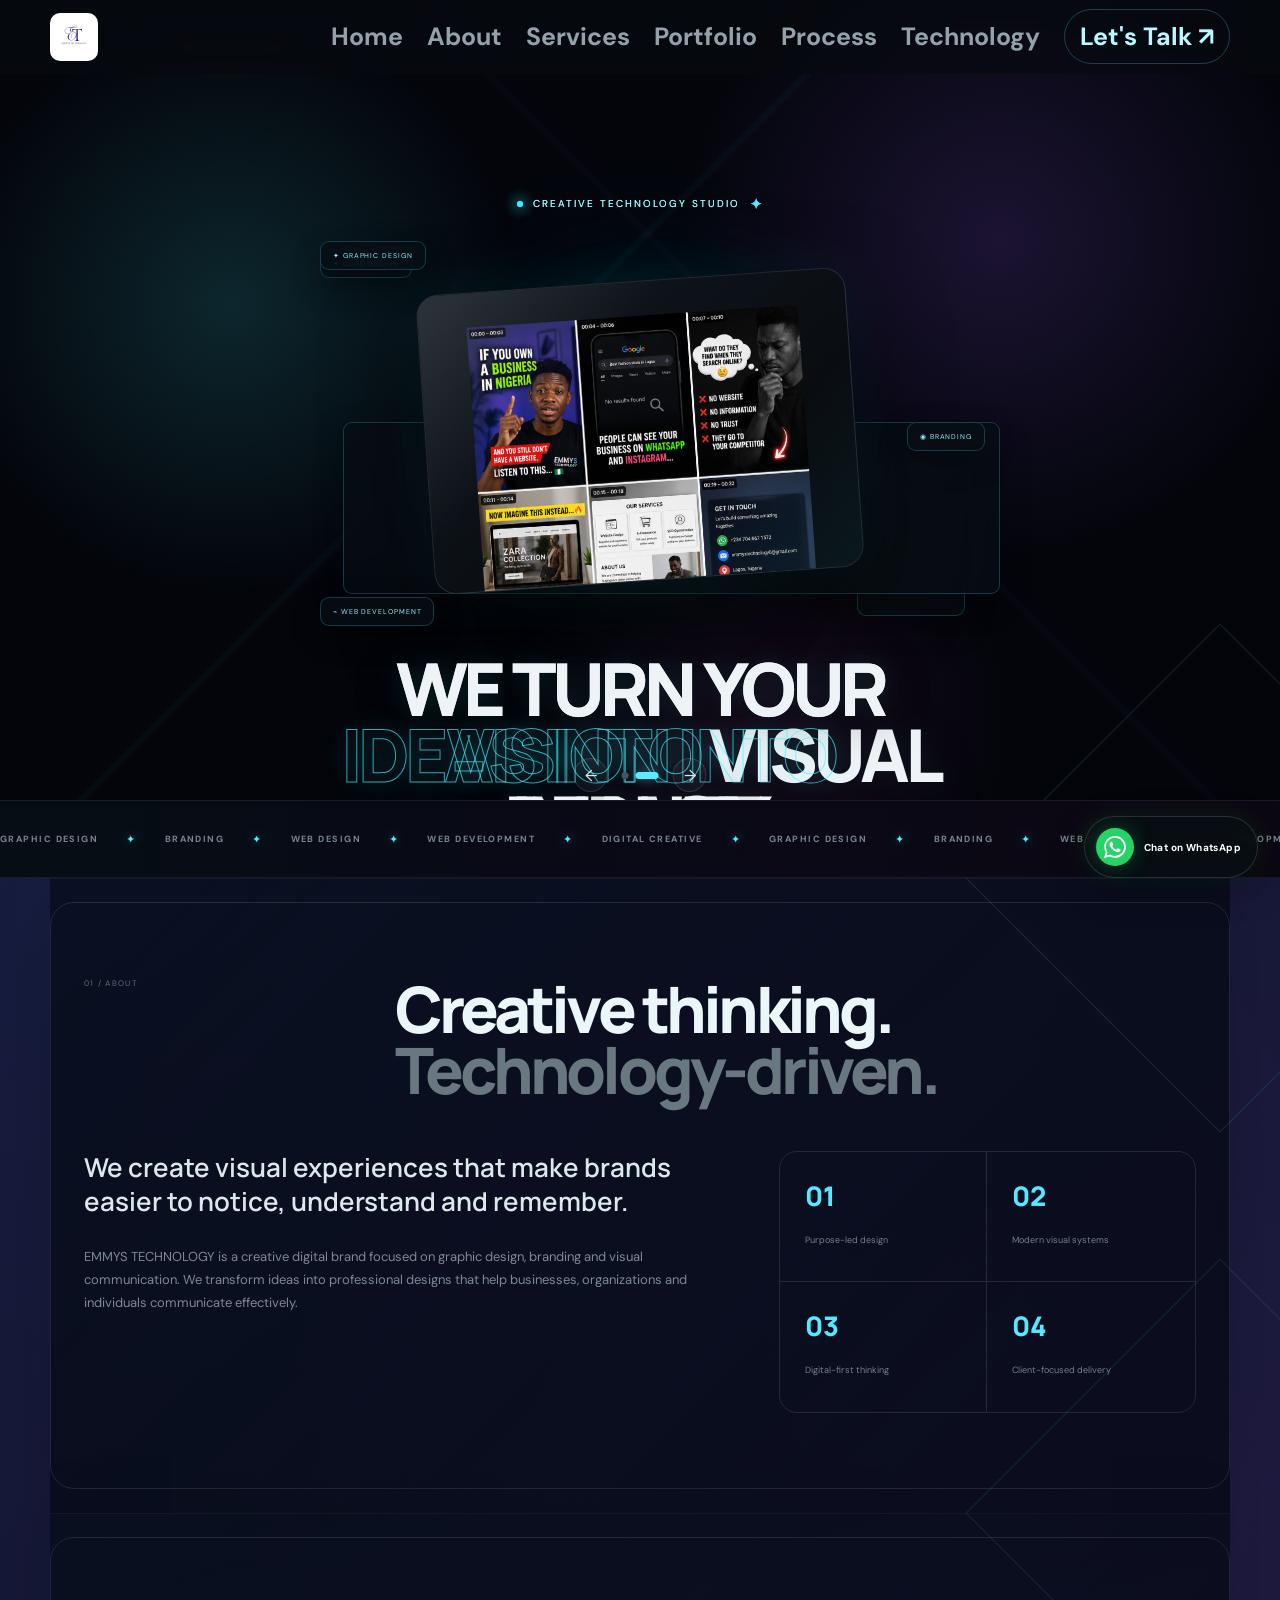
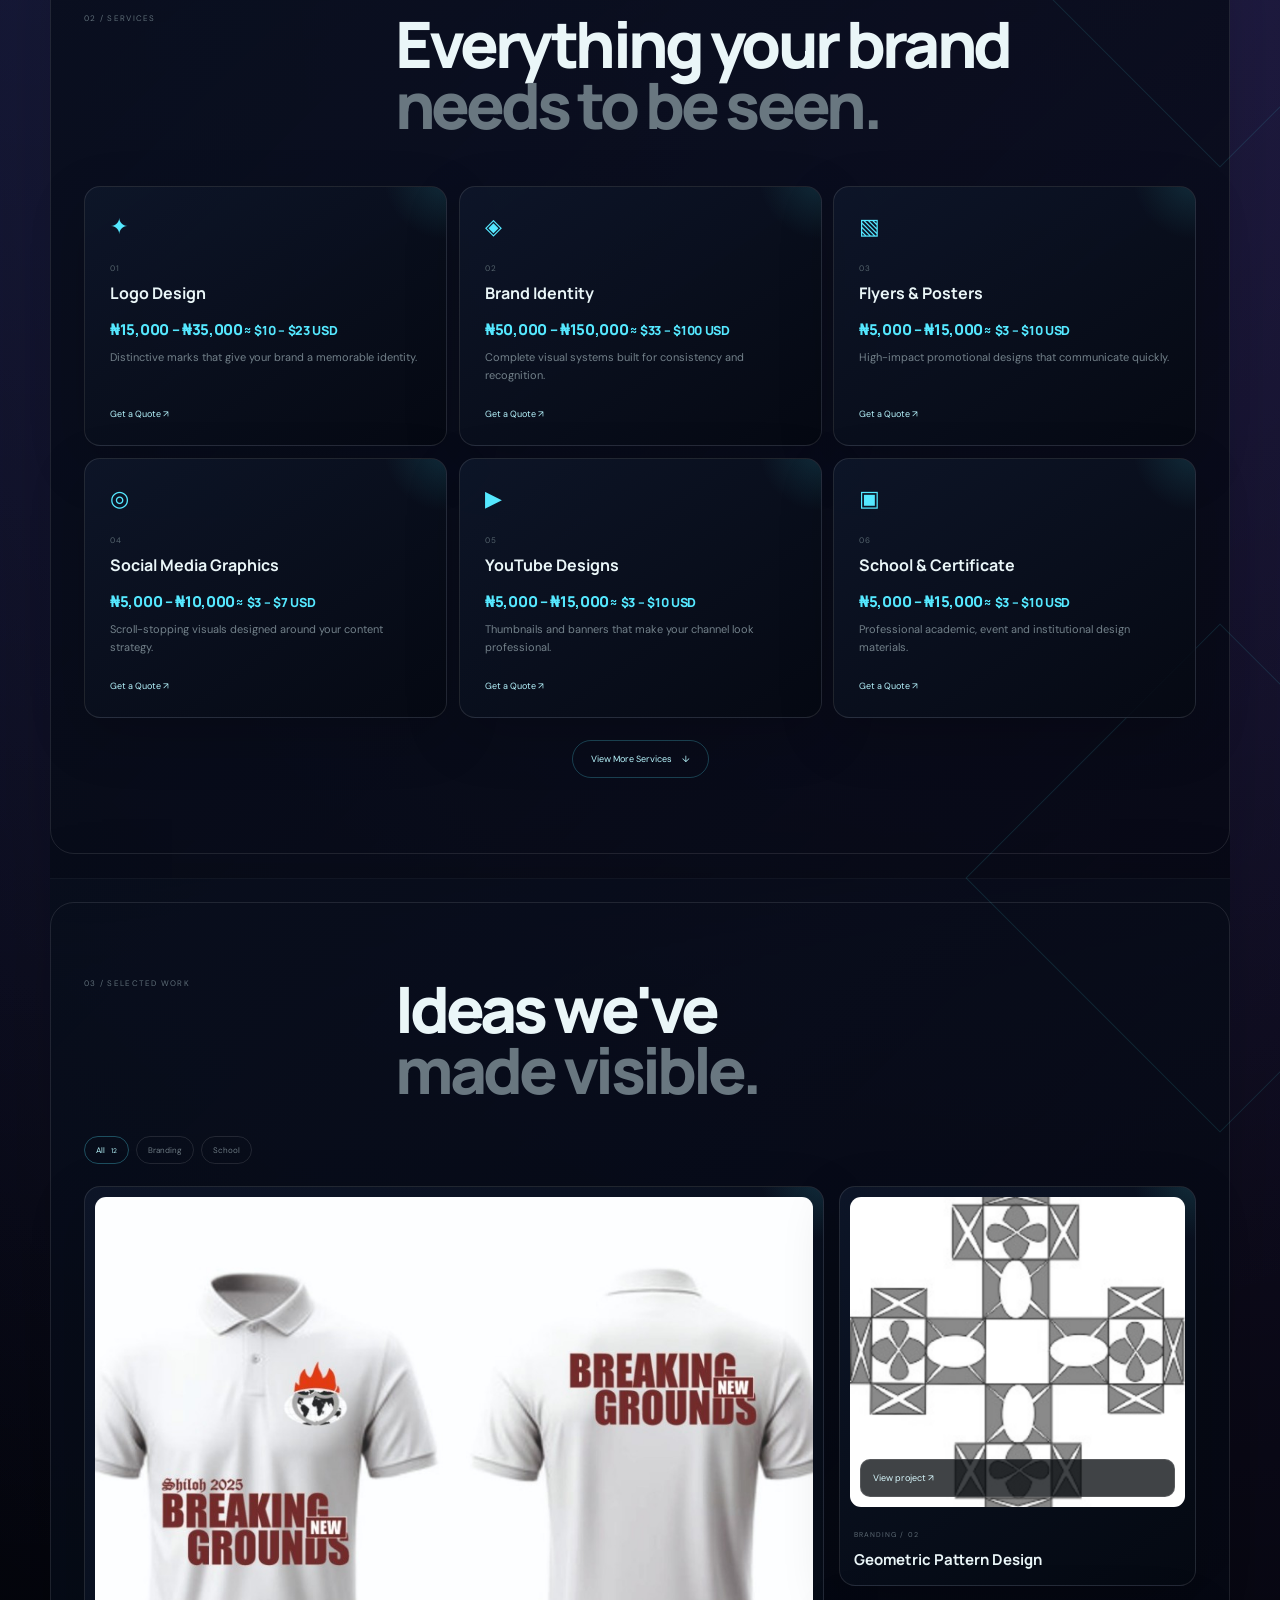
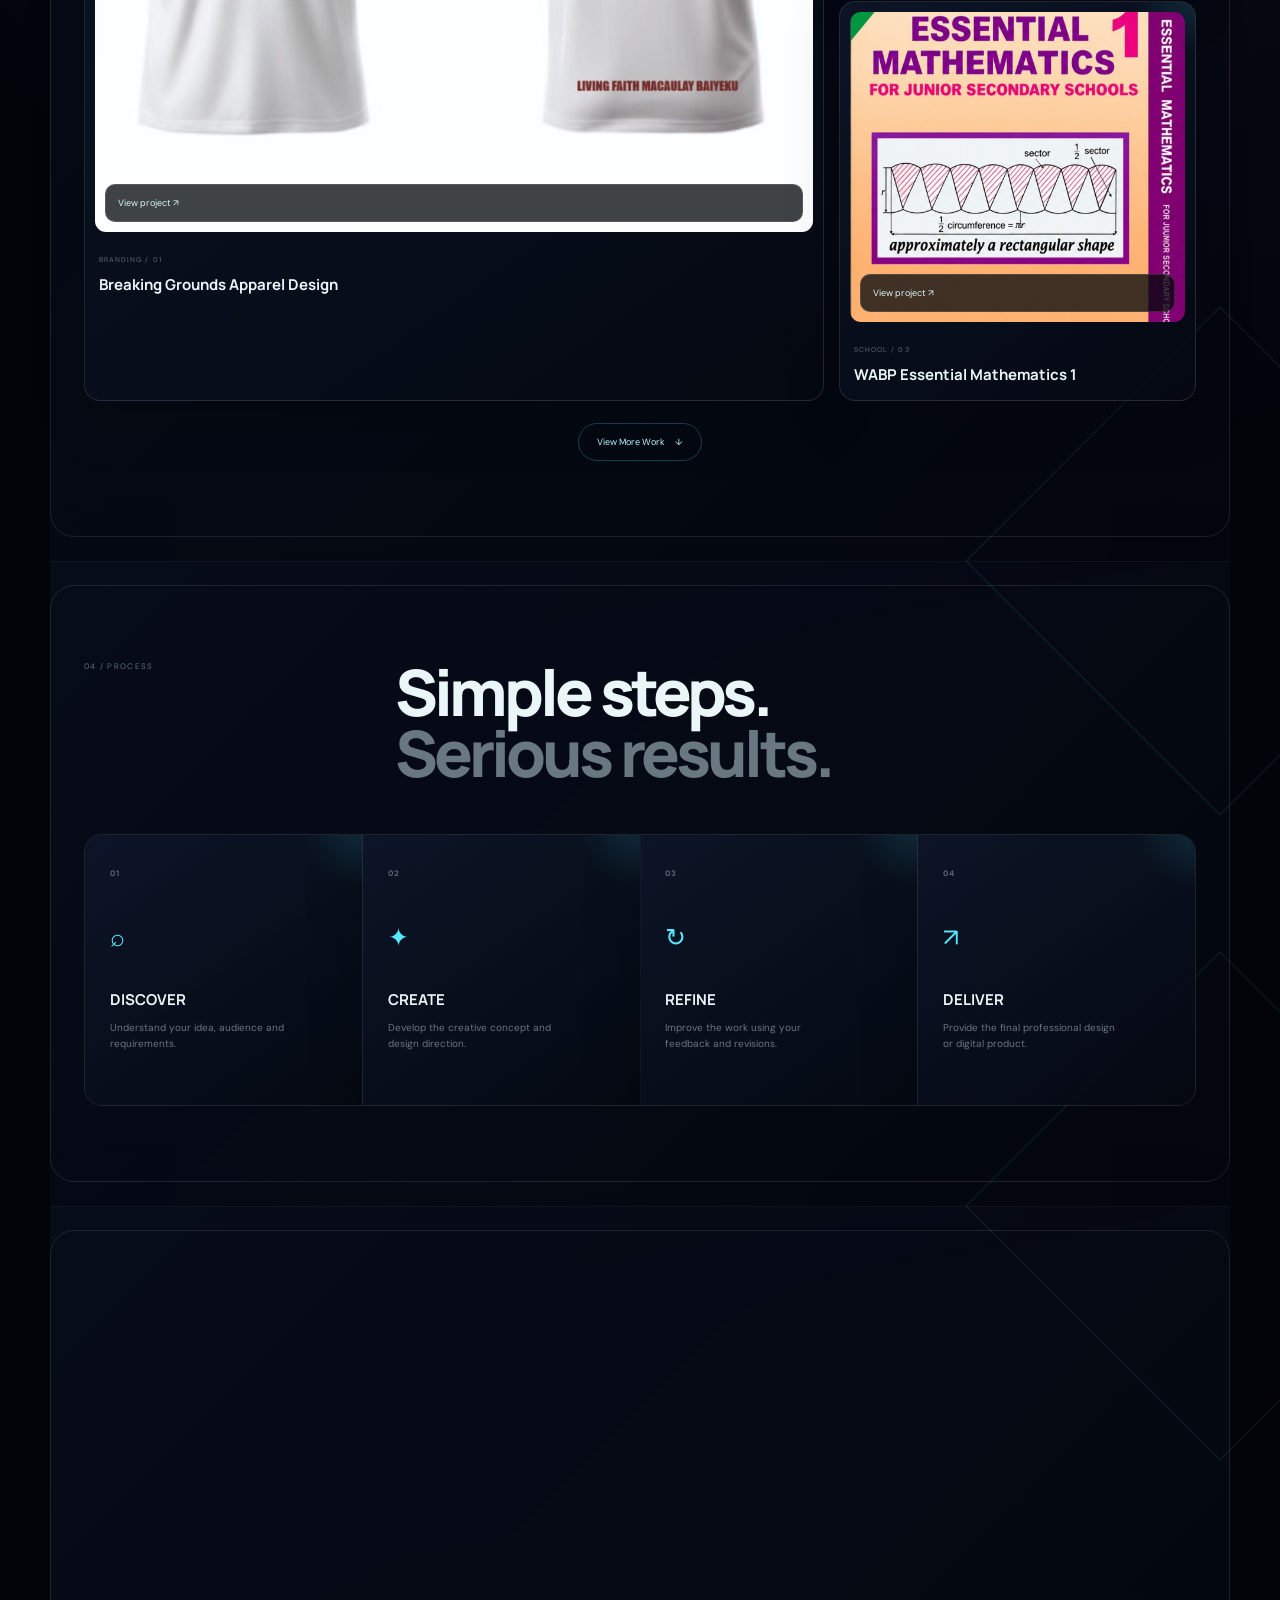
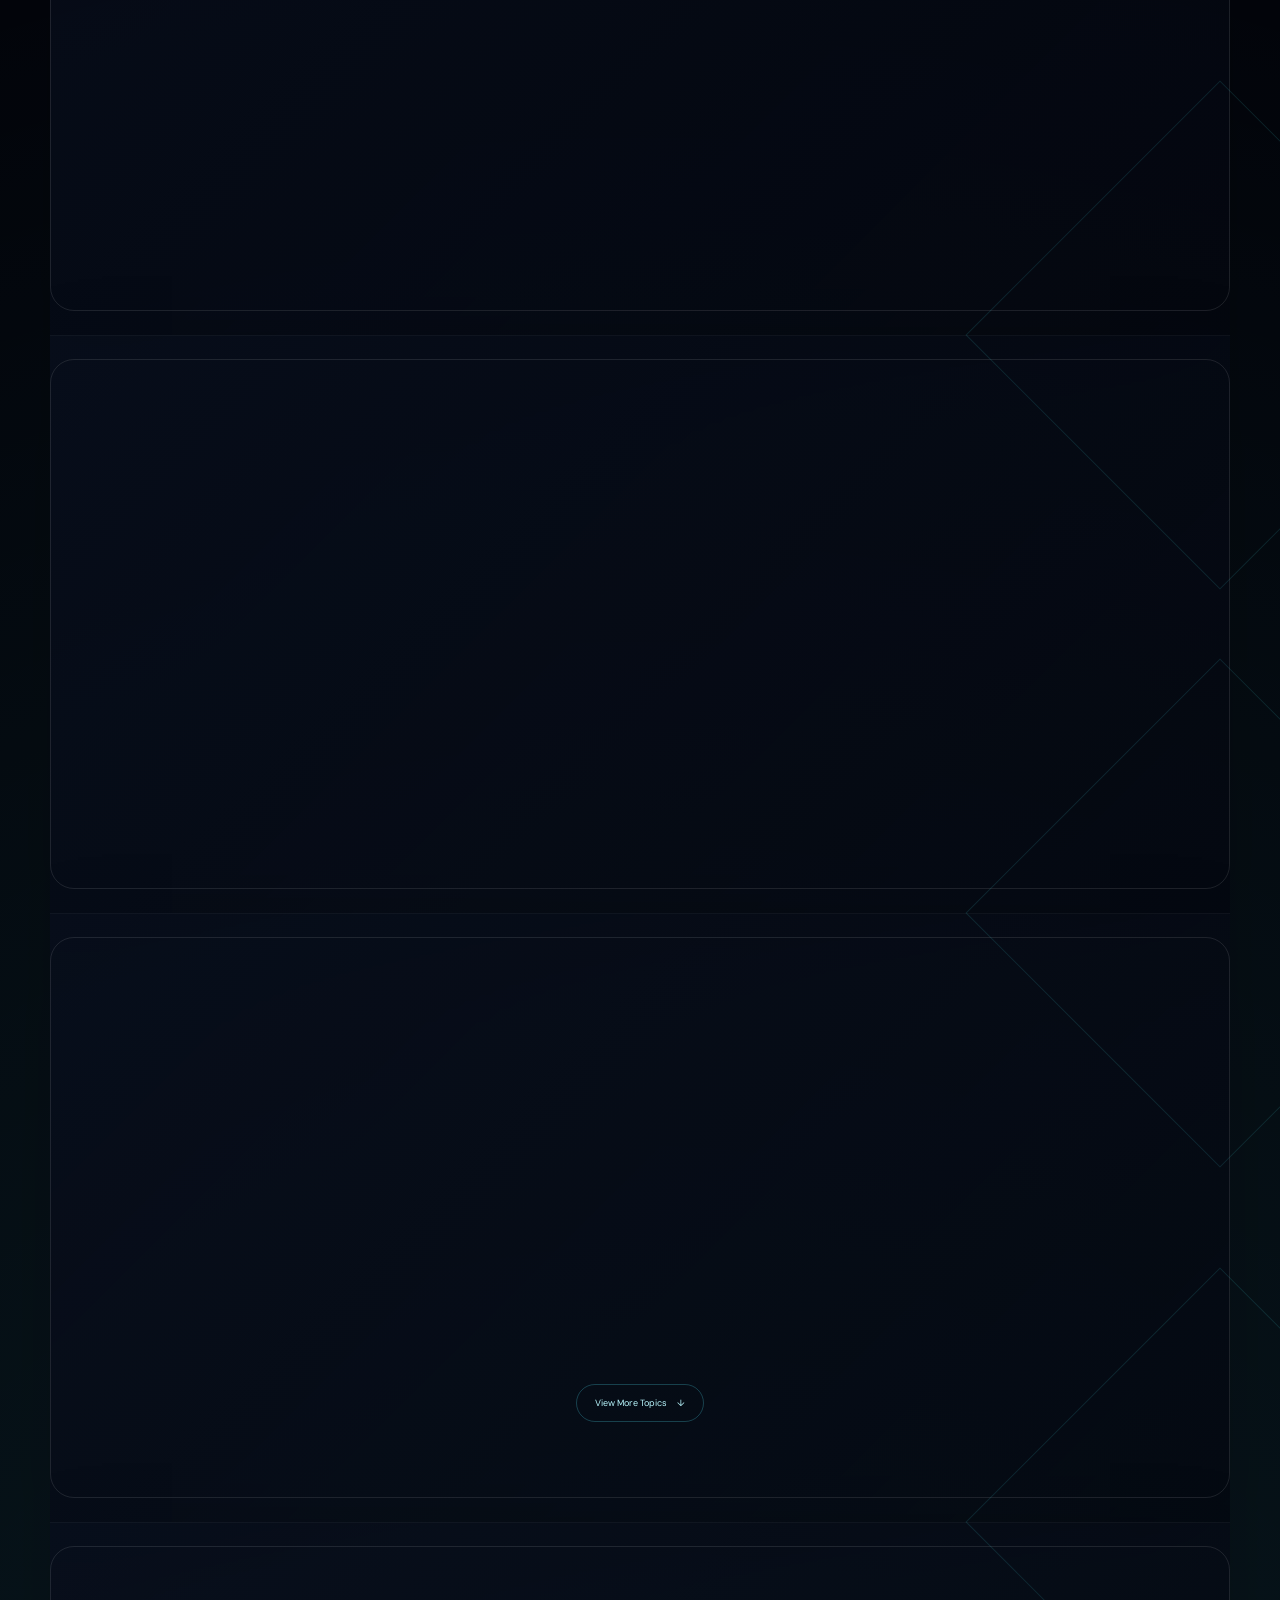
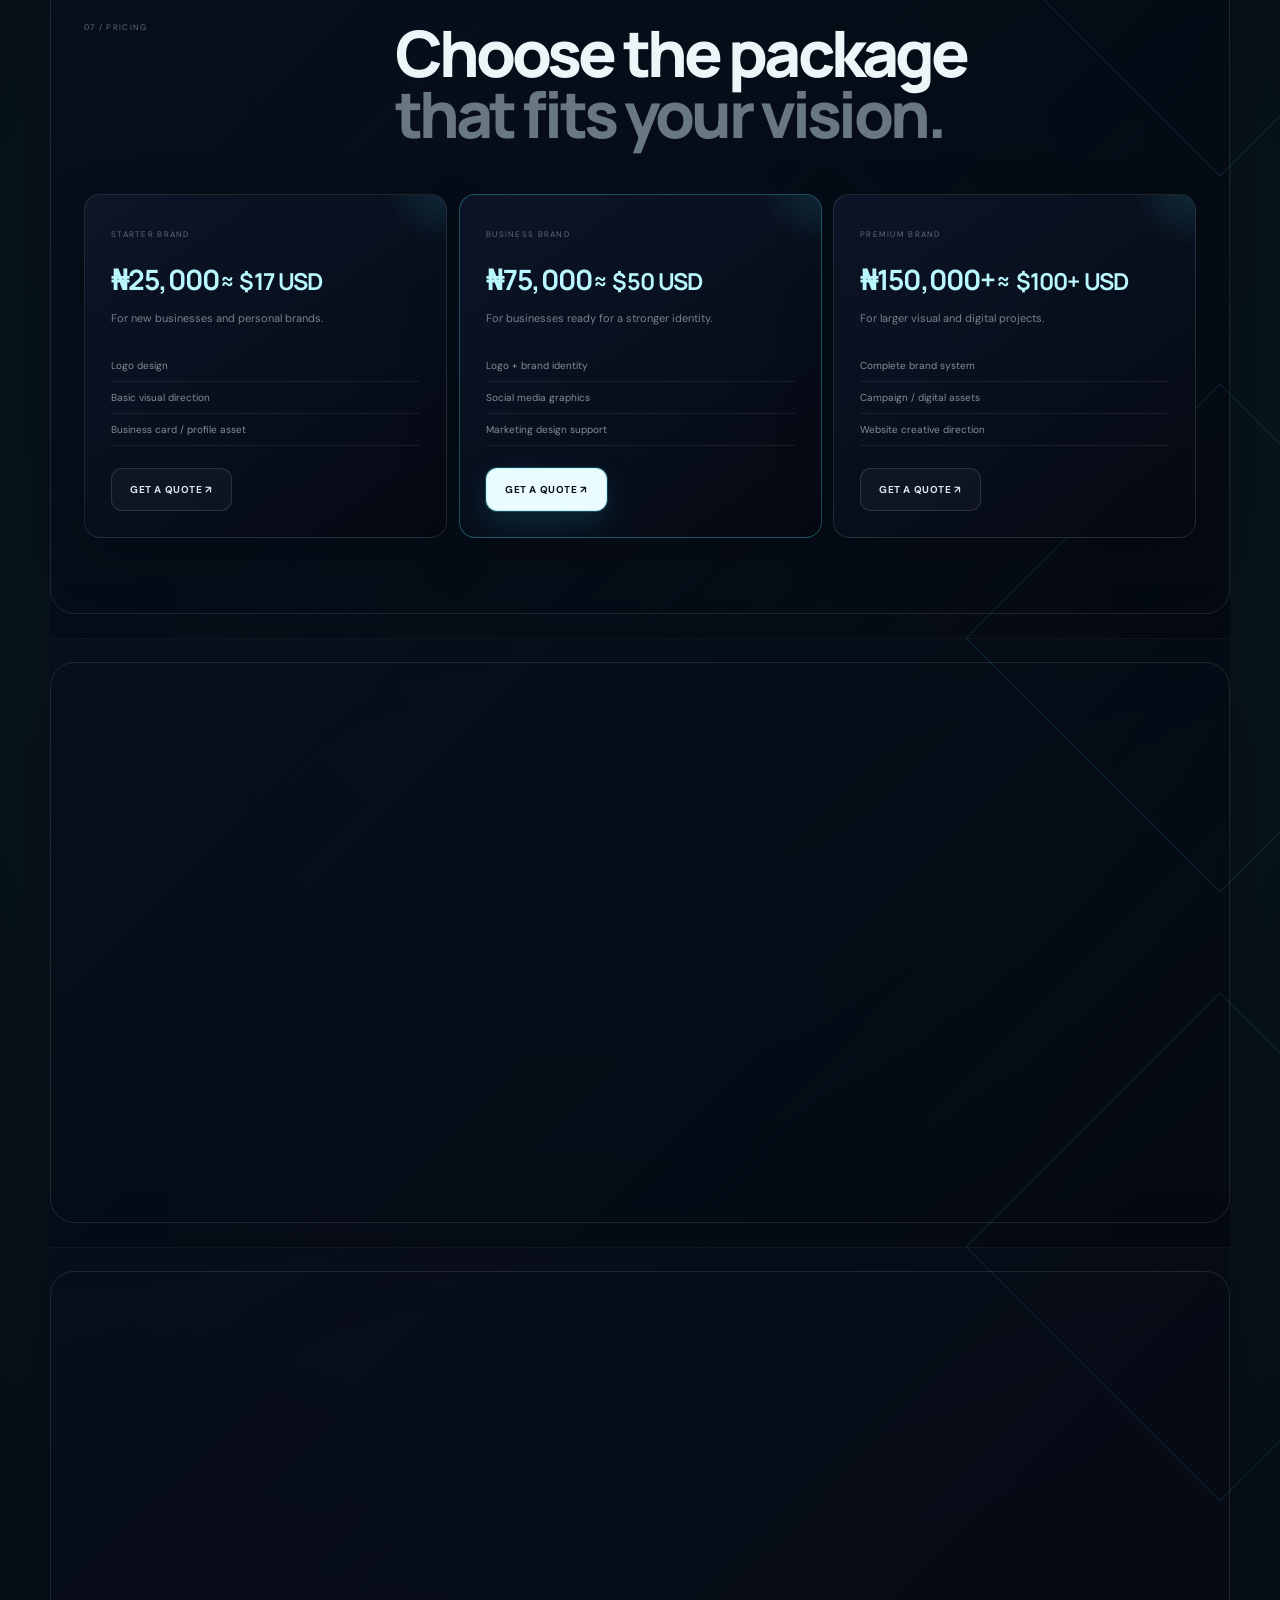
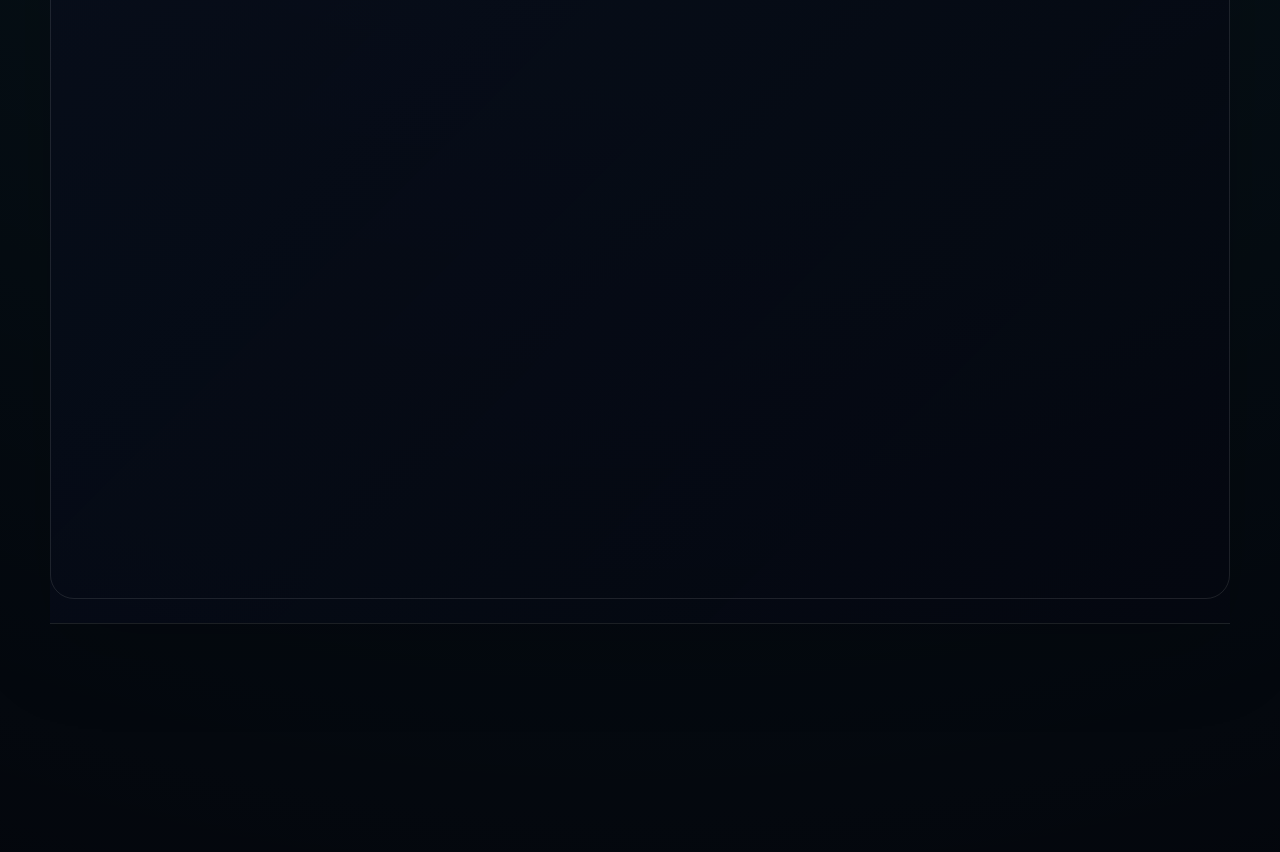
==== commit ec7ff53e: "Add files via upload" ====
--- a/index.html
+++ b/index.html
@@ -368,13 +368,12 @@
   </div>
 
 </section>
-
 <section
   class="marquee"
   aria-label="EMMYS TECHNOLOGY services"
 >
 
-  <div class="marquee-track">
+<div class="marquee-track">
 
     <span>GRAPHIC DESIGN</span>
     <i>✦</i>
--- a/style.css
+++ b/style.css
@@ -1,4 +1,4 @@
-:root{--bg:#070a10;--panel:#0b1118;--panel2:#0e151d;--text:#eaf6f8;--muted:#7d8b95;--line:rgba(255,255,255,.11);--cyan:#55e8ff;--cyan2:#b9f8ff;--max:1180px}*{box-sizing:border-box}html{scroll-behavior:smooth}body{margin:0;background:var(--bg);color:var(--text);font-family:"DM Sans",sans-serif;overflow-x:hidden}body:before{content:"";position:fixed;inset:0;pointer-events:none;background:radial-gradient(circle at 80% 10%,rgba(50,220,255,.06),transparent 30%),radial-gradient(circle at 10% 70%,rgba(40,120,255,.04),transparent 25%);z-index:-3}.noise{position:fixed;inset:0;opacity:.025;pointer-events:none;background-image:url("data:image/svg+xml,%3Csvg viewBox='0 0 160 160' xmlns='http://www.w3.org/2000/svg'%3E%3Cfilter id='n'%3E%3CfeTurbulence type='fractalNoise' baseFrequency='.8' numOctaves='3' stitchTiles='stitch'/%3E%3C/filter%3E%3Crect width='100%25' height='100%25' filter='url(%23n)' opacity='.35'/%3E%3C/svg%3E")}a{color:inherit;text-decoration:none}button,input,textarea,select{font:inherit}.site-header{position:fixed;top:0;left:0;right:0;height:74px;z-index:100;display:flex;align-items:center;justify-content:space-between;padding:0 max(20px,calc((100% - var(--max))/2));background:rgba(7,10,16,.72);backdrop-filter:blur(18px);border-bottom:1px solid transparent;transition:.25s ease}.site-header.scrolled{height:62px;background:rgba(7,10,16,.92);border-color:var(--line)}.brand{display:flex;align-items:center;gap:10px;min-width:max-content}.brand img{width:42px;height:42px;object-fit:contain;border-radius:10px}.brand strong{display:block;font:800 15px/1 Manrope;letter-spacing:.04em}.brand small{display:block;margin-top:4px;color:#70808a;font-size:8px;letter-spacing:.25em}.nav{display:flex;align-items:center;gap:24px;font-size:10px;color:#93a1aa}.nav a{padding:8px 0}.nav a:hover{color:var(--cyan2)}.nav-cta{padding:10px 15px!important;border:1px solid rgba(85,232,255,.25);border-radius:999px;color:var(--cyan2)!important}.menu-toggle{display:none;background:none;border:0}.section{width:min(var(--max),calc(100% - 40px));margin:auto;padding:100px 0}.section-frame{position:relative}.section-frame:before{content:"";position:absolute;inset:28px 0 28px;border:1px solid rgba(255,255,255,.07);border-radius:24px;pointer-events:none}.hero{min-height:760px;display:grid;grid-template-columns:1.02fr .98fr;align-items:center;gap:40px;padding-top:130px}.hero:before{inset:90px 0 20px}.hero-copy{position:relative;z-index:2}.eyebrow{display:inline-flex;align-items:center;gap:9px;color:#70808a;font-size:8px;letter-spacing:.18em}.eyebrow i{width:28px;height:1px;background:var(--cyan);display:inline-block}.eyebrow b{color:var(--cyan);font-size:12px}.hero h1{font:800 clamp(52px,6.5vw,91px)/.91 Manrope;letter-spacing:-.065em;margin:24px 0}.hero h1 span,.section-head em,.cta-box em{color:#697780;font-style:normal}.hero p{max-width:570px;color:#82909a;font-size:14px;line-height:1.8}.actions{display:flex;gap:12px;flex-wrap:wrap;margin-top:28px}.btn{display:inline-flex;align-items:center;justify-content:center;gap:10px;border-radius:999px;padding:13px 18px;border:1px solid rgba(255,255,255,.12);font-size:10px;letter-spacing:.05em;cursor:pointer;transition:.2s ease}.btn:hover{transform:translateY(-2px)}.btn.primary{background:var(--cyan2);color:#061016;border-color:var(--cyan2)}.btn.ghost{background:rgba(255,255,255,.025);color:#c5d4d9}.trust-row{display:flex;gap:20px;flex-wrap:wrap;margin-top:35px;color:#56646d;font-size:8px;letter-spacing:.05em}.hero-showcase{min-height:560px;position:relative;display:grid;place-items:center}.halo{position:absolute;width:470px;height:470px;border-radius:50%;background:radial-gradient(circle,rgba(65,225,255,.13),transparent 65%);filter:blur(2px)}.showcase-card{position:absolute;width:320px;height:410px;border:1px solid rgba(255,255,255,.12);border-radius:22px;background:linear-gradient(145deg,#111a22,#070b10);box-shadow:0 30px 80px rgba(0,0,0,.3);padding:26px}.card-back{transform:translate(80px,-35px) rotate(8deg);opacity:.55}.card-back span{font-size:9px;color:#72808a;letter-spacing:.2em}.card-back b{display:block;font:800 47px/.9 Manrope;margin-top:35px}.card-back small{position:absolute;bottom:25px;font-size:7px;letter-spacing:.18em;color:#596873}.card-front{z-index:2;overflow:hidden}.mini-top{display:flex;justify-content:space-between;font-size:8px;color:#6f7e87;letter-spacing:.12em}.monogram{text-align:center;font:800 150px/.8 Manrope;letter-spacing:-.08em;margin-top:80px;color:transparent;-webkit-text-stroke:1px rgba(107,235,255,.7)}.showcase-lines{display:flex;justify-content:space-between;margin-top:80px;color:#75848e;font-size:7px;letter-spacing:.15em}.shine{position:absolute;width:160%;height:80px;left:-30%;top:45%;transform:rotate(-25deg);background:linear-gradient(90deg,transparent,rgba(100,240,255,.12),transparent)}.floating-tag{position:absolute;z-index:4;padding:10px 13px;border:1px solid rgba(255,255,255,.12);border-radius:999px;background:rgba(8,13,18,.8);backdrop-filter:blur(10px);font-size:8px;color:#a9c0c7;box-shadow:0 15px 40px rgba(0,0,0,.2)}.tag-one{left:2%;top:22%}.tag-two{right:0;top:57%}.tag-three{left:15%;bottom:0%}.marquee{border-top:0px solid var(--line);border-bottom:1px solid var(--line);padding:14px 0;overflow:hidden;color:#62717a;font-size:8px;letter-spacing:.18em;white-space:nowrap}.marquee-track{display:flex;align-items:center;width:max-content;gap:20px;will-change:transform;animation:marquee-scroll 24s linear infinite}.marquee-track span,.marquee-track i{flex:0 0 auto}.marquee i{color:var(--cyan);font-style:normal}.marquee:hover .marquee-track{animation-play-state:paused}@keyframes marquee-scroll{from{transform:translateX(0)}to{transform:translateX(-50%)}}@media (prefers-reduced-motion:reduce){.marquee-track{animation:none}}.section-head{display:grid;grid-template-columns:.35fr 1fr;gap:30px;align-items:start;margin-bottom:50px}.section-head>span{font-size:8px;letter-spacing:.16em;color:#5e6d77}.section-head h2{margin:0;font:800 clamp(40px,5vw,68px)/.96 Manrope;letter-spacing:-.06em}.about-grid{display:grid;grid-template-columns:1.2fr .8fr;gap:70px}.about-copy .big{font:600 26px/1.3 Manrope;color:#dce9ec;margin-top:0}.about-copy p{color:#7b8993;line-height:1.8;font-size:13px}.stat-grid{display:grid;grid-template-columns:1fr 1fr;border:1px solid var(--line);border-radius:18px;overflow:hidden}.stat-grid div{padding:25px;border-right:1px solid var(--line);border-bottom:1px solid var(--line);min-height:130px}.stat-grid div:nth-child(2n){border-right:0}.stat-grid div:nth-last-child(-n+2){border-bottom:0}.stat-grid strong{display:block;color:var(--cyan);font:800 27px Manrope}.stat-grid span{display:block;color:#73818b;font-size:9px;margin-top:20px}.service-grid{display:grid;grid-template-columns:repeat(3,1fr);gap:12px}.service{padding:25px;border:1px solid var(--line);border-radius:16px;background:linear-gradient(145deg,rgba(255,255,255,.025),rgba(255,255,255,.008));min-height:260px;display:flex;flex-direction:column;transition:.2s ease}.service:hover,.project:hover,.info-card:hover,.price-card:hover{border-color:rgba(85,232,255,.28);transform:translateY(-3px)}.service .icon{color:var(--cyan);font-size:22px;margin-bottom:22px}.service>span{color:#55636c;font-size:8px;letter-spacing:.14em}.service h3{font:700 16px Manrope;margin:9px 0}.service p{color:#73818a;font-size:11px;line-height:1.65}.service a{margin-top:auto;color:#b8f6ff;font-size:9px}.featured{background:radial-gradient(circle at 80% 20%,rgba(85,232,255,.08),transparent 35%),var(--panel)}.view-more{display:block;margin:22px auto 0;background:transparent;color:#b9f8ff;border:1px solid rgba(85,232,255,.24);border-radius:999px;padding:12px 18px;font-size:9px;cursor:pointer}.view-more span{margin-left:8px}.extra-item{display:none}.expanded .extra-item{display:flex}.portfolio-grid{display:grid;grid-template-columns:1.35fr .65fr;gap:15px}.project{border:1px solid var(--line);border-radius:16px;padding:10px;background:#0a1016;transition:.2s ease}.project-large{grid-row:span 2}.project-open{display:block;width:100%;height:310px;padding:0;border:0;border-radius:11px;overflow:hidden;position:relative;background:#080d12;cursor:pointer}.project-large .project-open{height:635px}.project-open img{width:100%;height:100%;object-fit:cover;display:block;transition:transform .4s ease}.project:hover .project-open img{transform:scale(1.025)}.project-overlay{position:absolute;inset:auto 10px 10px 10px;padding:12px;border:1px solid rgba(255,255,255,.12);border-radius:10px;background:rgba(4,9,13,.76);color:#d9faff;font-size:9px;text-align:left}.project>div:last-child{padding:14px 4px 5px}.project small{color:#5d6b74;font-size:7px;letter-spacing:.15em}.project h3{font:700 15px Manrope;margin:7px 0 0}.filters{display:flex;gap:7px;flex-wrap:wrap;margin:-15px 0 22px}.filters button{background:transparent;color:#6e7b84;border:1px solid var(--line);border-radius:999px;padding:8px 11px;font-size:8px;cursor:pointer}.filters button.active,.filters button:hover{color:var(--cyan2);border-color:rgba(85,232,255,.3)}.filters small{margin-left:4px}.project.is-hidden{display:none}.process-line{display:grid;grid-template-columns:repeat(4,1fr);border:1px solid var(--line);border-radius:18px;overflow:hidden}.step{min-height:270px;padding:25px;border-right:1px solid var(--line);position:relative}.step:last-child{border-right:0}.step>b{font-size:8px;letter-spacing:.16em;color:#5b6872}.step i{display:block;font-style:normal;font-size:25px;color:var(--cyan);margin:40px 0 35px}.step h3{font:700 15px Manrope;margin:0}.step p{font-size:10px;line-height:1.6;color:#697681;max-width:180px}.tech-panel{display:grid;grid-template-columns:1.2fr .8fr;gap:35px;align-items:center;padding:55px;border:1px solid rgba(70,229,255,.17);border-radius:22px;background:radial-gradient(circle at 80% 40%,rgba(65,230,255,.08),transparent 35%),linear-gradient(135deg,#0a1117,#080b10)}.tech-panel h2{font:800 clamp(38px,5vw,63px)/.95 Manrope;letter-spacing:-.055em;margin:25px 0}.tech-panel p{color:#75828d;max-width:650px;line-height:1.75;font-size:13px}.tech-panel p strong{color:#d9faff}.partner-card{min-height:360px;border:1px solid rgba(83,229,255,.22);border-radius:18px;background:#070d12;overflow:hidden;position:relative}.partner-card img{width:100%;height:280px;object-fit:cover;display:block}.partner-card div{padding:18px}.partner-card span{display:block;color:#5e7079;font-size:7px;letter-spacing:.18em}.partner-card strong{display:block;margin-top:7px;font:700 15px Manrope}.content-grid,.pricing-grid{display:grid;grid-template-columns:repeat(3,1fr);gap:12px}.info-card,.price-card{border:1px solid var(--line);border-radius:16px;padding:26px;background:var(--panel);transition:.2s ease}.info-card span,.price-card>span{font-size:8px;letter-spacing:.16em;color:#5f7079}.info-card h3,.price-card h3{font:700 17px Manrope;margin:18px 0 10px}.info-card p,.price-card p{font-size:11px;line-height:1.7;color:#75838c}.info-card a{display:inline-block;margin-top:16px;color:#b9f8ff;font-size:9px}.pricing-grid{grid-template-columns:repeat(3,1fr)}.price-card strong{display:block;margin-top:18px;font:700 20px Manrope}.price-card ul{list-style:none;padding:0;margin:22px 0}.price-card li{padding:9px 0;border-bottom:1px solid rgba(255,255,255,.07);font-size:10px;color:#829099}.price-card.featured{border-color:rgba(85,232,255,.3)}.cta-box{text-align:center;padding:70px 20px;border:1px solid rgba(255,255,255,.09);border-radius:22px;background:radial-gradient(circle at 50% 30%,rgba(68,230,255,.08),transparent 35%),#080d12}.cta-box>span{font-size:8px;letter-spacing:.2em;color:#596872}.cta-box h2{font:800 clamp(45px,6vw,80px)/.95 Manrope;letter-spacing:-.06em;margin:22px 0 35px}.contact-grid{display:grid;grid-template-columns:.8fr 1.2fr;gap:50px}.contact-info>p{font-size:14px;line-height:1.8;color:#77848e;margin-bottom:30px}.contact-item{display:flex;justify-content:space-between;gap:20px;padding:18px 0;border-bottom:1px solid rgba(255,255,255,.08);font-size:10px}.contact-item b{color:#66747e;font-weight:500}.contact-item span{color:#c5d3d9;text-align:right}.contact-form{display:grid;grid-template-columns:1fr 1fr;gap:14px}.contact-form label{font-size:9px;letter-spacing:.1em;color:#6b7882;text-transform:uppercase}.contact-form input,.contact-form textarea,.contact-form select{display:block;width:100%;margin-top:8px;background:#0b1117;border:1px solid rgba(255,255,255,.09);border-radius:10px;padding:14px;color:#e7f0f3;outline:none}.contact-form textarea{resize:vertical}.contact-form input:focus,.contact-form textarea:focus,.contact-form select:focus{border-color:rgba(78,230,255,.45);box-shadow:0 0 0 3px rgba(78,230,255,.06)}.wide{grid-column:1/-1}.form-note{color:#64727b;font-size:8px;line-height:1.5}.form-status{margin:0 0 12px;font-size:10px;line-height:1.5}.form-success,.form-error{padding:11px 13px;border-radius:10px}.form-success{background:rgba(0,200,150,.08);color:#9dffe8}.form-error{background:rgba(255,80,80,.08);color:#ffb1b1}.footer{width:min(var(--max),calc(100% - 40px));margin:auto;padding:30px 0 45px;border-top:1px solid var(--line)}.footer-top{display:flex;align-items:center;justify-content:space-between;gap:20px;padding:20px 0 30px}.footer-top>p{font-size:10px;line-height:1.7;color:#697680;text-align:center}.backtop{width:38px;height:38px;border:1px solid var(--line);border-radius:50%;display:grid;place-items:center;color:#6ceaff}.footer-bottom{display:flex;justify-content:space-between;gap:20px;font-size:8px;color:#52606a}.footer-bottom div{display:flex;gap:20px}.footer-bottom a:hover{color:#bff8ff}.float-wa{position:fixed;right:22px;bottom:22px;z-index:40;display:flex;align-items:center;gap:9px;padding:12px 15px;border-radius:99px;background:var(--cyan2);color:#061016;box-shadow:0 14px 45px rgba(28,220,255,.15);font-size:9px}.float-wa span{font-size:13px}.modal{position:fixed;inset:0;background:rgba(0,0,0,.82);backdrop-filter:blur(14px);z-index:200;display:none;align-items:center;justify-content:center;padding:20px}.modal.open{display:flex}.modal-inner{width:min(950px,100%);max-height:90vh;overflow:auto;background:#0a1016;border:1px solid rgba(255,255,255,.12);border-radius:20px;position:relative;display:grid;grid-template-columns:1.2fr .8fr}.modal-close{position:absolute;right:14px;top:12px;width:38px;height:38px;border-radius:50%;border:1px solid rgba(255,255,255,.12);background:rgba(0,0,0,.5);color:white;font-size:25px;z-index:2;cursor:pointer}.modal-media{min-height:520px;background:#05090d}.modal-media img{width:100%;height:100%;object-fit:contain}.modal-copy{padding:55px 35px;align-self:center}.modal-copy small{font-size:8px;letter-spacing:.16em;color:#54e9ff}.modal-copy h2{font:800 35px Manrope;letter-spacing:-.04em}.modal-copy p{font-size:12px;line-height:1.8;color:#71808a;margin-bottom:30px}.reveal{opacity:0;transform:translateY(18px);transition:opacity .45s ease,transform .45s ease}.reveal.visible{opacity:1;transform:none}.delay-1{transition-delay:.08s}.cursor-glow{position:fixed;width:180px;height:180px;border-radius:50%;background:radial-gradient(circle,rgba(69,231,255,.06),transparent 65%);pointer-events:none;transform:translate(-50%,-50%);z-index:-1}@media(max-width:1000px){.nav{gap:14px}.service-grid{grid-template-columns:repeat(2,1fr)}.hero{grid-template-columns:1fr}.hero-showcase{min-height:520px}.about-grid,.contact-grid,.tech-panel{grid-template-columns:1fr}.portfolio-grid{grid-template-columns:repeat(2,1fr)}.project-large{grid-column:span 2}.process-line{grid-template-columns:repeat(2,1fr)}.step:nth-child(2){border-right:0}.step:nth-child(1),.step:nth-child(2){border-bottom:1px solid var(--line)}.content-grid,.pricing-grid{grid-template-columns:1fr 1fr}}@media(max-width:720px){.site-header{height:62px}.site-header.scrolled{height:58px}.brand img{width:35px;height:35px}.nav{display:none;position:absolute;top:65px;left:20px;right:20px;padding:10px;background:rgba(7,11,16,.98);border:1px solid var(--line);border-radius:14px;flex-direction:column;align-items:stretch;box-shadow:0 20px 60px rgba(0,0,0,.35)}.nav.open{display:flex}.nav a{padding:12px}.menu-toggle{display:grid;gap:5px}.menu-toggle span{width:22px;height:2px;background:#bfeef5}.section{width:min(var(--max),calc(100% - 24px));padding:76px 0}.section-frame:before{inset:20px 0;border-radius:18px}.hero{padding-top:110px;min-height:auto}.hero h1{font-size:49px}.hero p{font-size:13px}.hero-showcase{min-height:430px}.showcase-card{width:245px;height:315px}.monogram{font-size:110px;margin-top:65px}.showcase-lines{margin-top:45px}.halo{width:320px;height:320px}.tag-one{left:-3px}.tag-two{right:-5px}.tag-three{right:5px;left:auto}.marquee div{justify-content:flex-start;width:max-content}.section-head{grid-template-columns:1fr;gap:12px;margin-bottom:35px}.section-head h2{font-size:43px}.about-grid{gap:25px}.service-grid,.portfolio-grid,.content-grid,.pricing-grid{grid-template-columns:1fr}.project-large{grid-column:span 1}.project-large .project-open,.project-open{height:330px}.process-line{grid-template-columns:1fr}.step{border-right:0!important;border-bottom:1px solid var(--line)}.step:last-child{border-bottom:0}.tech-panel{padding:30px 20px}.partner-card{min-height:0}.partner-card img{height:220px}.contact-form{grid-template-columns:1fr}.wide{grid-column:1}.footer-top,.footer-bottom{flex-direction:column;align-items:flex-start}.footer-top>p{text-align:left}.footer-bottom div{flex-wrap:wrap}.float-wa b{display:none}.float-wa{width:48px;height:48px;padding:0;justify-content:center;right:15px;bottom:15px}.modal-inner{grid-template-columns:1fr}.modal-media{min-height:300px}.modal-copy{padding:30px}.stat-grid{grid-template-columns:1fr 1fr}.stat-grid div:nth-child(2){border-right:0}.stat-grid div:nth-child(3){border-right:1px solid var(--line)}.stat-grid div:nth-child(3),.stat-grid div:nth-child(4){border-bottom:0}}
+:root{--bg:#070a10;--panel:#0b1118;--panel2:#0e151d;--text:#eaf6f8;--muted:#7d8b95;--line:rgba(255,255,255,.11);--cyan:#55e8ff;--cyan2:#b9f8ff;--max:1180px}*{box-sizing:border-box}html{scroll-behavior:smooth}body{margin:0;background:var(--bg);color:var(--text);font-family:"DM Sans",sans-serif;overflow-x:hidden}body:before{content:"";position:fixed;inset:0;pointer-events:none;background:radial-gradient(circle at 80% 10%,rgba(50,220,255,.06),transparent 30%),radial-gradient(circle at 10% 70%,rgba(40,120,255,.04),transparent 25%);z-index:-3}.noise{position:fixed;inset:0;opacity:.025;pointer-events:none;background-image:url("data:image/svg+xml,%3Csvg viewBox='0 0 160 160' xmlns='http://www.w3.org/2000/svg'%3E%3Cfilter id='n'%3E%3CfeTurbulence type='fractalNoise' baseFrequency='.8' numOctaves='3' stitchTiles='stitch'/%3E%3C/filter%3E%3Crect width='100%25' height='100%25' filter='url(%23n)' opacity='.35'/%3E%3C/svg%3E")}a{color:inherit;text-decoration:none}button,input,textarea,select{font:inherit}.site-header{position:fixed;top:0;left:0;right:0;height:74px;z-index:100;display:flex;align-items:center;justify-content:space-between;padding:0 max(20px,calc((100% - var(--max))/2));background:rgba(7,10,16,.72);backdrop-filter:blur(18px);border-bottom:1px solid transparent;transition:.25s ease}.site-header.scrolled{height:62px;background:rgba(7,10,16,.92);border-color:var(--line)}.brand{display:flex;align-items:center;gap:10px;min-width:max-content}.brand img{width:42px;height:42px;object-fit:contain;border-radius:10px}.brand strong{display:block;font:800 15px/1 Manrope;letter-spacing:.04em}.brand small{display:block;margin-top:4px;color:#70808a;font-size:8px;letter-spacing:.25em}.nav{display:flex;align-items:center;gap:24px;font-size:10px;color:#93a1aa}.nav a{padding:8px 0}.nav a:hover{color:var(--cyan2)}.nav-cta{padding:10px 15px!important;border:1px solid rgba(85,232,255,.25);border-radius:999px;color:var(--cyan2)!important}.menu-toggle{display:none;background:none;border:0}.section{width:min(var(--max),calc(100% - 40px));margin:auto;padding:100px 0}.section-frame{position:relative}.section-frame:before{content:"";position:absolute;inset:28px 0 28px;border:1px solid rgba(255,255,255,.07);border-radius:24px;pointer-events:none}.hero{min-height:760px;display:grid;grid-template-columns:1.02fr .98fr;align-items:center;gap:40px;padding-top:130px}.hero:before{inset:90px 0 20px}.hero-copy{position:relative;z-index:2}.eyebrow{display:inline-flex;align-items:center;gap:9px;color:#70808a;font-size:8px;letter-spacing:.18em}.eyebrow i{width:28px;height:1px;background:var(--cyan);display:inline-block}.eyebrow b{color:var(--cyan);font-size:12px}.hero h1{font:800 clamp(52px,6.5vw,91px)/.91 Manrope;letter-spacing:-.065em;margin:24px 0}.hero h1 span,.section-head em,.cta-box em{color:#697780;font-style:normal}.hero p{max-width:570px;color:#82909a;font-size:14px;line-height:1.8}.actions{display:flex;gap:12px;flex-wrap:wrap;margin-top:28px}.btn{display:inline-flex;align-items:center;justify-content:center;gap:10px;border-radius:999px;padding:13px 18px;border:1px solid rgba(255,255,255,.12);font-size:10px;letter-spacing:.05em;cursor:pointer;transition:.2s ease}.btn:hover{transform:translateY(-2px)}.btn.primary{background:var(--cyan2);color:#061016;border-color:var(--cyan2)}.btn.ghost{background:rgba(255,255,255,.025);color:#c5d4d9}.trust-row{display:flex;gap:20px;flex-wrap:wrap;margin-top:35px;color:#56646d;font-size:8px;letter-spacing:.05em}.hero-showcase{min-height:560px;position:relative;display:grid;place-items:center}.halo{position:absolute;width:470px;height:470px;border-radius:50%;background:radial-gradient(circle,rgba(65,225,255,.13),transparent 65%);filter:blur(2px)}.showcase-card{position:absolute;width:320px;height:410px;border:1px solid rgba(255,255,255,.12);border-radius:22px;background:linear-gradient(145deg,#111a22,#070b10);box-shadow:0 30px 80px rgba(0,0,0,.3);padding:26px}.card-back{transform:translate(80px,-35px) rotate(8deg);opacity:.55}.card-back span{font-size:9px;color:#72808a;letter-spacing:.2em}.card-back b{display:block;font:800 47px/.9 Manrope;margin-top:35px}.card-back small{position:absolute;bottom:25px;font-size:7px;letter-spacing:.18em;color:#596873}.card-front{z-index:2;overflow:hidden}.mini-top{display:flex;justify-content:space-between;font-size:8px;color:#6f7e87;letter-spacing:.12em}.monogram{text-align:center;font:800 150px/.8 Manrope;letter-spacing:-.08em;margin-top:80px;color:transparent;-webkit-text-stroke:1px rgba(107,235,255,.7)}.showcase-lines{display:flex;justify-content:space-between;margin-top:80px;color:#75848e;font-size:7px;letter-spacing:.15em}.shine{position:absolute;width:160%;height:80px;left:-30%;top:45%;transform:rotate(-25deg);background:linear-gradient(90deg,transparent,rgba(100,240,255,.12),transparent)}.floating-tag{position:absolute;z-index:4;padding:10px 13px;border:1px solid rgba(255,255,255,.12);border-radius:999px;background:rgba(8,13,18,.8);backdrop-filter:blur(10px);font-size:8px;color:#a9c0c7;box-shadow:0 15px 40px rgba(0,0,0,.2)}.tag-one{left:2%;top:22%}.tag-two{right:0;top:57%}.tag-three{left:15%;bottom:13%}.marquee{border-top:1px solid var(--line);border-bottom:1px solid var(--line);padding:14px 0;overflow:hidden;color:#62717a;font-size:8px;letter-spacing:.18em;white-space:nowrap}.marquee-track{display:flex;align-items:center;width:max-content;gap:20px;will-change:transform;animation:marquee-scroll 24s linear infinite}.marquee-track span,.marquee-track i{flex:0 0 auto}.marquee i{color:var(--cyan);font-style:normal}.marquee:hover .marquee-track{animation-play-state:paused}@keyframes marquee-scroll{from{transform:translateX(0)}to{transform:translateX(-50%)}}@media (prefers-reduced-motion:reduce){.marquee-track{animation:none}}.section-head{display:grid;grid-template-columns:.35fr 1fr;gap:30px;align-items:start;margin-bottom:50px}.section-head>span{font-size:8px;letter-spacing:.16em;color:#5e6d77}.section-head h2{margin:0;font:800 clamp(40px,5vw,68px)/.96 Manrope;letter-spacing:-.06em}.about-grid{display:grid;grid-template-columns:1.2fr .8fr;gap:70px}.about-copy .big{font:600 26px/1.3 Manrope;color:#dce9ec;margin-top:0}.about-copy p{color:#7b8993;line-height:1.8;font-size:13px}.stat-grid{display:grid;grid-template-columns:1fr 1fr;border:1px solid var(--line);border-radius:18px;overflow:hidden}.stat-grid div{padding:25px;border-right:1px solid var(--line);border-bottom:1px solid var(--line);min-height:130px}.stat-grid div:nth-child(2n){border-right:0}.stat-grid div:nth-last-child(-n+2){border-bottom:0}.stat-grid strong{display:block;color:var(--cyan);font:800 27px Manrope}.stat-grid span{display:block;color:#73818b;font-size:9px;margin-top:20px}.service-grid{display:grid;grid-template-columns:repeat(3,1fr);gap:12px}.service{padding:25px;border:1px solid var(--line);border-radius:16px;background:linear-gradient(145deg,rgba(255,255,255,.025),rgba(255,255,255,.008));min-height:260px;display:flex;flex-direction:column;transition:.2s ease}.service:hover,.project:hover,.info-card:hover,.price-card:hover{border-color:rgba(85,232,255,.28);transform:translateY(-3px)}.service .icon{color:var(--cyan);font-size:22px;margin-bottom:22px}.service>span{color:#55636c;font-size:8px;letter-spacing:.14em}.service h3{font:700 16px Manrope;margin:9px 0}.service p{color:#73818a;font-size:11px;line-height:1.65}.service a{margin-top:auto;color:#b8f6ff;font-size:9px}.featured{background:radial-gradient(circle at 80% 20%,rgba(85,232,255,.08),transparent 35%),var(--panel)}.view-more{display:block;margin:22px auto 0;background:transparent;color:#b9f8ff;border:1px solid rgba(85,232,255,.24);border-radius:999px;padding:12px 18px;font-size:9px;cursor:pointer}.view-more span{margin-left:8px}.extra-item{display:none}.expanded .extra-item{display:flex}.portfolio-grid{display:grid;grid-template-columns:1.35fr .65fr;gap:15px}.project{border:1px solid var(--line);border-radius:16px;padding:10px;background:#0a1016;transition:.2s ease}.project-large{grid-row:span 2}.project-open{display:block;width:100%;height:310px;padding:0;border:0;border-radius:11px;overflow:hidden;position:relative;background:#080d12;cursor:pointer}.project-large .project-open{height:635px}.project-open img{width:100%;height:100%;object-fit:cover;display:block;transition:transform .4s ease}.project:hover .project-open img{transform:scale(1.025)}.project-overlay{position:absolute;inset:auto 10px 10px 10px;padding:12px;border:1px solid rgba(255,255,255,.12);border-radius:10px;background:rgba(4,9,13,.76);color:#d9faff;font-size:9px;text-align:left}.project>div:last-child{padding:14px 4px 5px}.project small{color:#5d6b74;font-size:7px;letter-spacing:.15em}.project h3{font:700 15px Manrope;margin:7px 0 0}.filters{display:flex;gap:7px;flex-wrap:wrap;margin:-15px 0 22px}.filters button{background:transparent;color:#6e7b84;border:1px solid var(--line);border-radius:999px;padding:8px 11px;font-size:8px;cursor:pointer}.filters button.active,.filters button:hover{color:var(--cyan2);border-color:rgba(85,232,255,.3)}.filters small{margin-left:4px}.project.is-hidden{display:none}.process-line{display:grid;grid-template-columns:repeat(4,1fr);border:1px solid var(--line);border-radius:18px;overflow:hidden}.step{min-height:270px;padding:25px;border-right:1px solid var(--line);position:relative}.step:last-child{border-right:0}.step>b{font-size:8px;letter-spacing:.16em;color:#5b6872}.step i{display:block;font-style:normal;font-size:25px;color:var(--cyan);margin:40px 0 35px}.step h3{font:700 15px Manrope;margin:0}.step p{font-size:10px;line-height:1.6;color:#697681;max-width:180px}.tech-panel{display:grid;grid-template-columns:1.2fr .8fr;gap:35px;align-items:center;padding:55px;border:1px solid rgba(70,229,255,.17);border-radius:22px;background:radial-gradient(circle at 80% 40%,rgba(65,230,255,.08),transparent 35%),linear-gradient(135deg,#0a1117,#080b10)}.tech-panel h2{font:800 clamp(38px,5vw,63px)/.95 Manrope;letter-spacing:-.055em;margin:25px 0}.tech-panel p{color:#75828d;max-width:650px;line-height:1.75;font-size:13px}.tech-panel p strong{color:#d9faff}.partner-card{min-height:360px;border:1px solid rgba(83,229,255,.22);border-radius:18px;background:#070d12;overflow:hidden;position:relative}.partner-card img{width:100%;height:280px;object-fit:cover;display:block}.partner-card div{padding:18px}.partner-card span{display:block;color:#5e7079;font-size:7px;letter-spacing:.18em}.partner-card strong{display:block;margin-top:7px;font:700 15px Manrope}.content-grid,.pricing-grid{display:grid;grid-template-columns:repeat(3,1fr);gap:12px}.info-card,.price-card{border:1px solid var(--line);border-radius:16px;padding:26px;background:var(--panel);transition:.2s ease}.info-card span,.price-card>span{font-size:8px;letter-spacing:.16em;color:#5f7079}.info-card h3,.price-card h3{font:700 17px Manrope;margin:18px 0 10px}.info-card p,.price-card p{font-size:11px;line-height:1.7;color:#75838c}.info-card a{display:inline-block;margin-top:16px;color:#b9f8ff;font-size:9px}.pricing-grid{grid-template-columns:repeat(3,1fr)}.price-card strong{display:block;margin-top:18px;font:700 20px Manrope}.price-card ul{list-style:none;padding:0;margin:22px 0}.price-card li{padding:9px 0;border-bottom:1px solid rgba(255,255,255,.07);font-size:10px;color:#829099}.price-card.featured{border-color:rgba(85,232,255,.3)}.cta-box{text-align:center;padding:70px 20px;border:1px solid rgba(255,255,255,.09);border-radius:22px;background:radial-gradient(circle at 50% 30%,rgba(68,230,255,.08),transparent 35%),#080d12}.cta-box>span{font-size:8px;letter-spacing:.2em;color:#596872}.cta-box h2{font:800 clamp(45px,6vw,80px)/.95 Manrope;letter-spacing:-.06em;margin:22px 0 35px}.contact-grid{display:grid;grid-template-columns:.8fr 1.2fr;gap:50px}.contact-info>p{font-size:14px;line-height:1.8;color:#77848e;margin-bottom:30px}.contact-item{display:flex;justify-content:space-between;gap:20px;padding:18px 0;border-bottom:1px solid rgba(255,255,255,.08);font-size:10px}.contact-item b{color:#66747e;font-weight:500}.contact-item span{color:#c5d3d9;text-align:right}.contact-form{display:grid;grid-template-columns:1fr 1fr;gap:14px}.contact-form label{font-size:9px;letter-spacing:.1em;color:#6b7882;text-transform:uppercase}.contact-form input,.contact-form textarea,.contact-form select{display:block;width:100%;margin-top:8px;background:#0b1117;border:1px solid rgba(255,255,255,.09);border-radius:10px;padding:14px;color:#e7f0f3;outline:none}.contact-form textarea{resize:vertical}.contact-form input:focus,.contact-form textarea:focus,.contact-form select:focus{border-color:rgba(78,230,255,.45);box-shadow:0 0 0 3px rgba(78,230,255,.06)}.wide{grid-column:1/-1}.form-note{color:#64727b;font-size:8px;line-height:1.5}.form-status{margin:0 0 12px;font-size:10px;line-height:1.5}.form-success,.form-error{padding:11px 13px;border-radius:10px}.form-success{background:rgba(0,200,150,.08);color:#9dffe8}.form-error{background:rgba(255,80,80,.08);color:#ffb1b1}.footer{width:min(var(--max),calc(100% - 40px));margin:auto;padding:30px 0 45px;border-top:1px solid var(--line)}.footer-top{display:flex;align-items:center;justify-content:space-between;gap:20px;padding:20px 0 30px}.footer-top>p{font-size:10px;line-height:1.7;color:#697680;text-align:center}.backtop{width:38px;height:38px;border:1px solid var(--line);border-radius:50%;display:grid;place-items:center;color:#6ceaff}.footer-bottom{display:flex;justify-content:space-between;gap:20px;font-size:8px;color:#52606a}.footer-bottom div{display:flex;gap:20px}.footer-bottom a:hover{color:#bff8ff}.float-wa{position:fixed;right:22px;bottom:22px;z-index:40;display:flex;align-items:center;gap:9px;padding:12px 15px;border-radius:99px;background:var(--cyan2);color:#061016;box-shadow:0 14px 45px rgba(28,220,255,.15);font-size:9px}.float-wa span{font-size:13px}.modal{position:fixed;inset:0;background:rgba(0,0,0,.82);backdrop-filter:blur(14px);z-index:200;display:none;align-items:center;justify-content:center;padding:20px}.modal.open{display:flex}.modal-inner{width:min(950px,100%);max-height:90vh;overflow:auto;background:#0a1016;border:1px solid rgba(255,255,255,.12);border-radius:20px;position:relative;display:grid;grid-template-columns:1.2fr .8fr}.modal-close{position:absolute;right:14px;top:12px;width:38px;height:38px;border-radius:50%;border:1px solid rgba(255,255,255,.12);background:rgba(0,0,0,.5);color:white;font-size:25px;z-index:2;cursor:pointer}.modal-media{min-height:520px;background:#05090d}.modal-media img{width:100%;height:100%;object-fit:contain}.modal-copy{padding:55px 35px;align-self:center}.modal-copy small{font-size:8px;letter-spacing:.16em;color:#54e9ff}.modal-copy h2{font:800 35px Manrope;letter-spacing:-.04em}.modal-copy p{font-size:12px;line-height:1.8;color:#71808a;margin-bottom:30px}.reveal{opacity:0;transform:translateY(18px);transition:opacity .45s ease,transform .45s ease}.reveal.visible{opacity:1;transform:none}.delay-1{transition-delay:.08s}.cursor-glow{position:fixed;width:180px;height:180px;border-radius:50%;background:radial-gradient(circle,rgba(69,231,255,.06),transparent 65%);pointer-events:none;transform:translate(-50%,-50%);z-index:-1}@media(max-width:1000px){.nav{gap:14px}.service-grid{grid-template-columns:repeat(2,1fr)}.hero{grid-template-columns:1fr}.hero-showcase{min-height:520px}.about-grid,.contact-grid,.tech-panel{grid-template-columns:1fr}.portfolio-grid{grid-template-columns:repeat(2,1fr)}.project-large{grid-column:span 2}.process-line{grid-template-columns:repeat(2,1fr)}.step:nth-child(2){border-right:0}.step:nth-child(1),.step:nth-child(2){border-bottom:1px solid var(--line)}.content-grid,.pricing-grid{grid-template-columns:1fr 1fr}}@media(max-width:720px){.site-header{height:62px}.site-header.scrolled{height:58px}.brand img{width:35px;height:35px}.nav{display:none;position:absolute;top:65px;left:20px;right:20px;padding:10px;background:rgba(7,11,16,.98);border:1px solid var(--line);border-radius:14px;flex-direction:column;align-items:stretch;box-shadow:0 20px 60px rgba(0,0,0,.35)}.nav.open{display:flex}.nav a{padding:12px}.menu-toggle{display:grid;gap:5px}.menu-toggle span{width:22px;height:2px;background:#bfeef5}.section{width:min(var(--max),calc(100% - 24px));padding:76px 0}.section-frame:before{inset:20px 0;border-radius:18px}.hero{padding-top:110px;min-height:auto}.hero h1{font-size:49px}.hero p{font-size:13px}.hero-showcase{min-height:430px}.showcase-card{width:245px;height:315px}.monogram{font-size:110px;margin-top:65px}.showcase-lines{margin-top:45px}.halo{width:320px;height:320px}.tag-one{left:-3px}.tag-two{right:-5px}.tag-three{right:5px;left:auto}.marquee div{justify-content:flex-start;width:max-content}.section-head{grid-template-columns:1fr;gap:12px;margin-bottom:35px}.section-head h2{font-size:43px}.about-grid{gap:25px}.service-grid,.portfolio-grid,.content-grid,.pricing-grid{grid-template-columns:1fr}.project-large{grid-column:span 1}.project-large .project-open,.project-open{height:330px}.process-line{grid-template-columns:1fr}.step{border-right:0!important;border-bottom:1px solid var(--line)}.step:last-child{border-bottom:0}.tech-panel{padding:30px 20px}.partner-card{min-height:0}.partner-card img{height:220px}.contact-form{grid-template-columns:1fr}.wide{grid-column:1}.footer-top,.footer-bottom{flex-direction:column;align-items:flex-start}.footer-top>p{text-align:left}.footer-bottom div{flex-wrap:wrap}.float-wa b{display:none}.float-wa{width:48px;height:48px;padding:0;justify-content:center;right:15px;bottom:15px}.modal-inner{grid-template-columns:1fr}.modal-media{min-height:300px}.modal-copy{padding:30px}.stat-grid{grid-template-columns:1fr 1fr}.stat-grid div:nth-child(2){border-right:0}.stat-grid div:nth-child(3){border-right:1px solid var(--line)}.stat-grid div:nth-child(3),.stat-grid div:nth-child(4){border-bottom:0}}
 @media(prefers-reduced-motion:reduce){html{scroll-behavior:auto}.reveal{transition:none}.btn,.service,.project,.info-card,.price-card{transition:none}.cursor-glow{display:none}}
 
 /* FINAL POLISH: safe text-to-border spacing, stable layout, no jumpy motion */
@@ -148,8 +148,8 @@
 
 .hero-slider{
   position:relative;
-  width:100%;
-  min-height:100vh;
+  width:59%;
+  min-height:50vh;
   overflow:hidden;
   background:#05070a;
 }
@@ -159,8 +159,8 @@
 
 .hero-slides{
   position:relative;
-  width:100%;
-  min-height:100vh;
+  width:50%;
+  min-height:50vh;
 }
 
 
@@ -2608,3 +2608,385 @@
 /* PRICING POLISH */
 .service-price{display:block;color:var(--cyan);font:800 15px/1.2 Manrope;margin:8px 0 2px;letter-spacing:-.02em}.service-price + p{margin-top:7px}.price-card strong{color:var(--cyan2);font-size:28px;letter-spacing:-.03em}.price-card.featured strong{color:var(--cyan2)}
 @media(max-width:720px){.service-price{font-size:14px}.price-card strong{font-size:25px}}
+
+
+/* =========================================================
+   MOBILE HERO — TIGHT / NO EXTRA EMPTY SPACE
+   ========================================================= */
+@media (max-width:760px){
+  .hero-slider{
+    height:560px;
+    min-height:560px;
+  }
+
+  .hero-content{
+    height:100%;
+    padding:68px 0 38px;
+  }
+
+  .hero-content .hero-showcase{
+    height:185px;
+  }
+
+  .hero-controls{
+    bottom:8px;
+  }
+}
+
+
+/* =========================================================
+   MENU TYPOGRAPHY — BIGGER + BOLDER
+   ========================================================= */
+.nav{
+  font-size:25px;
+  font-weight:700;
+}
+
+.nav a{
+  font-weight:700;
+}
+
+.nav-cta{
+  font-size:25px;
+  font-weight:800;
+}
+
+@media(max-width:720px){
+  .nav{
+    font-size:25px;
+    font-weight:800;
+  }
+
+  .nav a{
+    padding:14px 12px;
+    font-weight:800;
+  }
+
+  .nav-cta{
+    font-size:25px;
+    font-weight:800;
+  }
+}
+
+
+/* =========================================================
+   FINAL MOBILE HERO — COMPACT 470PX
+   ========================================================= */
+@media (max-width: 760px) {
+  .hero-slider {
+    height: 700px !important;
+    min-height: 700px !important;
+  }
+
+  .hero-slides {
+    height: 130% !important;
+    min-height: 0 !important;
+  }
+
+  .hero-slide {
+    height: 130% !important;
+    min-height: 5% !important;
+  }
+
+  .hero-content {
+    height: 130% !important;
+    padding-top: 130px !important;
+    padding-bottom: 0px !important;
+  }
+
+  .hero-controls {
+    bottom: 3px !important;
+  }
+}
+
+
+/* =========================================================
+   DESKTOP HERO — PREVENT MARQUEE FROM COVERING ACTIONS
+   ========================================================= */
+@media (min-width: 901px) {
+  .hero-slider {
+    height: 800px !important;
+    min-height: 800px !important;
+  }
+
+  .hero-slides {
+    height: 180% !important;
+    min-height: 0 !important;
+  }
+
+  .hero-slide {
+    height: 125% !important;
+    min-height: 0 !important;
+    padding-top: 105px !important;
+    padding-bottom: 70px !important;
+  }
+
+  .hero-showcase {
+    min-height: 0 !important;
+    height: 440px !important;
+  }
+
+  .hero-copy {
+    min-height: 0 !important;
+  }
+
+  .actions {
+    position: relative;
+    z-index: 10;
+    margin-bottom: 22px !important;
+  }
+
+  .trust-row {
+    position: relative;
+    z-index: 10;
+  }
+
+  .hero-controls {
+    bottom: 8px !important;
+  }
+
+  .marquee {
+    position: relative;
+    z-index: 50;
+  }
+}
+
+
+/* COLORFUL GEOMETRIC CREATIVE BACKGROUND + FLOATING SCROLL */
+:root{--creative-cyan:#48f3ff;--creative-blue:#4d7cff;--creative-violet:#9b5cff;--creative-pink:#ff4fd8;--creative-orange:#ff9d45;}
+html,body{background:radial-gradient(circle at 12% 8%,rgba(77,124,255,.18),transparent 30%),radial-gradient(circle at 88% 18%,rgba(155,92,255,.16),transparent 28%),radial-gradient(circle at 50% 78%,rgba(72,243,255,.09),transparent 32%),#03050b!important;}
+body{position:relative;isolation:isolate;overflow-x:hidden;}
+body::before{content:"";position:fixed;inset:0;z-index:-3;pointer-events:none;opacity:.48;background:linear-gradient(30deg,rgba(72,243,255,.045) 1px,transparent 1px) 0 0/90px 90px,linear-gradient(150deg,rgba(155,92,255,.04) 1px,transparent 1px) 0 0/90px 90px,linear-gradient(90deg,rgba(255,255,255,.018) 1px,transparent 1px) 0 0/45px 45px,linear-gradient(rgba(255,255,255,.018) 1px,transparent 1px) 0 0/45px 45px;}
+body::after{content:"";position:fixed;inset:-20%;z-index:-2;pointer-events:none;opacity:.28;background:conic-gradient(from 20deg at 20% 30%,transparent 0 18%,rgba(72,243,255,.10) 19% 20%,transparent 21% 44%,rgba(155,92,255,.08) 45% 46%,transparent 47% 72%,rgba(255,79,216,.06) 73% 74%,transparent 75%);}
+.section,.section-frame,.hero,.hero-slider,.marquee{background:transparent;}
+.section-frame{background:linear-gradient(135deg,rgba(8,14,28,.86),rgba(4,7,16,.72));box-shadow:inset 0 1px 0 rgba(255,255,255,.035),0 25px 80px rgba(0,0,0,.18);}
+.section-frame::after{content:"";position:absolute;width:360px;height:360px;right:-170px;top:-180px;border:1px solid rgba(72,243,255,.12);transform:rotate(45deg);pointer-events:none;}
+.hero-slider{background:radial-gradient(circle at 18% 38%,rgba(72,243,255,.14),transparent 25%),radial-gradient(circle at 78% 30%,rgba(155,92,255,.16),transparent 28%),radial-gradient(circle at 60% 90%,rgba(255,79,216,.08),transparent 24%),#03050b!important;}
+.hero-slider::before{content:"";position:absolute;inset:0;pointer-events:none;opacity:.5;background:linear-gradient(135deg,transparent 0 42%,rgba(72,243,255,.06) 42.2% 42.5%,transparent 42.7%),linear-gradient(45deg,transparent 0 58%,rgba(155,92,255,.055) 58.2% 58.5%,transparent 58.7%);}
+.hero-slider::after{content:"";position:absolute;width:520px;height:520px;right:-170px;top:40px;border:1px solid rgba(72,243,255,.13);box-shadow:0 0 0 45px rgba(155,92,255,.025),0 0 0 90px rgba(255,79,216,.018);transform:rotate(45deg);pointer-events:none;}
+.hero-copy h1{text-shadow:0 0 28px rgba(72,243,255,.08),0 10px 45px rgba(0,0,0,.35);}
+.hero-copy h1 span{-webkit-text-stroke:1px rgba(72,243,255,.68);text-shadow:0 0 24px rgba(72,243,255,.13);}
+.eyebrow{color:#8ff8ff!important;}
+.service,.project,.info-card,.price-card,.step,.partner-card{position:relative;overflow:hidden;background:linear-gradient(145deg,rgba(14,23,42,.86),rgba(5,9,18,.88));box-shadow:0 18px 55px rgba(0,0,0,.18);}
+.service::before,.project::before,.info-card::before,.price-card::before,.step::before,.partner-card::before{content:"";position:absolute;width:130px;height:130px;top:-75px;right:-65px;border-radius:50%;background:radial-gradient(circle,rgba(72,243,255,.13),transparent 68%);pointer-events:none;}
+.service:hover,.project:hover,.info-card:hover,.price-card:hover{border-color:rgba(72,243,255,.38);box-shadow:0 20px 65px rgba(0,0,0,.28),0 0 35px rgba(72,243,255,.055);}
+.marquee{background:linear-gradient(90deg,rgba(72,243,255,.035),rgba(155,92,255,.045),rgba(255,79,216,.035)),#03050b;}
+.marquee-track i{color:var(--creative-cyan);text-shadow:0 0 12px rgba(72,243,255,.55);}
+.js-reveal .reveal{opacity:0;transform:translate3d(0,52px,0) scale(.975)!important;transition:opacity .78s ease,transform .82s cubic-bezier(.16,1,.3,1)!important;will-change:opacity,transform;}
+.js-reveal .reveal.is-visible{opacity:1;transform:translate3d(0,0,0) scale(1)!important;}
+.js-reveal .reveal.reveal-stagger{transition-delay:var(--reveal-delay,0ms)!important;}
+.hero-slider .reveal{opacity:1;transform:none!important;transition:none!important;}
+@media(prefers-reduced-motion:reduce){.js-reveal .reveal,.js-reveal .reveal.is-visible{opacity:1!important;transform:none!important;transition:none!important;}body::before,body::after{display:none;}}
+@media(max-width:720px){body::before{opacity:.28;background:linear-gradient(30deg,rgba(72,243,255,.04) 1px,transparent 1px) 0 0/65px 65px,linear-gradient(150deg,rgba(155,92,255,.035) 1px,transparent 1px) 0 0/65px 65px;}body::after{opacity:.18;}.hero-slider::after{width:280px;height:280px;right:-130px;top:80px;}}
+
+/* MOBILE HERO TEXT FIX — KEEP BOTH HERO COPY BLOCKS VISIBLE */
+@media (max-width:760px){
+  .hero-slider{
+    height:700px !important;
+    min-height:700px !important;
+  }
+
+  .hero-slides{
+    height:100% !important;
+    min-height:0 !important;
+    overflow:hidden !important;
+  }
+
+  .hero-slide{
+    height:100% !important;
+    min-height:0 !important;
+    padding:0 16px 38px !important;
+    display:flex !important;
+    align-items:flex-start !important;
+    justify-content:center !important;
+  }
+
+  .hero-content{
+    width:100% !important;
+    height:100% !important;
+    min-height:0 !important;
+    padding:82px 0 34px !important;
+    display:flex !important;
+    flex-direction:column !important;
+    justify-content:flex-start !important;
+  }
+
+  /* Text comes first on phones so it is never pushed below the screen. */
+  .hero-copy{
+    order:1 !important;
+    width:100% !important;
+    max-width:420px !important;
+    margin:0 auto !important;
+    flex:0 0 auto !important;
+  }
+
+  .hero-content .hero-showcase{
+    order:2 !important;
+    height:150px !important;
+    min-height:150px !important;
+    margin:8px auto 0 !important;
+    flex:0 0 150px !important;
+  }
+
+  .hero-copy h1{
+    margin:12px 0 12px !important;
+    font-size:clamp(30px,9.5vw,44px) !important;
+    line-height:.92 !important;
+  }
+
+  .hero-copy p{
+    max-width:350px !important;
+    margin:0 auto !important;
+    font-size:10.5px !important;
+    line-height:1.5 !important;
+  }
+
+  .actions{
+    margin:13px 0 !important;
+    gap:7px !important;
+  }
+
+  .btn{
+    padding:10px 12px !important;
+    font-size:7.5px !important;
+  }
+
+  .trust-row{
+    gap:6px !important;
+    font-size:5.5px !important;
+  }
+
+  .hero-controls{
+    bottom:6px !important;
+    z-index:60 !important;
+  }
+}
+
+/* SMARTPHONE LOGO DISPLAY - LARGER BUT FITTED */
+.logo-stage{width:min(430px,82vw);aspect-ratio:1/1;}
+.logo-stage img{width:88%;height:88%;object-fit:contain;}
+@media(max-width:720px){
+  .hero-content .hero-showcase{height:300px!important;min-height:300px!important;}
+  .logo-stage{width:min(330px,88vw)!important;height:auto!important;aspect-ratio:1/1!important;border-radius:24px;}
+  .logo-stage img{width:92%!important;height:92%!important;max-width:100%;max-height:100%;object-fit:contain;}
+}
+@media(max-width:480px){
+  .hero-content .hero-showcase{height:275px!important;min-height:275px!important;}
+  .logo-stage{width:min(290px,86vw)!important;}
+  .logo-stage img{width:92%!important;height:92%!important;}
+}
+
+/* FINAL SMARTPHONE FIT — NO HORIZONTAL DRAGGING */
+html, body {
+  width: 100%;
+  max-width: 100%;
+  overflow-x: hidden !important;
+}
+*, *::before, *::after {
+  box-sizing: border-box;
+  max-width: 100%;
+}
+img, video, svg, canvas {
+  max-width: 100%;
+}
+@media (max-width: 760px) {
+  body { width: 100%; overflow-x: hidden !important; }
+  .site-header, .hero, .hero-slider, .section, .section-frame, .marquee, footer {
+    width: 100% !important;
+    max-width: 100% !important;
+    overflow-x: hidden !important;
+  }
+  .hero-slide { width: 100% !important; max-width: 100% !important; }
+  .hero-content {
+    width: calc(100% - 24px) !important;
+    max-width: 100% !important;
+    margin-left: auto !important;
+    margin-right: auto !important;
+  }
+  .hero-showcase { width: 100% !important; max-width: 100% !important; }
+  .logo-stage {
+    width: min(250px, 78vw) !important;
+    height: min(250px, 78vw) !important;
+    max-width: 78vw !important;
+    max-height: 78vw !important;
+  }
+  .logo-stage img { width: 90% !important; height: 90% !important; max-width: 90% !important; }
+  .actions { width: 100%; max-width: 100%; }
+  .trust-row { width: 100%; max-width: 100%; flex-wrap: wrap; }
+  .nav { max-width: 100vw; }
+  .portfolio-grid, .service-grid, .content-grid, .pricing-grid, .contact-grid, .about-grid, .process-line {
+    width: 100% !important;
+    max-width: 100% !important;
+    min-width: 0 !important;
+  }
+}
+
+
+/* FINAL MOBILE MENU FIX — TAP TO OPEN, ALWAYS VISIBLE ABOVE CONTENT */
+@media (max-width: 720px){
+  .site-header{
+    z-index:99999 !important;
+    overflow:visible !important;
+    isolation:isolate;
+  }
+  .menu-toggle{
+    display:grid !important;
+    position:relative;
+    z-index:100001 !important;
+    width:46px !important;
+    height:46px !important;
+    place-items:center;
+    padding:10px !important;
+    cursor:pointer;
+    pointer-events:auto !important;
+  }
+  .menu-toggle span{
+    display:block !important;
+    width:24px !important;
+    height:2px !important;
+    margin:2px 0;
+    pointer-events:none;
+  }
+  .nav{
+    display:none !important;
+    position:absolute !important;
+    top:calc(100% + 8px) !important;
+    left:12px !important;
+    right:12px !important;
+    width:auto !important;
+    max-width:none !important;
+    z-index:100000 !important;
+    padding:10px !important;
+    flex-direction:column !important;
+    align-items:stretch !important;
+    gap:2px !important;
+    background:rgba(5,9,18,.98) !important;
+    border:1px solid rgba(72,243,255,.25) !important;
+    border-radius:16px !important;
+    box-shadow:0 22px 60px rgba(0,0,0,.55),0 0 30px rgba(72,243,255,.08) !important;
+    backdrop-filter:blur(20px);
+    -webkit-backdrop-filter:blur(20px);
+    pointer-events:auto !important;
+  }
+  .nav.open{
+    display:flex !important;
+  }
+  .nav a{
+    display:block !important;
+    width:100% !important;
+    padding:14px 15px !important;
+    font-size:14px !important;
+    line-height:1.2 !important;
+    text-align:left !important;
+    color:#eaf6f8 !important;
+    border-radius:10px;
+  }
+  .nav a:hover,.nav a:active{
+    background:rgba(72,243,255,.08);
+    color:#8ff8ff !important;
+  }
+  .nav .nav-cta{
+    margin-top:4px;
+    text-align:center !important;
+  }
+}
